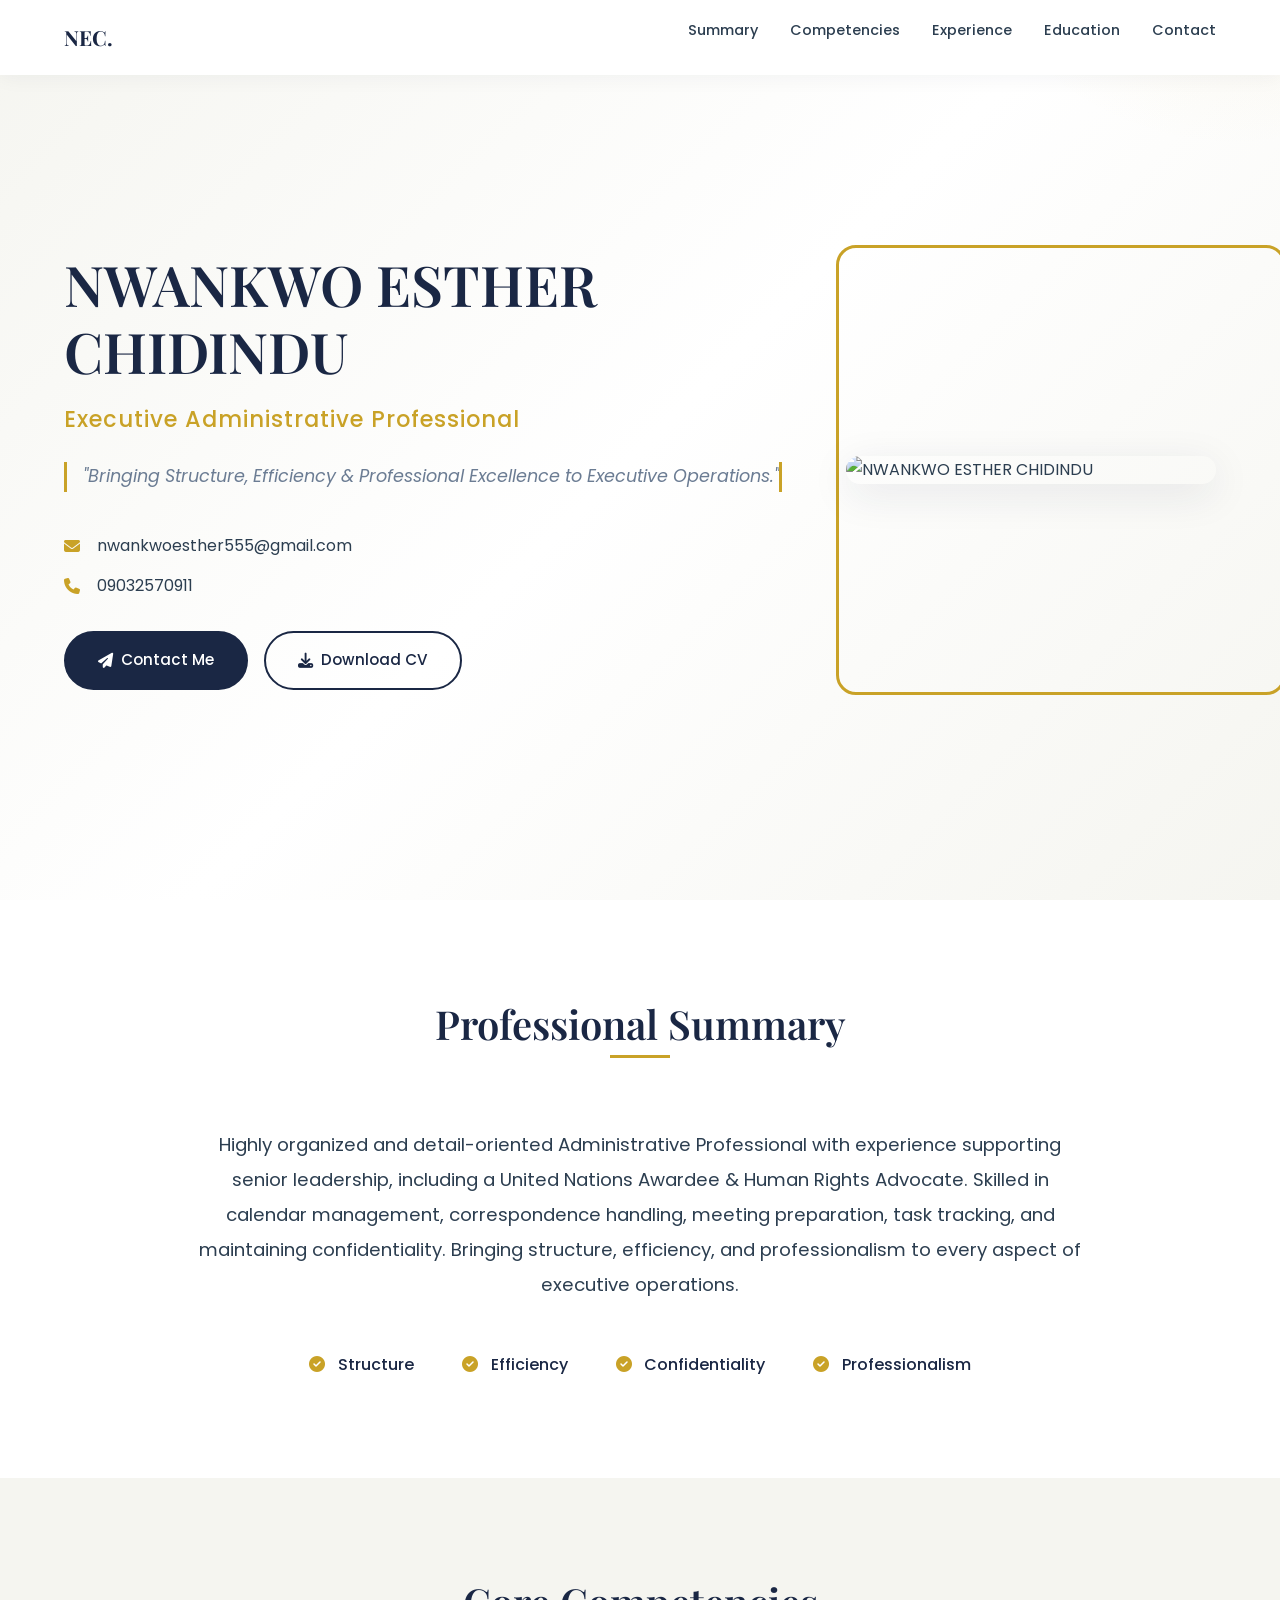
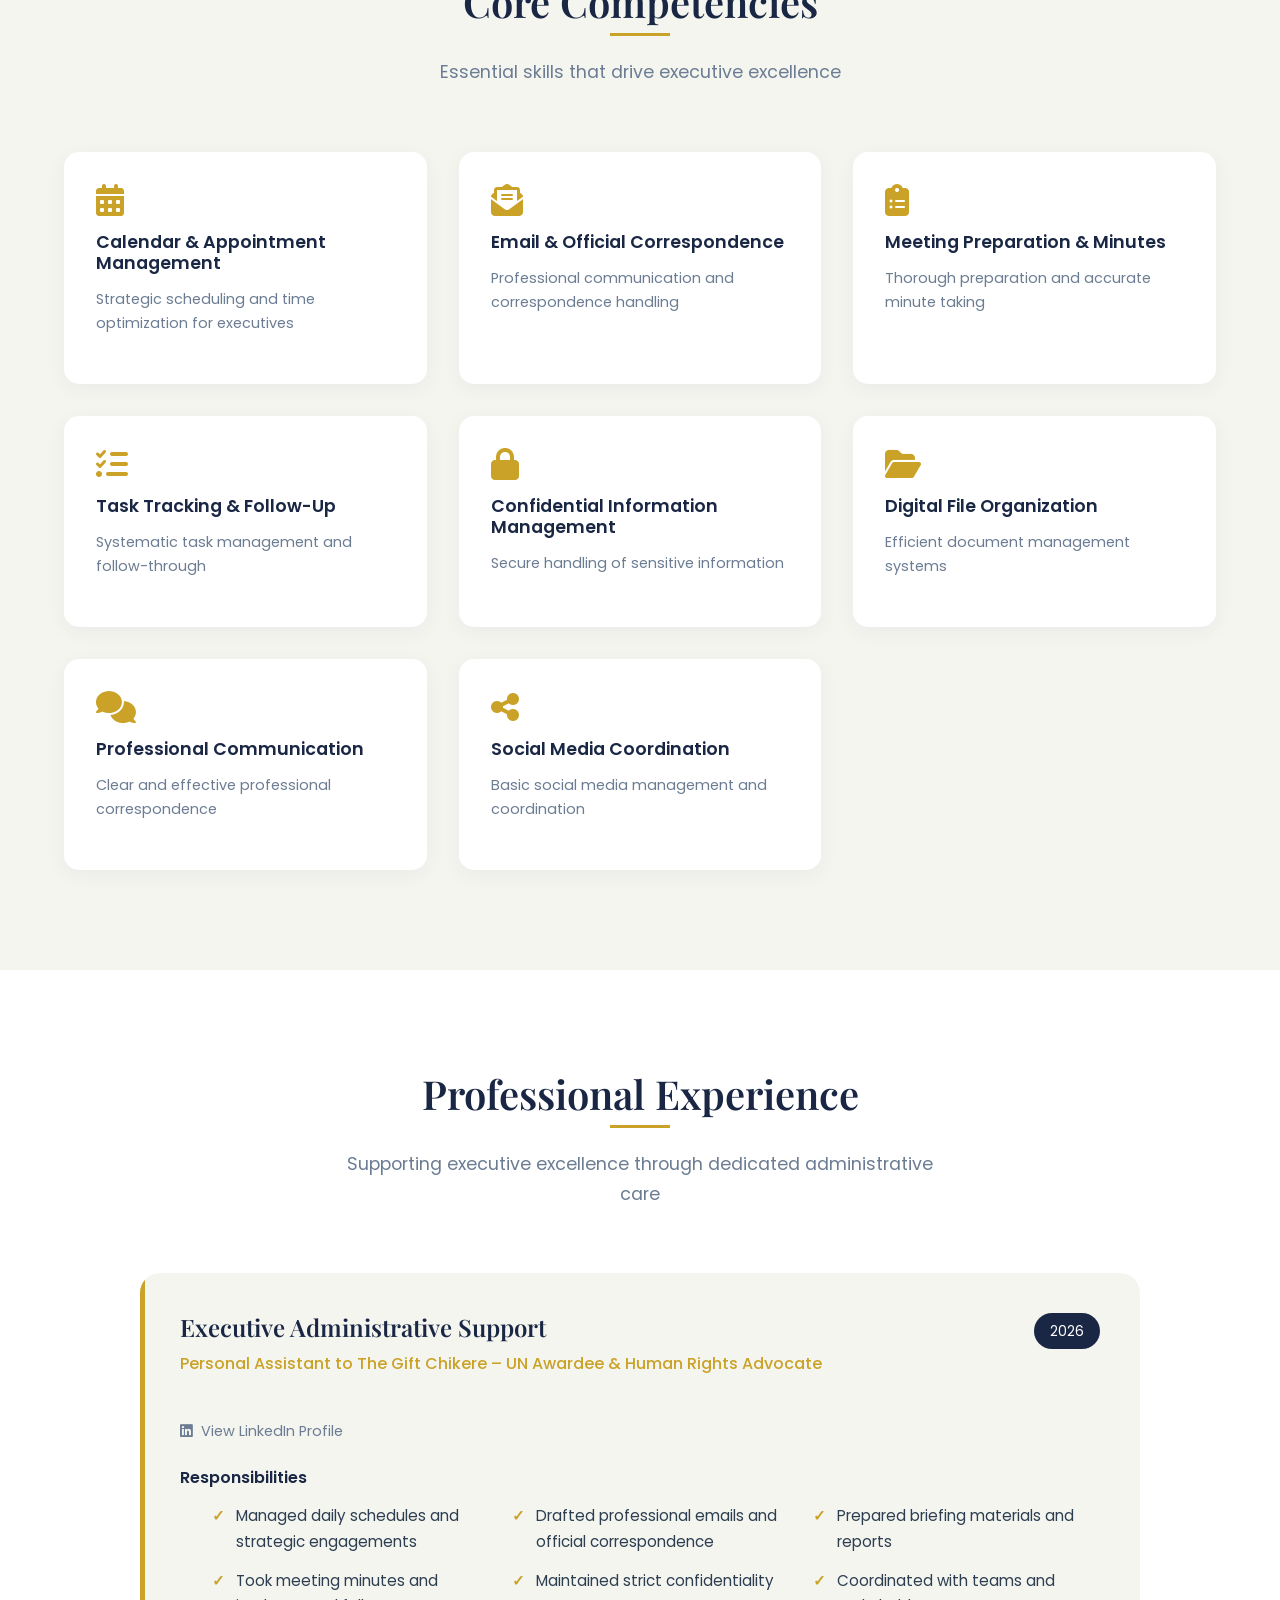
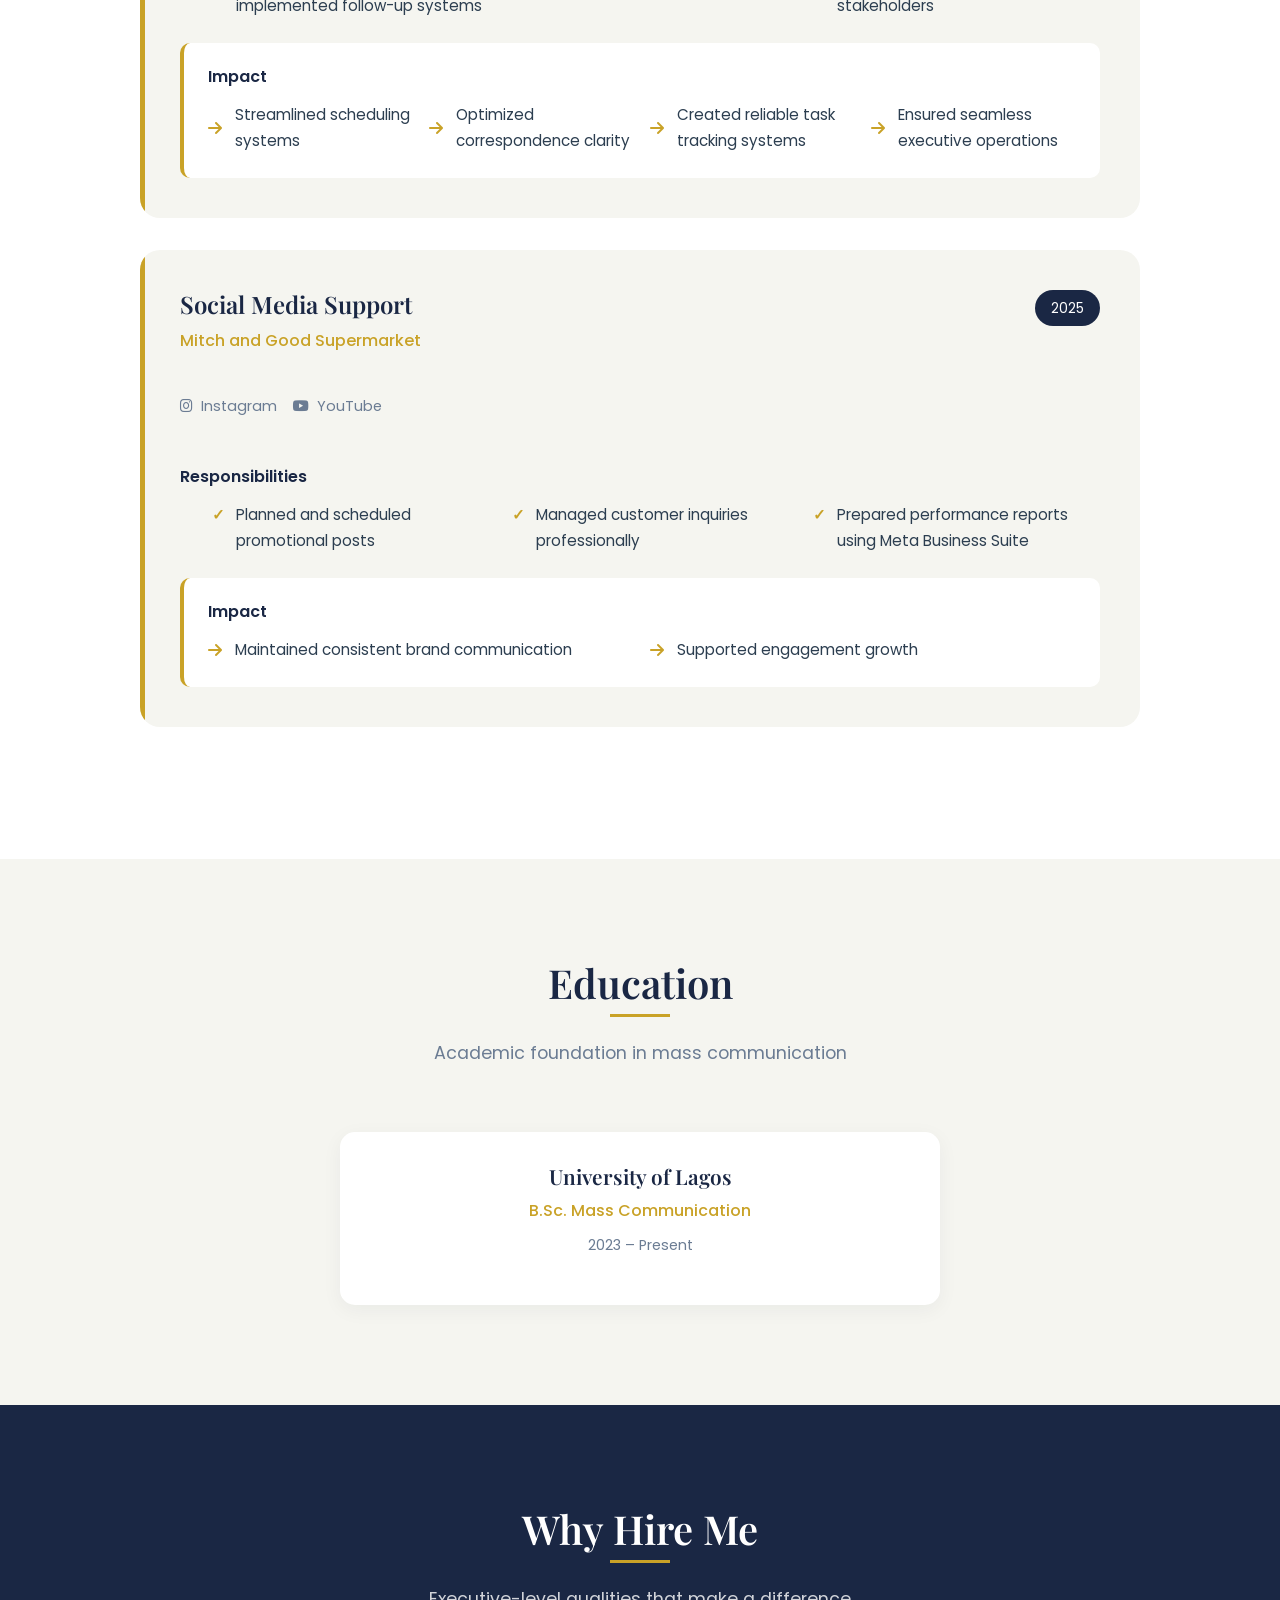
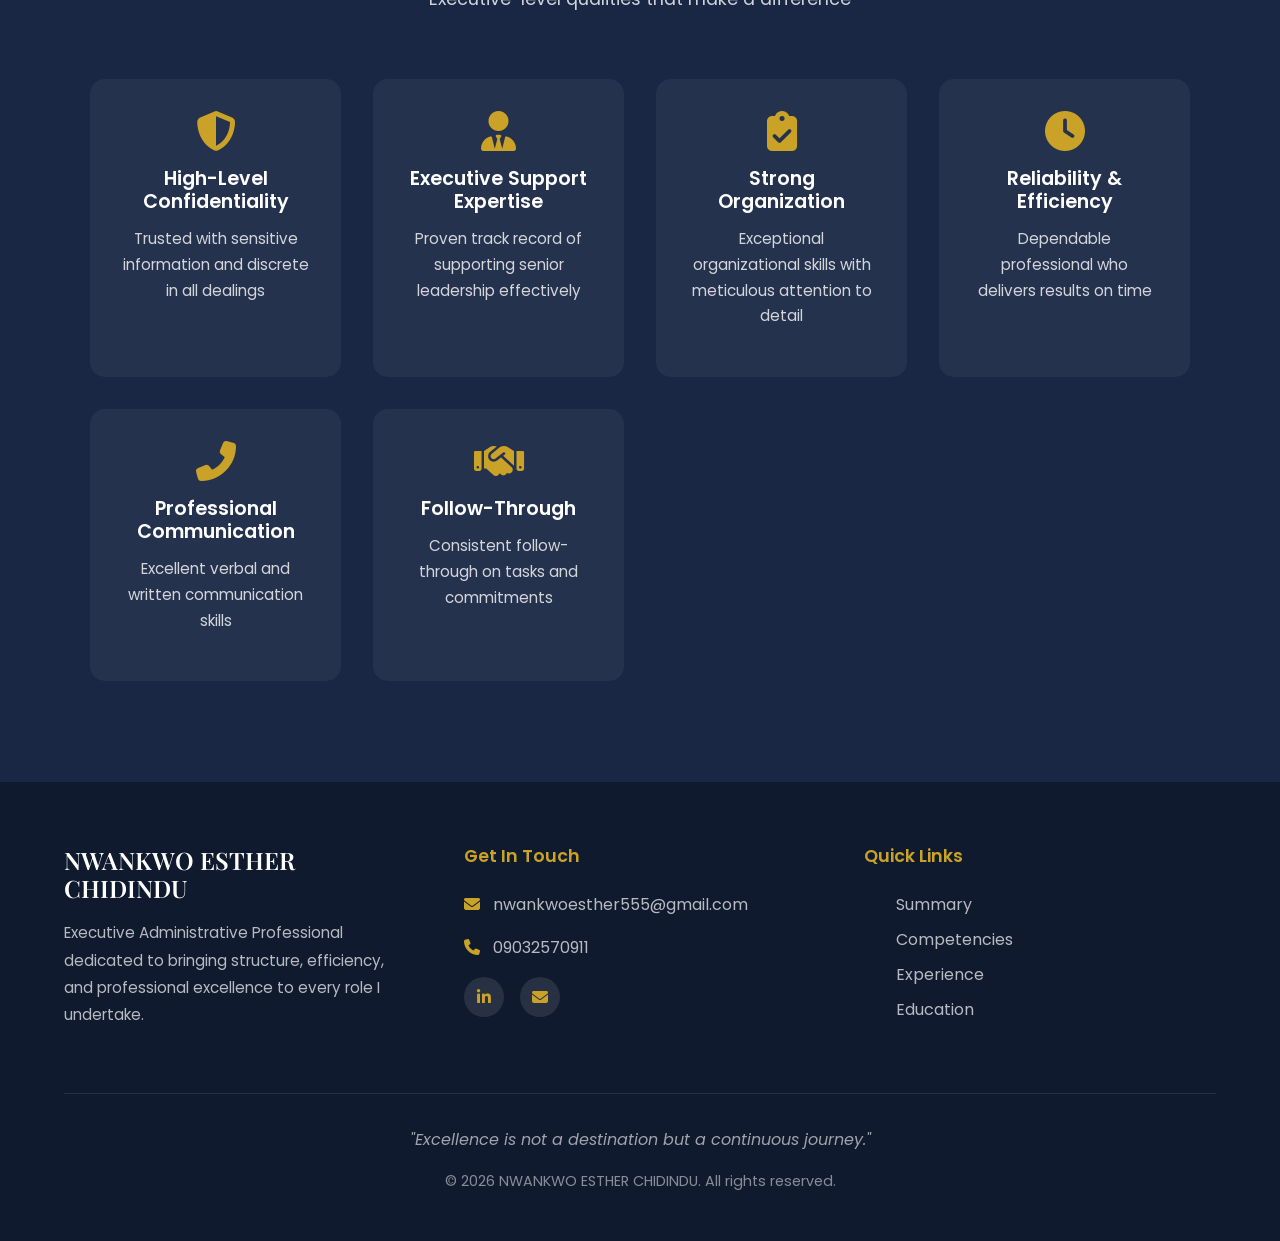
==== public/index.html @ dc01bab3 "`Deleted index.html file`" ====
<!DOCTYPE html>
<html lang="en">
<head>
    <meta charset="UTF-8">
    <meta name="viewport" content="width=device-width, initial-scale=1.0">
    <title>NWANKWO ESTHER CHIDINDU | Executive Administrative Professional</title>
    <link rel="preconnect" href="https://fonts.googleapis.com">
    <link rel="preconnect" href="https://fonts.gstatic.com" crossorigin>
    <link href="https://fonts.googleapis.com/css2?family=Playfair+Display:wght@400;500;600;700&family=Poppins:wght@300;400;500;600&display=swap" rel="stylesheet">
    <link rel="stylesheet" href="https://cdnjs.cloudflare.com/ajax/libs/font-awesome/6.4.0/css/all.min.css">
    <!-- Bootstrap 5 CSS -->
    <link href="https://cdn.jsdelivr.net/npm/bootstrap@5.3.2/dist/css/bootstrap.min.css" rel="stylesheet">
    <!-- AOS Animation Library -->
    <link href="https://unpkg.com/aos@2.3.1/dist/aos.css" rel="stylesheet">
    <style>
        :root {
            --white: #ffffff;
            --soft-beige: #f5f5f0;
            --navy-blue: #1a2744;
            --muted-gold: #c9a227;
            --gold-light: #e8d48a;
            --text-dark: #2c3e50;
            --text-light: #6b7c93;
            --shadow: 0 10px 40px rgba(26, 39, 68, 0.1);
        }

        * {
            margin: 0;
            padding: 0;
            box-sizing: border-box;
        }

        html {
            scroll-behavior: smooth;
        }

        body {
            font-family: 'Poppins', sans-serif;
            color: var(--text-dark);
            background-color: var(--white);
            line-height: 1.7;
            overflow-x: hidden;
        }

        h1, h2, h3, h4 {
            font-family: 'Playfair Display', serif;
            font-weight: 600;
        }

        /* Navigation */
        nav {
            position: fixed;
            top: 0;
            left: 0;
            right: 0;
            background: rgba(255, 255, 255, 0.95);
            -webkit-backdrop-filter: blur(10px);
            backdrop-filter: blur(10px);
            padding: 1rem 5%;
            display: flex;
            justify-content: space-between;
            align-items: center;
            z-index: 1000;
            box-shadow: 0 2px 20px rgba(26, 39, 68, 0.05);
        }

        .logo {
            font-family: 'Playfair Display', serif;
            font-size: 1.3rem;
            font-weight: 700;
            color: var(--navy-blue);
            text-decoration: none;
        }

        .nav-links {
            display: flex;
            gap: 2rem;
            list-style: none;
        }

        .nav-links a {
            text-decoration: none;
            color: var(--text-dark);
            font-size: 0.9rem;
            font-weight: 500;
            transition: color 0.3s ease;
            position: relative;
        }

        .nav-links a::after {
            content: '';
            position: absolute;
            bottom: -5px;
            left: 0;
            width: 0;
            height: 2px;
            background: var(--muted-gold);
            transition: width 0.3s ease;
        }

        .nav-links a:hover {
            color: var(--navy-blue);
        }

        .nav-links a:hover::after {
            width: 100%;
        }

        /* Hero Section */
        .hero {
            min-height: 100vh;
            display: flex;
            align-items: center;
            padding: 120px 5% 80px;
            background: linear-gradient(135deg, var(--soft-beige) 0%, var(--white) 50%, var(--soft-beige) 100%);
            position: relative;
            overflow: hidden;
        }

        .hero::before {
            content: '';
            position: absolute;
            top: -50%;
            right: -20%;
            width: 600px;
            height: 600px;
            background: radial-gradient(circle, rgba(201, 162, 39, 0.1) 0%, transparent 70%);
            border-radius: 50%;
        }

        .hero-content {
            display: grid;
            grid-template-columns: 1fr 1fr;
            gap: 4rem;
            align-items: center;
            max-width: 1400px;
            margin: 0 auto;
            width: 100%;
        }

        .hero-text {
            opacity: 0;
            animation: fadeInUp 1s ease forwards;
            animation-delay: 0.3s;
        }

        .hero-text h1 {
            font-size: 3.5rem;
            color: var(--navy-blue);
            line-height: 1.2;
            margin-bottom: 1rem;
        }

        .hero-text .title {
            font-size: 1.4rem;
            color: var(--muted-gold);
            font-weight: 500;
            margin-bottom: 1.5rem;
            letter-spacing: 1px;
        }

        .hero-text .tagline {
            font-size: 1.1rem;
            color: var(--text-light);
            margin-bottom: 2rem;
            font-style: italic;
            border-left: 3px solid var(--muted-gold);
            padding-left: 1rem;
        }

        .contact-info {
            margin-bottom: 2rem;
        }

        .contact-info p {
            display: flex;
            align-items: center;
            gap: 0.8rem;
            margin-bottom: 0.8rem;
            color: var(--text-dark);
        }

        .contact-info i {
            color: var(--muted-gold);
            width: 20px;
        }

        .cta-buttons {
            display: flex;
            gap: 1rem;
            flex-wrap: wrap;
        }

        .btn {
            padding: 1rem 2rem;
            border-radius: 50px;
            font-size: 0.95rem;
            font-weight: 500;
            text-decoration: none;
            transition: all 0.3s ease;
            cursor: pointer;
            display: inline-flex;
            align-items: center;
            gap: 0.5rem;
        }

        .btn-primary {
            background: var(--navy-blue);
            color: var(--white);
            border: 2px solid var(--navy-blue);
        }

        .btn-primary:hover {
            background: transparent;
            color: var(--navy-blue);
            transform: translateY(-2px);
        }

        .btn-secondary {
            background: transparent;
            color: var(--navy-blue);
            border: 2px solid var(--navy-blue);
        }

        .btn-secondary:hover {
            background: var(--navy-blue);
            color: var(--white);
            transform: translateY(-2px);
        }

        .hero-image {
            display: flex;
            justify-content: center;
            align-items: center;
            opacity: 0;
            animation: fadeInUp 1s ease forwards;
            animation-delay: 0.6s;
        }

        .hero-image img {
            width: 100%;
            max-width: 450px;
            height: auto;
            border-radius: 20px;
            box-shadow: var(--shadow);
            object-fit: cover;
        }

        .hero-image::before {
            content: '';
            position: absolute;
            width: 450px;
            height: 450px;
            border: 3px solid var(--muted-gold);
            border-radius: 20px;
            top: 50%;
            transform: translateY(-50%) translateX(30px);
            z-index: -1;
        }

        /* Section Styles */
        section {
            padding: 100px 5%;
        }

        .section-header {
            text-align: center;
            margin-bottom: 4rem;
        }

        .section-header h2 {
            font-size: 2.5rem;
            color: var(--navy-blue);
            margin-bottom: 1rem;
            position: relative;
            display: inline-block;
        }

        .section-header h2::after {
            content: '';
            position: absolute;
            bottom: -10px;
            left: 50%;
            transform: translateX(-50%);
            width: 60px;
            height: 3px;
            background: var(--muted-gold);
        }

        .section-header p {
            color: var(--text-light);
            font-size: 1.1rem;
            max-width: 600px;
            margin: 1rem auto 0;
        }

        /* Professional Summary */
        .summary {
            background: var(--white);
        }

        .summary-content {
            max-width: 900px;
            margin: 0 auto;
            text-align: center;
        }

        .summary-content p {
            font-size: 1.15rem;
            color: var(--text-dark);
            line-height: 1.9;
        }

        .summary-values {
            display: flex;
            justify-content: center;
            gap: 3rem;
            margin-top: 3rem;
            flex-wrap: wrap;
        }

        .value-item {
            display: flex;
            align-items: center;
            gap: 0.8rem;
            color: var(--navy-blue);
            font-weight: 500;
        }

        .value-item i {
            color: var(--muted-gold);
        }

        /* Core Competencies */
        .competencies {
            background: var(--soft-beige);
        }

        .competencies-grid {
            display: grid;
            grid-template-columns: repeat(auto-fit, minmax(280px, 1fr));
            gap: 2rem;
            max-width: 1200px;
            margin: 0 auto;
        }

        .competency-card {
            background: var(--white);
            padding: 2rem;
            border-radius: 15px;
            box-shadow: 0 5px 20px rgba(26, 39, 68, 0.05);
            transition: all 0.3s ease;
            opacity: 0;
            animation: fadeInUp 0.6s ease forwards;
        }

        .competency-card:nth-child(1) { animation-delay: 0.1s; }
        .competency-card:nth-child(2) { animation-delay: 0.2s; }
        .competency-card:nth-child(3) { animation-delay: 0.3s; }
        .competency-card:nth-child(4) { animation-delay: 0.4s; }
        .competency-card:nth-child(5) { animation-delay: 0.5s; }
        .competency-card:nth-child(6) { animation-delay: 0.6s; }
        .competency-card:nth-child(7) { animation-delay: 0.7s; }
        .competency-card:nth-child(8) { animation-delay: 0.8s; }

        .competency-card:hover {
            transform: translateY(-5px);
            box-shadow: var(--shadow);
        }

        .competency-card i {
            font-size: 2rem;
            color: var(--muted-gold);
            margin-bottom: 1rem;
        }

        .competency-card h3 {
            font-size: 1.1rem;
            color: var(--navy-blue);
            margin-bottom: 0.8rem;
            font-family: 'Poppins', sans-serif;
            font-weight: 600;
        }

        .competency-card p {
            color: var(--text-light);
            font-size: 0.9rem;
        }

        /* Experience Section */
        .experience {
            background: var(--white);
        }

        .experience-container {
            max-width: 1000px;
            margin: 0 auto;
        }

        .experience-item {
            background: var(--soft-beige);
            border-radius: 20px;
            padding: 2.5rem;
            margin-bottom: 2rem;
            position: relative;
            overflow: hidden;
        }

        .experience-item::before {
            content: '';
            position: absolute;
            left: 0;
            top: 0;
            height: 100%;
            width: 5px;
            background: var(--muted-gold);
        }

        .experience-header {
            display: flex;
            justify-content: space-between;
            align-items: flex-start;
            margin-bottom: 1.5rem;
            flex-wrap: wrap;
            gap: 1rem;
        }

        .experience-header h3 {
            font-size: 1.5rem;
            color: var(--navy-blue);
        }

        .experience-header .company {
            color: var(--muted-gold);
            font-weight: 500;
        }

        .experience-header .period {
            background: var(--navy-blue);
            color: var(--white);
            padding: 0.4rem 1rem;
            border-radius: 20px;
            font-size: 0.85rem;
        }

        .experience-link {
            color: var(--text-light);
            text-decoration: none;
            font-size: 0.9rem;
            display: inline-flex;
            align-items: center;
            gap: 0.5rem;
            margin-bottom: 1.5rem;
            transition: color 0.3s ease;
        }

        .experience-link:hover {
            color: var(--muted-gold);
        }

        .experience-responsibilities {
            margin-bottom: 1.5rem;
        }

        .experience-responsibilities h4 {
            font-size: 1rem;
            color: var(--navy-blue);
            margin-bottom: 1rem;
            font-family: 'Poppins', sans-serif;
            font-weight: 600;
        }

        .experience-responsibilities ul {
            list-style: none;
            display: grid;
            grid-template-columns: repeat(auto-fit, minmax(250px, 1fr));
            gap: 0.8rem;
        }

        .experience-responsibilities li {
            position: relative;
            padding-left: 1.5rem;
            color: var(--text-dark);
            font-size: 0.95rem;
        }

        .experience-responsibilities li::before {
            content: '✓';
            position: absolute;
            left: 0;
            color: var(--muted-gold);
            font-weight: bold;
        }

        .impact-section {
            background: var(--white);
            padding: 1.5rem;
            border-radius: 10px;
            border-left: 4px solid var(--muted-gold);
        }

        .impact-section h4 {
            font-size: 1rem;
            color: var(--navy-blue);
            margin-bottom: 1rem;
            font-family: 'Poppins', sans-serif;
            font-weight: 600;
        }

        .impact-grid {
            display: grid;
            grid-template-columns: repeat(auto-fit, minmax(200px, 1fr));
            gap: 1rem;
        }

        .impact-item {
            display: flex;
            align-items: center;
            gap: 0.8rem;
        }

        .impact-item i {
            color: var(--muted-gold);
        }

        .impact-item span {
            color: var(--text-dark);
            font-size: 0.95rem;
        }

        /* Education Section */
        .education {
            background: var(--soft-beige);
        }

        .education-content {
            max-width: 600px;
            margin: 0 auto;
        }

        .education-item {
            background: var(--white);
            padding: 2rem;
            border-radius: 15px;
            text-align: center;
            box-shadow: 0 5px 20px rgba(26, 39, 68, 0.05);
        }

        .education-item h3 {
            font-size: 1.3rem;
            color: var(--navy-blue);
            margin-bottom: 0.5rem;
        }

        .education-item .degree {
            color: var(--muted-gold);
            font-weight: 500;
            margin-bottom: 0.5rem;
        }

        .education-item .year {
            color: var(--text-light);
            font-size: 0.9rem;
        }

        /* Why Hire Me Section */
        .why-hire-me {
            background: var(--navy-blue);
            color: var(--white);
        }

        .why-hire-me .section-header h2 {
            color: var(--white);
        }

        .why-hire-me .section-header h2::after {
            background: var(--muted-gold);
        }

        .why-hire-me .section-header p {
            color: rgba(255, 255, 255, 0.8);
        }

        .reasons-grid {
            display: grid;
            grid-template-columns: repeat(auto-fit, minmax(250px, 1fr));
            gap: 2rem;
            max-width: 1100px;
            margin: 0 auto;
        }

        .reason-card {
            text-align: center;
            padding: 2rem;
            background: rgba(255, 255, 255, 0.05);
            border-radius: 15px;
            transition: all 0.3s ease;
        }

        .reason-card:hover {
            background: rgba(255, 255, 255, 0.1);
            transform: translateY(-5px);
        }

        .reason-card i {
            font-size: 2.5rem;
            color: var(--muted-gold);
            margin-bottom: 1rem;
        }

        .reason-card h3 {
            font-size: 1.2rem;
            margin-bottom: 0.8rem;
            font-family: 'Poppins', sans-serif;
            font-weight: 600;
        }

        .reason-card p {
            color: rgba(255, 255, 255, 0.8);
            font-size: 0.95rem;
        }

        /* Footer */
        footer {
            background: #0f1a2e;
            color: var(--white);
            padding: 4rem 5% 2rem;
        }

        .footer-content {
            max-width: 1200px;
            margin: 0 auto;
            display: grid;
            grid-template-columns: repeat(auto-fit, minmax(250px, 1fr));
            gap: 3rem;
            margin-bottom: 3rem;
        }

        .footer-about h3 {
            font-size: 1.5rem;
            margin-bottom: 1rem;
            color: var(--white);
        }

        .footer-about p {
            color: rgba(255, 255, 255, 0.7);
            font-size: 0.95rem;
            line-height: 1.8;
        }

        .footer-contact h4,
        .footer-links h4 {
            font-size: 1.1rem;
            margin-bottom: 1.5rem;
            color: var(--muted-gold);
            font-family: 'Poppins', sans-serif;
            font-weight: 600;
        }

        .footer-contact p {
            display: flex;
            align-items: center;
            gap: 0.8rem;
            margin-bottom: 1rem;
            color: rgba(255, 255, 255, 0.7);
        }

        .footer-contact i {
            color: var(--muted-gold);
        }

        .footer-contact a {
            color: rgba(255, 255, 255, 0.7);
            text-decoration: none;
            transition: color 0.3s ease;
        }

        .footer-contact a:hover {
            color: var(--muted-gold);
        }

        .social-links {
            display: flex;
            gap: 1rem;
            margin-top: 1rem;
        }

        .social-links a {
            width: 40px;
            height: 40px;
            background: rgba(255, 255, 255, 0.1);
            border-radius: 50%;
            display: flex;
            align-items: center;
            justify-content: center;
            color: var(--white);
            text-decoration: none;
            transition: all 0.3s ease;
        }

        .social-links a:hover {
            background: var(--muted-gold);
            transform: translateY(-3px);
        }

        .footer-bottom {
            text-align: center;
            padding-top: 2rem;
            border-top: 1px solid rgba(255, 255, 255, 0.1);
        }

        .footer-bottom .quote {
            font-style: italic;
            color: rgba(255, 255, 255, 0.6);
            margin-bottom: 1rem;
        }

        .footer-bottom .copyright {
            color: rgba(255, 255, 255, 0.5);
            font-size: 0.9rem;
        }

        /* Animations */
        @keyframes fadeInUp {
            from {
                opacity: 0;
                transform: translateY(30px);
            }
            to {
                opacity: 1;
                transform: translateY(0);
            }
        }

        /* Typing Animation */
        @keyframes typing {
            from { width: 0; }
            to { width: 100%; }
        }

        @keyframes blink-caret {
            from, to { border-color: transparent; }
            50% { border-color: var(--muted-gold); }
        }

        .typing-text {
            overflow: hidden;
            white-space: nowrap;
            border-right: 3px solid var(--muted-gold);
            animation: typing 3s steps(40, end), blink-caret 0.75s step-end infinite;
            display: inline-block;
            max-width: fit-content;
        }

        /* Floating Animation for Profile Image */
        @keyframes float {
            0%, 100% { transform: translateY(0px) rotate(0deg); }
            50% { transform: translateY(-20px) rotate(2deg); }
        }

        .floating-image {
            animation: float 4s ease-in-out infinite;
        }

        /* Pulse Animation for CTA Button */
        @keyframes pulse {
            0%, 100% { box-shadow: 0 0 0 0 rgba(201, 162, 39, 0.4); }
            50% { box-shadow: 0 0 0 15px rgba(201, 162, 39, 0); }
        }

        .btn-primary.pulse {
            animation: pulse 2s infinite;
        }

        /* Bounce Animation for icons */
        @keyframes bounce {
            0%, 100% { transform: translateY(0); }
            50% { transform: translateY(-10px); }
        }

        .bounce-hover:hover i {
            animation: bounce 0.6s ease-in-out;
        }

        /* Scale Animation */
        @keyframes scaleIn {
            from { transform: scale(0.8); opacity: 0; }
            to { transform: scale(1); opacity: 1; }
        }

        .scale-in {
            animation: scaleIn 0.5s ease-out forwards;
        }

        /* Rotate Animation */
        @keyframes rotateIn {
            from { transform: rotate(-180deg); opacity: 0; }
            to { transform: rotate(0deg); opacity: 1; }
        }

        /* Gradient Animation */
        @keyframes gradientShift {
            0% { background-position: 0% 50%; }
            50% { background-position: 100% 50%; }
            100% { background-position: 0% 50%; }
        }

        .animated-gradient {
            background-size: 200% 200%;
            animation: gradientShift 5s ease infinite;
        }

        /* Section Reveal Animation */
        .section-reveal {
            opacity: 0;
            transform: translateY(50px);
            transition: all 0.8s cubic-bezier(0.5, 0, 0, 1);
        }

        .section-reveal.visible {
            opacity: 1;
            transform: translateY(0);
        }

        /* Enhanced Card Hover */
        .enhanced-card {
            transition: all 0.4s cubic-bezier(0.175, 0.885, 0.32, 1.275);
        }

        .enhanced-card:hover {
            transform: translateY(-10px) scale(1.02);
            box-shadow: 0 25px 50px rgba(26, 39, 68, 0.15);
        }

        /* Button Hover Enhancements */
        .btn {
            position: relative;
            overflow: hidden;
            z-index: 1;
        }

        .btn::before {
            content: '';
            position: absolute;
            top: 0;
            left: -100%;
            width: 100%;
            height: 100%;
            background: linear-gradient(90deg, transparent, rgba(255,255,255,0.2), transparent);
            transition: left 0.5s ease;
            z-index: -1;
        }

        .btn:hover::before {
            left: 100%;
        }

        .btn:hover {
            transform: translateY(-3px) scale(1.02);
        }

        .fade-in {
            opacity: 0;
            transform: translateY(30px);
            transition: all 0.6s ease;
        }

        .fade-in.visible {
            opacity: 1;
            transform: translateY(0);
        }

        /* Shimmer Effect */
        @keyframes shimmer {
            0% { background-position: -1000px 0; }
            100% { background-position: 1000px 0; }
        }

        .shimmer {
            background: linear-gradient(90deg, transparent 0%, rgba(255,255,255,0.3) 50%, transparent 100%);
            background-size: 1000px 100%;
            animation: shimmer 3s infinite;
        }

        /* Wave Animation */
        @keyframes wave {
            0%, 100% { transform: rotate(0deg); }
            25% { transform: rotate(-10deg); }
            75% { transform: rotate(10deg); }
        }

        .wave-hover:hover {
            animation: wave 0.5s ease-in-out;
        }

        /* Mobile Responsive */
        @media (max-width: 968px) {
            .hero-content {
                grid-template-columns: 1fr;
                text-align: center;
            }

            .hero-text h1 {
                font-size: 2.5rem;
            }

            .hero-image {
                order: -1;
            }

            .hero-image img {
                max-width: 300px;
            }

            .hero-image::before {
                display: none;
            }

            .contact-info {
                display: flex;
                flex-direction: column;
                align-items: center;
            }

            .cta-buttons {
                justify-content: center;
            }

            .nav-links {
                display: none;
            }
        }

        @media (max-width: 576px) {
            .hero-text h1 {
                font-size: 2rem;
            }

            .section-header h2 {
                font-size: 2rem;
            }

            section {
                padding: 60px 5%;
            }

            .experience-item {
                padding: 1.5rem;
            }

            .summary-values {
                flex-direction: column;
                align-items: center;
            }
        }
    </style>
</head>
<body>
    <!-- Navigation -->
    <nav>
        <a href="#" class="logo">NEC.</a>
        <ul class="nav-links">
            <li><a href="#summary">Summary</a></li>
            <li><a href="#competencies">Competencies</a></li>
            <li><a href="#experience">Experience</a></li>
            <li><a href="#education">Education</a></li>
            <li><a href="#contact">Contact</a></li>
        </ul>
    </nav>

    <!-- Hero Section -->
    <section class="hero">
        <div class="hero-content">
            <div class="hero-text">
                <h1 data-aos="fade-right" data-aos-duration="1000">NWANKWO ESTHER CHIDINDU</h1>
                <p class="title" data-aos="fade-left" data-aos-duration="1000" data-aos-delay="200">Executive Administrative Professional</p>
                <p class="tagline typing-text" data-aos="fade-up" data-aos-duration="1000" data-aos-delay="400">"Bringing Structure, Efficiency & Professional Excellence to Executive Operations."</p>
                
                <div class="contact-info" data-aos="fade-up" data-aos-duration="1000" data-aos-delay="600">
                    <p class="bounce-hover"><i class="fas fa-envelope"></i> nwankwoesther555@gmail.com</p>
                    <p class="bounce-hover"><i class="fas fa-phone"></i> 09032570911</p>
                </div>
                
                <div class="cta-buttons" data-aos="fade-up" data-aos-duration="1000" data-aos-delay="800">
                    <a href="#contact" class="btn btn-primary pulse"><i class="fas fa-paper-plane"></i> Contact Me</a>
                    <a href="https://eu.docworkspace.com/d/cbRadsurEbH7iWxe_ebg5enohy3gxuj4tev?sa=S3&st=0" target="_blank" class="btn btn-secondary"><i class="fas fa-download"></i> Download CV</a>
                </div>
            </div>
            
            <div class="hero-image floating-image" data-aos="zoom-in" data-aos-duration="1200" data-aos-delay="300">
                <img src="public/asset/headshot.jpeg" alt="NWANKWO ESTHER CHIDINDU">
            </div>
        </div>
    </section>

    <!-- Professional Summary -->
    <section class="summary section-reveal" id="summary">
        <div class="section-header" data-aos="fade-up">
            <h2>Professional Summary</h2>
        </div>
        <div class="summary-content">
            <p data-aos="fade-up" data-aos-delay="200">Highly organized and detail-oriented Administrative Professional with experience supporting senior leadership, including a United Nations Awardee & Human Rights Advocate. Skilled in calendar management, correspondence handling, meeting preparation, task tracking, and maintaining confidentiality. Bringing structure, efficiency, and professionalism to every aspect of executive operations.</p>
            
            <div class="summary-values" data-aos="fade-up" data-aos-delay="400">
                <div class="value-item bounce-hover">
                    <i class="fas fa-check-circle"></i>
                    <span>Structure</span>
                </div>
                <div class="value-item bounce-hover">
                    <i class="fas fa-check-circle"></i>
                    <span>Efficiency</span>
                </div>
                <div class="value-item bounce-hover">
                    <i class="fas fa-check-circle"></i>
                    <span>Confidentiality</span>
                </div>
                <div class="value-item bounce-hover">
                    <i class="fas fa-check-circle"></i>
                    <span>Professionalism</span>
                </div>
            </div>
        </div>
    </section>

    <!-- Core Competencies -->
    <section class="competencies section-reveal" id="competencies">
        <div class="section-header" data-aos="fade-up">
            <h2>Core Competencies</h2>
            <p>Essential skills that drive executive excellence</p>
        </div>
        
        <div class="competencies-grid">
            <div class="competency-card enhanced-card" data-aos="fade-up" data-aos-delay="100">
                <i class="fas fa-calendar-alt bounce-hover"></i>
                <h3>Calendar & Appointment Management</h3>
                <p>Strategic scheduling and time optimization for executives</p>
            </div>
            
            <div class="competency-card enhanced-card" data-aos="fade-up" data-aos-delay="200">
                <i class="fas fa-envelope-open-text bounce-hover"></i>
                <h3>Email & Official Correspondence</h3>
                <p>Professional communication and correspondence handling</p>
            </div>
            
            <div class="competency-card enhanced-card" data-aos="fade-up" data-aos-delay="300">
                <i class="fas fa-clipboard-list bounce-hover"></i>
                <h3>Meeting Preparation & Minutes</h3>
                <p>Thorough preparation and accurate minute taking</p>
            </div>
            
            <div class="competency-card enhanced-card" data-aos="fade-up" data-aos-delay="400">
                <i class="fas fa-tasks bounce-hover"></i>
                <h3>Task Tracking & Follow-Up</h3>
                <p>Systematic task management and follow-through</p>
            </div>
            
            <div class="competency-card enhanced-card" data-aos="fade-up" data-aos-delay="500">
                <i class="fas fa-lock bounce-hover"></i>
                <h3>Confidential Information Management</h3>
                <p>Secure handling of sensitive information</p>
            </div>
            
            <div class="competency-card enhanced-card" data-aos="fade-up" data-aos-delay="600">
                <i class="fas fa-folder-open bounce-hover"></i>
                <h3>Digital File Organization</h3>
                <p>Efficient document management systems</p>
            </div>
            
            <div class="competency-card enhanced-card" data-aos="fade-up" data-aos-delay="700">
                <i class="fas fa-comments bounce-hover"></i>
                <h3>Professional Communication</h3>
                <p>Clear and effective professional correspondence</p>
            </div>
            
            <div class="competency-card enhanced-card" data-aos="fade-up" data-aos-delay="800">
                <i class="fas fa-share-alt bounce-hover"></i>
                <h3>Social Media Coordination</h3>
                <p>Basic social media management and coordination</p>
            </div>
        </div>
    </section>

    <!-- Professional Experience -->
    <section class="experience section-reveal" id="experience">
        <div class="section-header" data-aos="fade-up">
            <h2>Professional Experience</h2>
            <p>Supporting executive excellence through dedicated administrative care</p>
        </div>
        
        <div class="experience-container">
            <!-- Executive Administrative Support -->
            <div class="experience-item fade-in enhanced-card" data-aos="fade-left" data-aos-duration="800">
                <div class="experience-header">
                    <div>
                        <h3>Executive Administrative Support</h3>
                        <p class="company">Personal Assistant to The Gift Chikere – UN Awardee & Human Rights Advocate</p>
                    </div>
                    <span class="period">2026</span>
                </div>
                
                <a href="https://www.linkedin.com/in/thegiftchikere" target="_blank" rel="noopener noreferrer" class="experience-link wave-hover">
                    <i class="fab fa-linkedin"></i> View LinkedIn Profile
                </a>
                
                <div class="experience-responsibilities">
                    <h4>Responsibilities</h4>
                    <ul>
                        <li>Managed daily schedules and strategic engagements</li>
                        <li>Drafted professional emails and official correspondence</li>
                        <li>Prepared briefing materials and reports</li>
                        <li>Took meeting minutes and implemented follow-up systems</li>
                        <li>Maintained strict confidentiality</li>
                        <li>Coordinated with teams and stakeholders</li>
                    </ul>
                </div>
                
                <div class="impact-section" data-aos="fade-up" data-aos-delay="200">
                    <h4>Impact</h4>
                    <div class="impact-grid">
                        <div class="impact-item bounce-hover">
                            <i class="fas fa-arrow-right"></i>
                            <span>Streamlined scheduling systems</span>
                        </div>
                        <div class="impact-item bounce-hover">
                            <i class="fas fa-arrow-right"></i>
                            <span>Optimized correspondence clarity</span>
                        </div>
                        <div class="impact-item bounce-hover">
                            <i class="fas fa-arrow-right"></i>
                            <span>Created reliable task tracking systems</span>
                        </div>
                        <div class="impact-item bounce-hover">
                            <i class="fas fa-arrow-right"></i>
                            <span>Ensured seamless executive operations</span>
                        </div>
                    </div>
                </div>
            </div>
            
            <!-- Social Media Support -->
            <div class="experience-item fade-in enhanced-card" data-aos="fade-right" data-aos-duration="800" data-aos-delay="200">
                <div class="experience-header">
                    <div>
                        <h3>Social Media Support</h3>
                        <p class="company">Mitch and Good Supermarket</p>
                    </div>
                    <span class="period">2025</span>
                </div>
                
                <div style="display: flex; gap: 1rem; margin-bottom: 1.5rem; flex-wrap: wrap;">
                    <a href="https://www.instagram.com/mitchandgoodsupermarket" target="_blank" rel="noopener noreferrer" class="experience-link wave-hover">
                        <i class="fab fa-instagram"></i> Instagram
                    </a>
                    <a href="https://youtube.com/@mitchandgoodsupermarketikoyi" target="_blank" rel="noopener noreferrer" class="experience-link wave-hover">
                        <i class="fab fa-youtube"></i> YouTube
                    </a>
                </div>
                
                <div class="experience-responsibilities">
                    <h4>Responsibilities</h4>
                    <ul>
                        <li>Planned and scheduled promotional posts</li>
                        <li>Managed customer inquiries professionally</li>
                        <li>Prepared performance reports using Meta Business Suite</li>
                    </ul>
                </div>
                
                <div class="impact-section" data-aos="fade-up" data-aos-delay="200">
                    <h4>Impact</h4>
                    <div class="impact-grid">
                        <div class="impact-item bounce-hover">
                            <i class="fas fa-arrow-right"></i>
                            <span>Maintained consistent brand communication</span>
                        </div>
                        <div class="impact-item bounce-hover">
                            <i class="fas fa-arrow-right"></i>
                            <span>Supported engagement growth</span>
                        </div>
                    </div>
                </div>
            </div>
        </div>
    </section>

    <!-- Education -->
    <section class="education section-reveal" id="education">
        <div class="section-header" data-aos="fade-up">
            <h2>Education</h2>
            <p>Academic foundation in mass communication</p>
        </div>
        
        <div class="education-content">
            <div class="education-item fade-in enhanced-card" data-aos="zoom-in" data-aos-delay="200">
                <h3>University of Lagos</h3>
                <p class="degree">B.Sc. Mass Communication</p>
                <p class="year">2023 – Present</p>
            </div>
        </div>
    </section>

    <!-- Why Hire Me -->
    <section class="why-hire-me section-reveal" id="why-hire-me">
        <div class="section-header" data-aos="fade-up">
            <h2>Why Hire Me</h2>
            <p>Executive-level qualities that make a difference</p>
        </div>
        
        <div class="reasons-grid">
            <div class="reason-card enhanced-card" data-aos="flip-left" data-aos-delay="100">
                <i class="fas fa-shield-alt bounce-hover"></i>
                <h3>High-Level Confidentiality</h3>
                <p>Trusted with sensitive information and discrete in all dealings</p>
            </div>
            
            <div class="reason-card enhanced-card" data-aos="flip-left" data-aos-delay="200">
                <i class="fas fa-user-tie bounce-hover"></i>
                <h3>Executive Support Expertise</h3>
                <p>Proven track record of supporting senior leadership effectively</p>
            </div>
            
            <div class="reason-card enhanced-card" data-aos="flip-left" data-aos-delay="300">
                <i class="fas fa-clipboard-check bounce-hover"></i>
                <h3>Strong Organization</h3>
                <p>Exceptional organizational skills with meticulous attention to detail</p>
            </div>
            
            <div class="reason-card enhanced-card" data-aos="flip-left" data-aos-delay="400">
                <i class="fas fa-clock bounce-hover"></i>
                <h3>Reliability & Efficiency</h3>
                <p>Dependable professional who delivers results on time</p>
            </div>
            
            <div class="reason-card enhanced-card" data-aos="flip-left" data-aos-delay="500">
                <i class="fas fa-phone-alt bounce-hover"></i>
                <h3>Professional Communication</h3>
                <p>Excellent verbal and written communication skills</p>
            </div>
            
            <div class="reason-card enhanced-card" data-aos="flip-left" data-aos-delay="600">
                <i class="fas fa-handshake bounce-hover"></i>
                <h3>Follow-Through</h3>
                <p>Consistent follow-through on tasks and commitments</p>
            </div>
        </div>
    </section>

    <!-- Footer -->
    <footer id="contact">
        <div class="footer-content">
            <div class="footer-about">
                <h3>NWANKWO ESTHER CHIDINDU</h3>
                <p>Executive Administrative Professional dedicated to bringing structure, efficiency, and professional excellence to every role I undertake.</p>
            </div>
            
            <div class="footer-contact">
                <h4>Get In Touch</h4>
                <p><i class="fas fa-envelope"></i> nwankwoesther555@gmail.com</p>
                <p><i class="fas fa-phone"></i> 09032570911</p>
                <div class="social-links">
                    <a href="#" title="LinkedIn"><i class="fab fa-linkedin-in"></i></a>
                    <a href="mailto:nwankwoesther555@gmail.com" title="Email"><i class="fas fa-envelope"></i></a>
                </div>
            </div>
            
            <div class="footer-links">
                <h4>Quick Links</h4>
                <ul style="list-style: none;">
                    <li><a href="#summary" style="color: rgba(255,255,255,0.7); text-decoration: none; display: block; margin-bottom: 0.5rem;">Summary</a></li>
                    <li><a href="#competencies" style="color: rgba(255,255,255,0.7); text-decoration: none; display: block; margin-bottom: 0.5rem;">Competencies</a></li>
                    <li><a href="#experience" style="color: rgba(255,255,255,0.7); text-decoration: none; display: block; margin-bottom: 0.5rem;">Experience</a></li>
                    <li><a href="#education" style="color: rgba(255,255,255,0.7); text-decoration: none; display: block; margin-bottom: 0.5rem;">Education</a></li>
                </ul>
            </div>
        </div>
        
        <div class="footer-bottom">
            <p class="quote">"Excellence is not a destination but a continuous journey."</p>
            <p class="copyright">&copy; 2026 NWANKWO ESTHER CHIDINDU. All rights reserved.</p>
        </div>
    </footer>

    <!-- Bootstrap 5 JS -->
    <script src="https://cdn.jsdelivr.net/npm/bootstrap@5.3.2/dist/js/bootstrap.bundle.min.js"></script>
    <!-- AOS Animation JS -->
    <script src="https://unpkg.com/aos@2.3.1/dist/aos.js"></script>
    <script>
        // Initialize AOS Animation with enhanced settings
        AOS.init({
            duration: 800,
            easing: 'ease-in-out',
            once: true,
            offset: 100,
            delay: 100,
            mirror: true,
            anchorPlacement: 'top-bottom'
        });

        // Re-initialize AOS on scroll for better animation triggering
        window.addEventListener('scroll', () => {
            AOS.refresh();
        });

        // Smooth scroll for navigation links
        document.querySelectorAll('a[href^="#"]').forEach(anchor => {
            anchor.addEventListener('click', function (e) {
                e.preventDefault();
                const target = document.querySelector(this.getAttribute('href'));
                if (target) {
                    target.scrollIntoView({
                        behavior: 'smooth',
                        block: 'start'
                    });
                }
            });
        });

        // Section Reveal Animation Observer
        const sectionObserverOptions = {
            threshold: 0.1,
            rootMargin: '0px 0px -100px 0px'
        };

        const sectionObserver = new IntersectionObserver((entries) => {
            entries.forEach(entry => {
                if (entry.isIntersecting) {
                    entry.target.classList.add('visible');
                    AOS.refresh();
                }
            });
        }, sectionObserverOptions);

        document.querySelectorAll('.section-reveal').forEach(section => {
            sectionObserver.observe(section);
        });

        // Fade in animation on scroll
        const observerOptions = {
            threshold: 0.1,
            rootMargin: '0px 0px -50px 0px'
        };

        const observer = new IntersectionObserver((entries) => {
            entries.forEach(entry => {
                if (entry.isIntersecting) {
                    entry.target.classList.add('visible');
                }
            });
        }, observerOptions);

        document.querySelectorAll('.fade-in').forEach(el => {
            observer.observe(el);
        });

        // Navbar background change on scroll with smooth transition
        window.addEventListener('scroll', () => {
            const nav = document.querySelector('nav');
            if (window.scrollY > 50) {
                nav.style.background = 'rgba(255, 255, 255, 0.98)';
                nav.style.boxShadow = '0 2px 20px rgba(26, 39, 68, 0.1)';
            } else {
                nav.style.background = 'rgba(255, 255, 255, 0.95)';
                nav.style.boxShadow = '0 2px 20px rgba(26, 39, 68, 0.05)';
            }
        });

        // Enhanced button hover animations
        const buttons = document.querySelectorAll('.btn');
        buttons.forEach(btn => {
            btn.addEventListener('mouseenter', function() {
                this.style.transform = 'translateY(-3px) scale(1.02)';
            });
            btn.addEventListener('mouseleave', function() {
                this.style.transform = 'translateY(0) scale(1)';
            });
        });

        // Card hover effects with smooth transitions
        const cards = document.querySelectorAll('.competency-card, .reason-card, .education-item');
        cards.forEach(card => {
            card.addEventListener('mouseenter', function() {
                this.style.transition = 'all 0.4s cubic-bezier(0.175, 0.885, 0.32, 1.275)';
            });
        });

        // Parallax effect on hero section
        window.addEventListener('scroll', () => {
            const hero = document.querySelector('.hero');
            const scrolled = window.pageYOffset;
            if (hero) {
                hero.style.backgroundPositionY = scrolled * 0.5 + 'px';
            }
        });

        // Add staggered animation to competency cards on load
        document.addEventListener('DOMContentLoaded', () => {
            const competencyCards = document.querySelectorAll('.competency-card');
            competencyCards.forEach((card, index) => {
                card.style.animationDelay = `${index * 0.1}s`;
            });

            const reasonCards = document.querySelectorAll('.reason-card');
            reasonCards.forEach((card, index) => {
                card.style.animationDelay = `${index * 0.1}s`;
            });
        });

        // Icon scale animation for value items
        const valueItems = document.querySelectorAll('.value-item');
        valueItems.forEach(item => {
            item.addEventListener('mouseenter', function() {
                const icon = this.querySelector('i');
                if (icon) {
                    icon.style.transform = 'scale(1.2)';
                    setTimeout(() => {
                        icon.style.transform = 'scale(1)';
                    }, 300);
                }
            });
        });

        // Add loading animation
        window.addEventListener('load', () => {
            document.body.style.opacity = '0';
            document.body.style.transition = 'opacity 0.5s ease';
            setTimeout(() => {
                document.body.style.opacity = '1';
            }, 100);
        });
    </script>
</body>
</html>
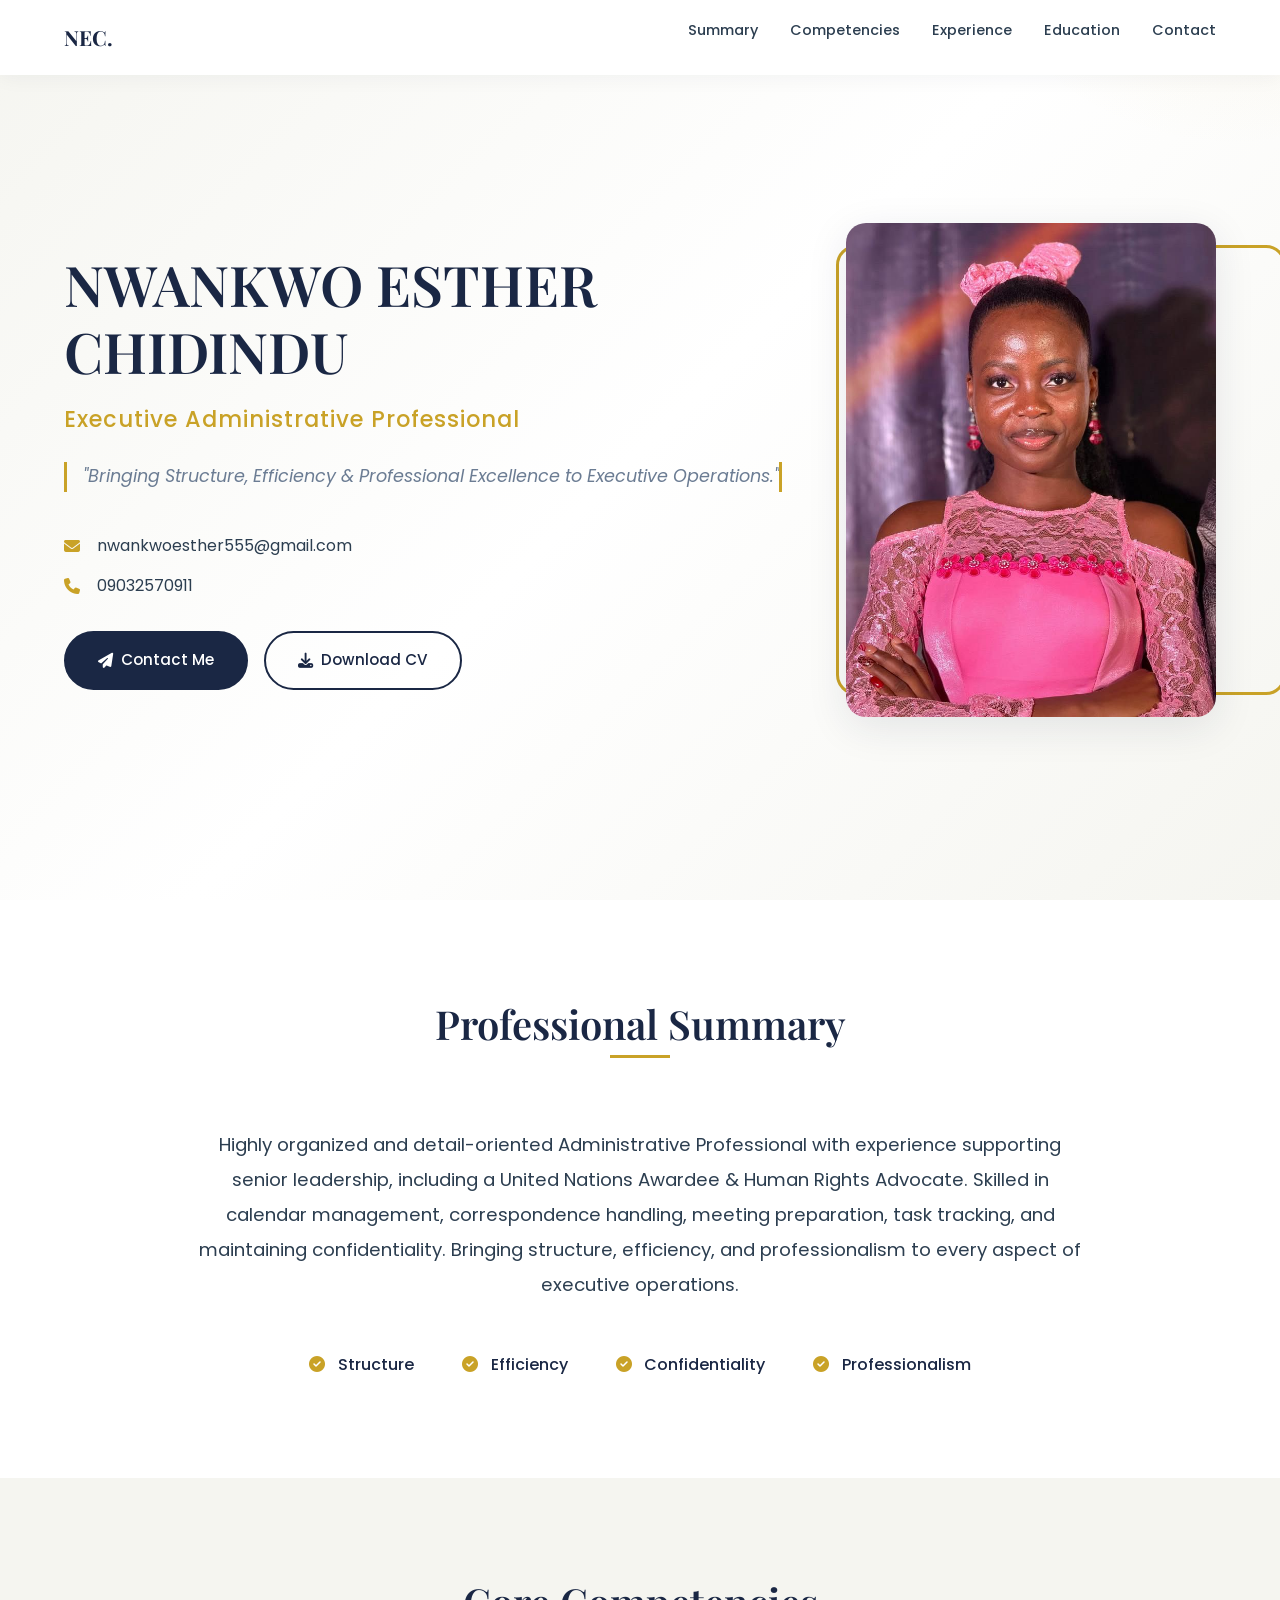
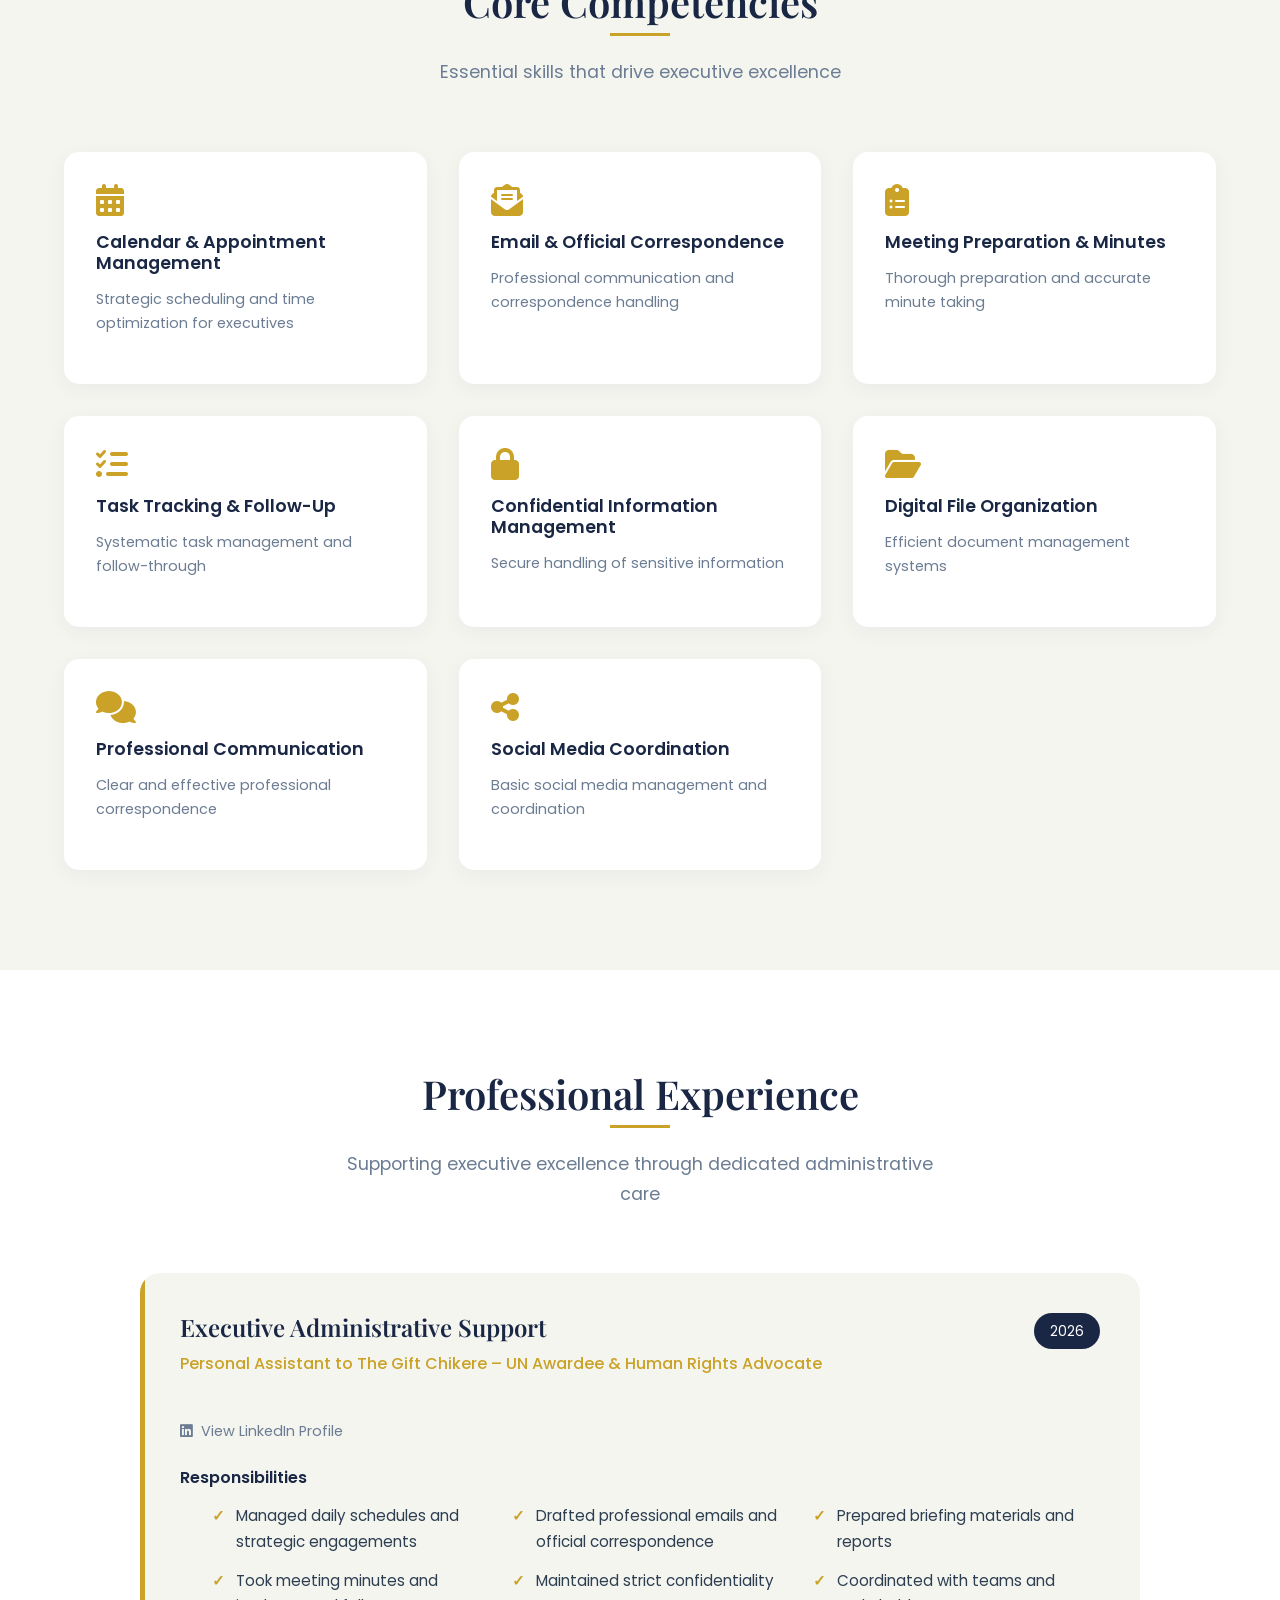
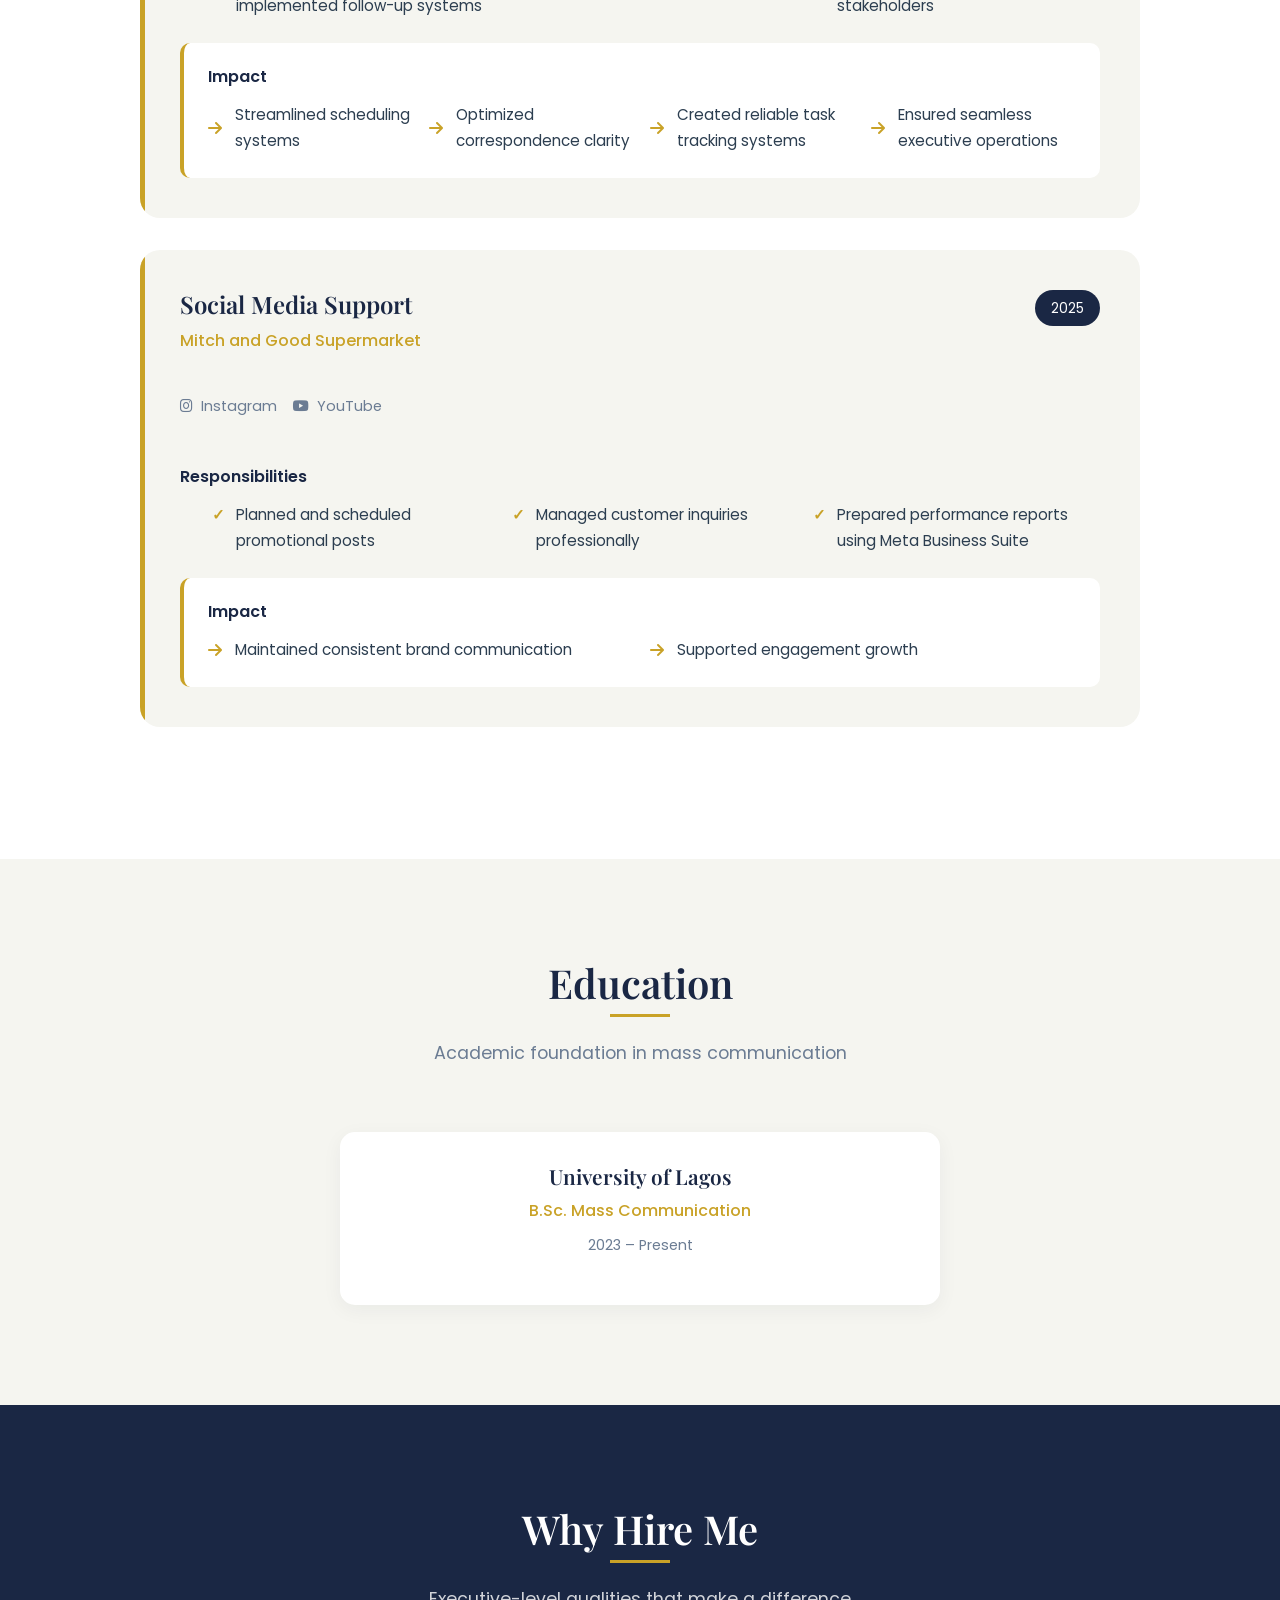
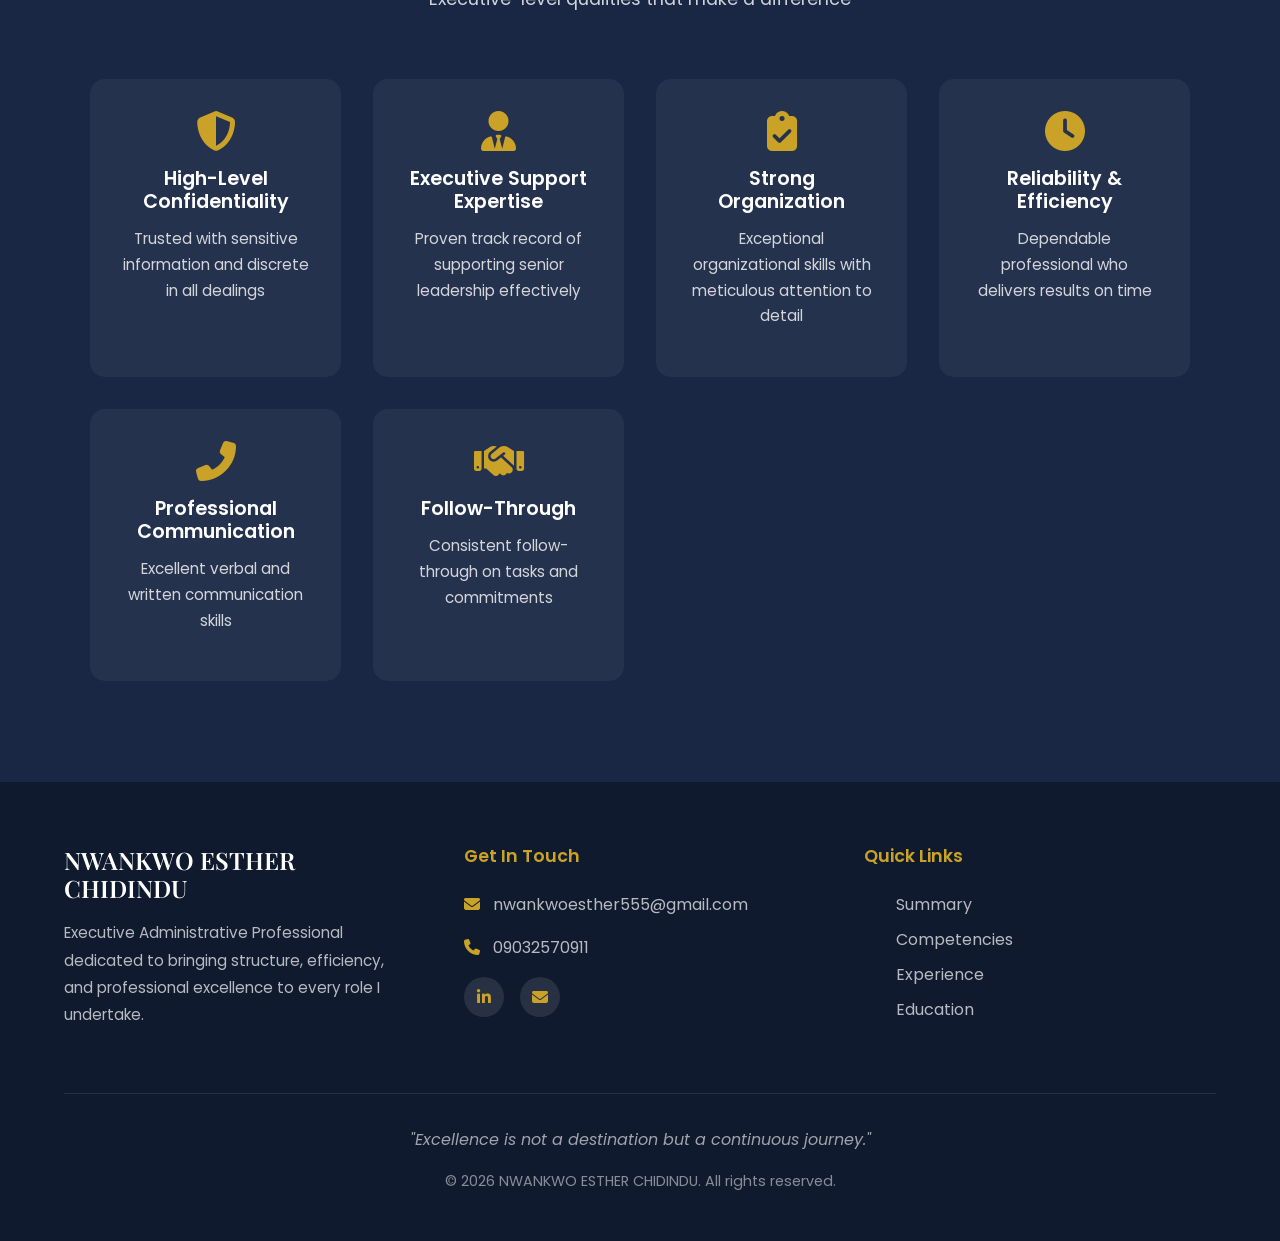
==== commit 40b9a221: "`Update index.html: change image source path`" ====
--- a/public/index.html
+++ b/public/index.html
@@ -988,7 +988,7 @@
             </div>
             
             <div class="hero-image floating-image" data-aos="zoom-in" data-aos-duration="1200" data-aos-delay="300">
-                <img src="public/asset/headshot.jpeg" alt="NWANKWO ESTHER CHIDINDU">
+<img src="asset/headshot.jpeg" alt="NWANKWO ESTHER CHIDINDU">
             </div>
         </div>
     </section>
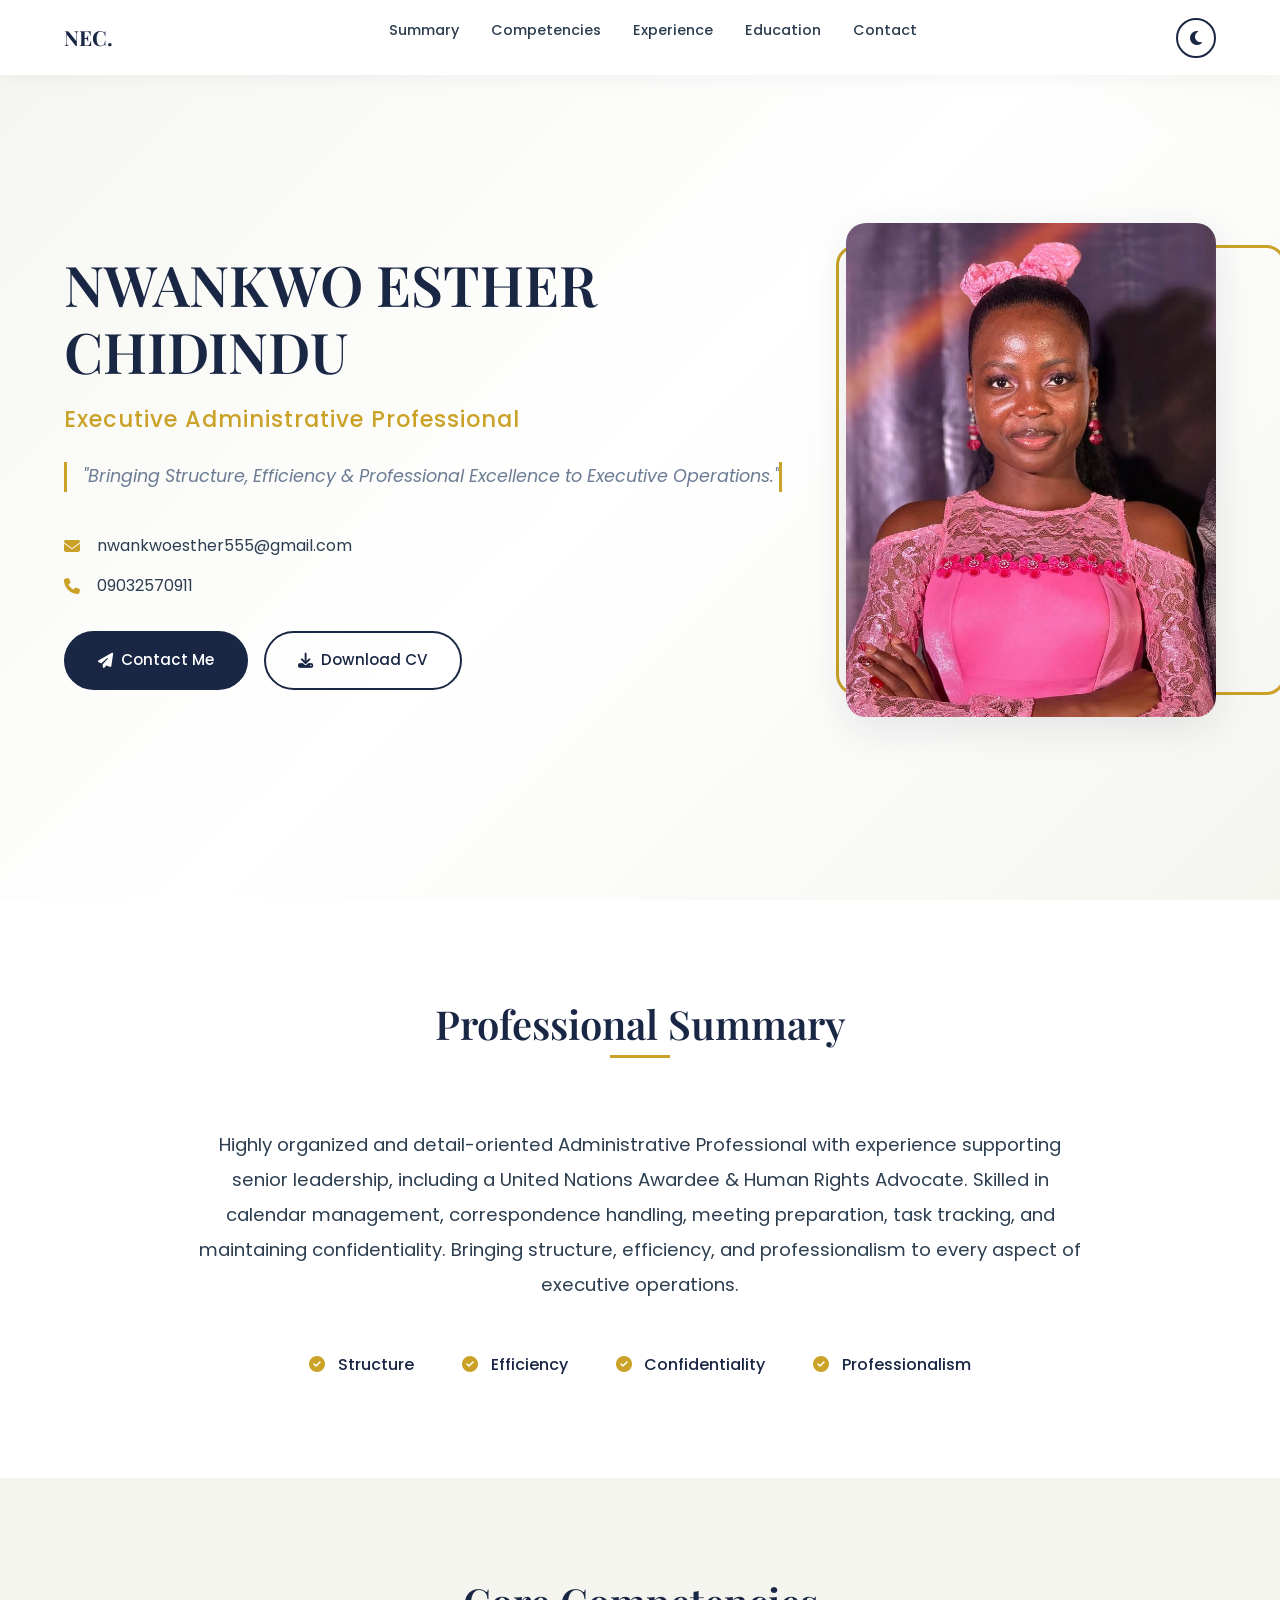
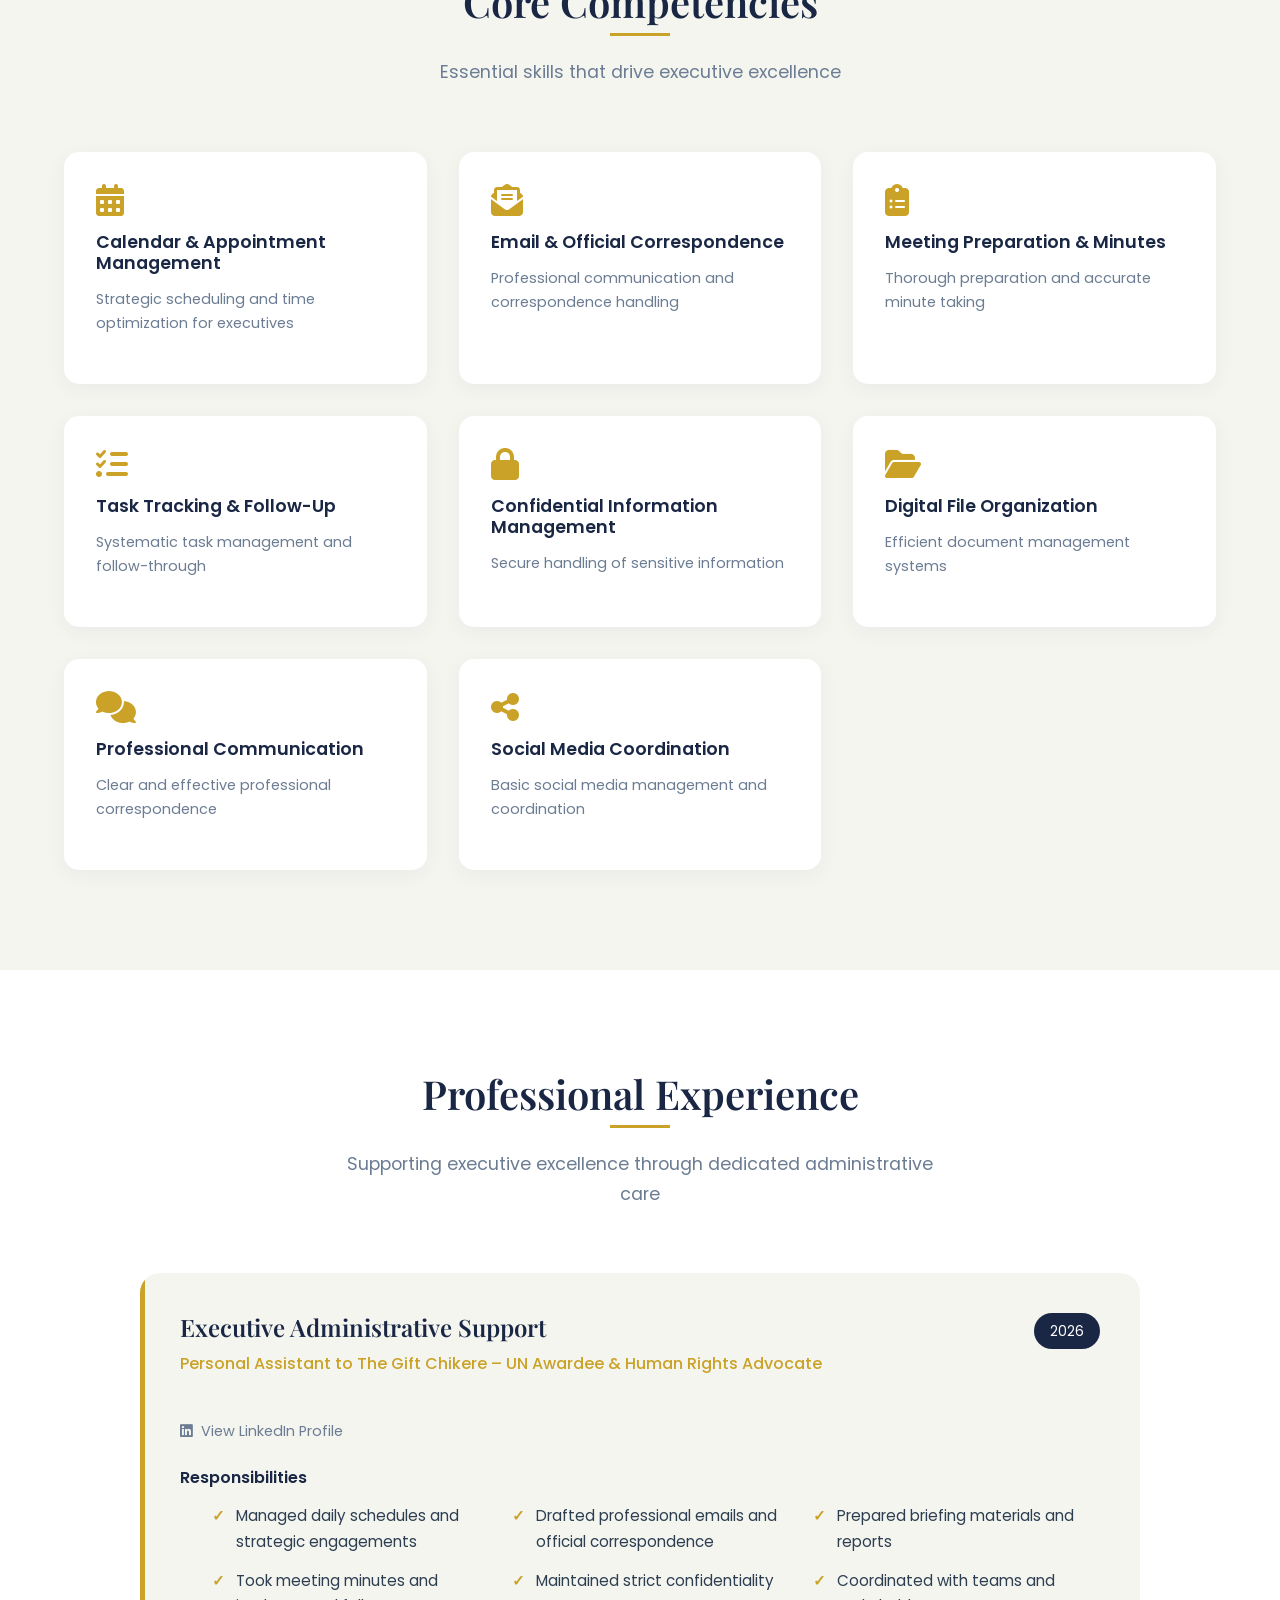
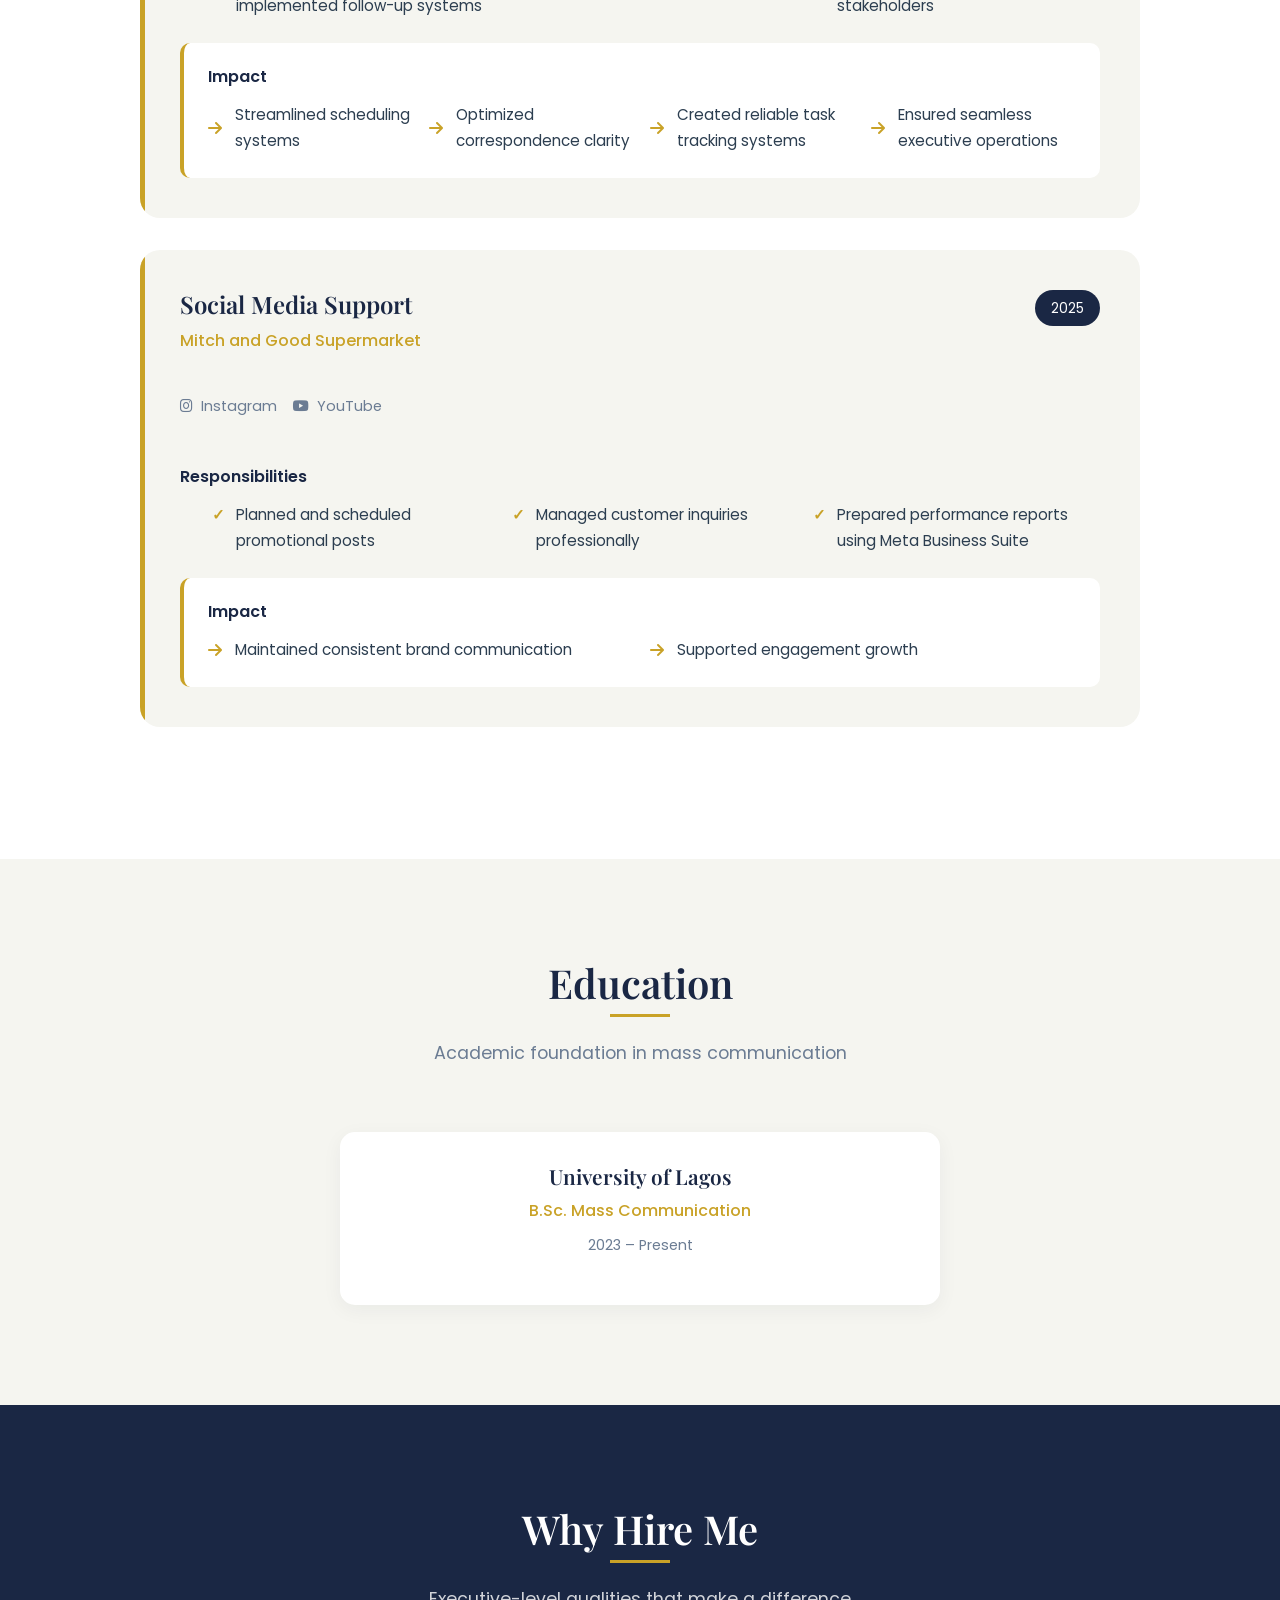
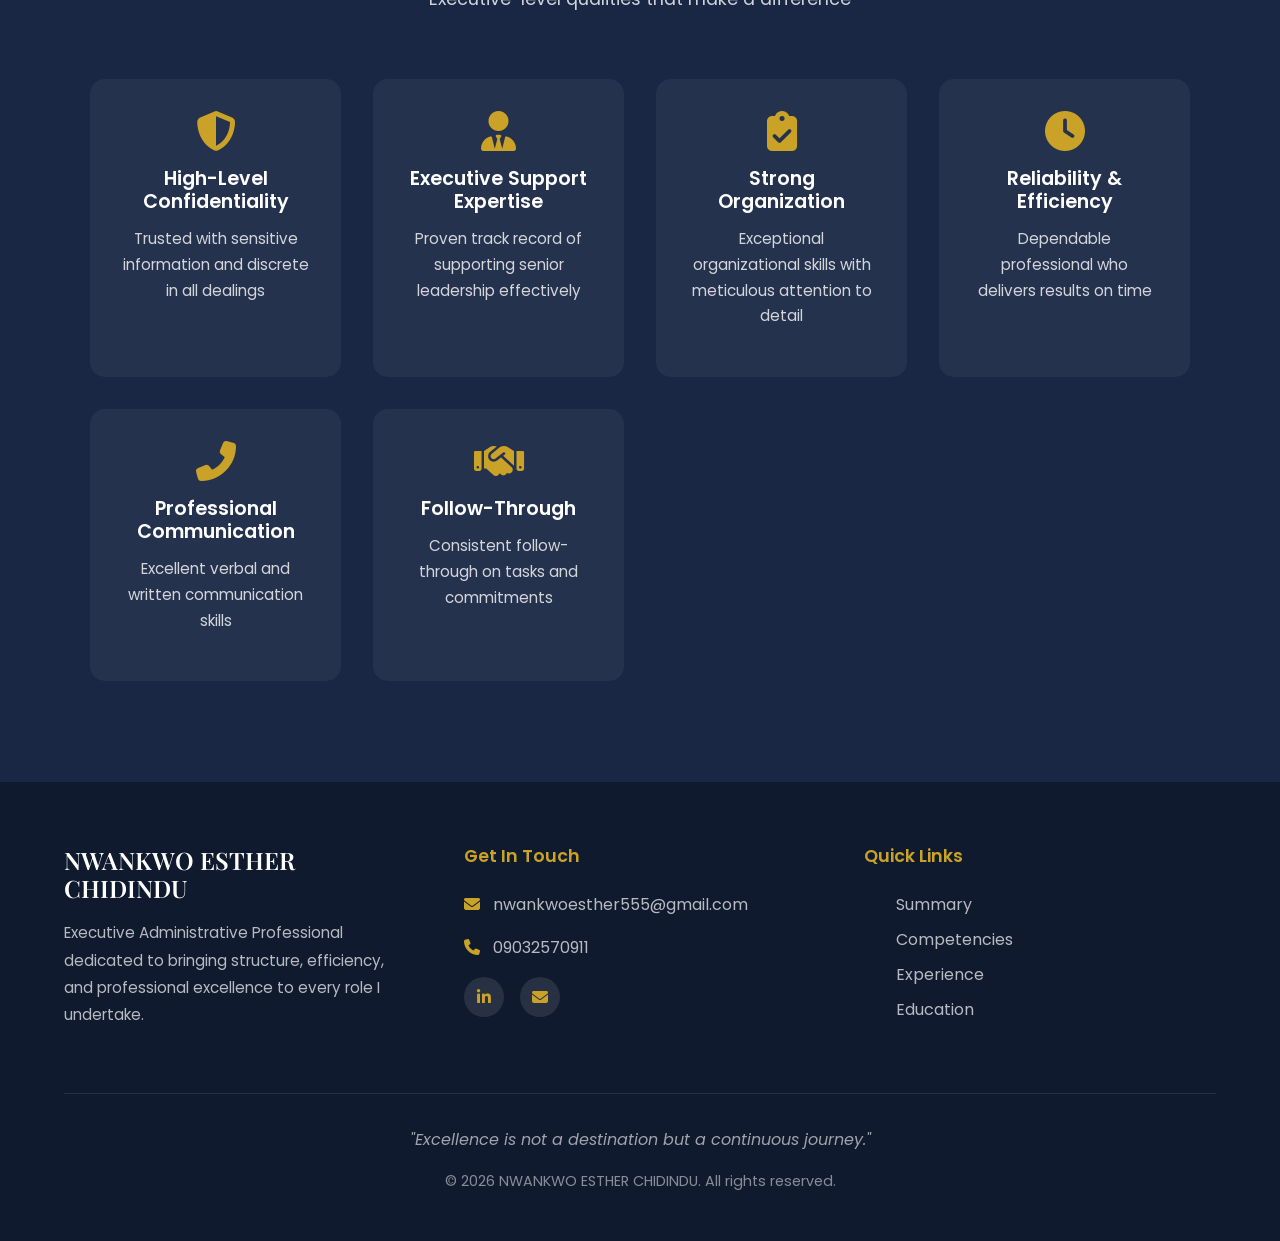
==== commit b952df1c: "`Added dark mode functionality with theme toggle button and dynamic navbar background`" ====
--- a/public/index.html
+++ b/public/index.html
@@ -22,6 +22,25 @@
             --text-dark: #2c3e50;
             --text-light: #6b7c93;
             --shadow: 0 10px 40px rgba(26, 39, 68, 0.1);
+            --nav-bg: rgba(255, 255, 255, 0.95);
+            --card-bg: #ffffff;
+            --card-shadow: 0 5px 20px rgba(26, 39, 68, 0.05);
+            --border-color: rgba(26, 39, 68, 0.1);
+        }
+
+        [data-theme="dark"] {
+            --white: #1a1a2e;
+            --soft-beige: #16213e;
+            --navy-blue: #0f3460;
+            --muted-gold: #e8b923;
+            --gold-light: #c9a227;
+            --text-dark: #eaeaea;
+            --text-light: #a0a0a0;
+            --shadow: 0 10px 40px rgba(0, 0, 0, 0.3);
+            --nav-bg: rgba(26, 26, 46, 0.95);
+            --card-bg: #1a1a2e;
+            --card-shadow: 0 5px 20px rgba(0, 0, 0, 0.2);
+            --border-color: rgba(255, 255, 255, 0.1);
         }
 
         * {
@@ -893,6 +912,49 @@
             animation: wave 0.5s ease-in-out;
         }
 
+        /* Back to Top Button */
+        .back-to-top {
+            position: fixed;
+            bottom: 30px;
+            right: 30px;
+            width: 50px;
+            height: 50px;
+            background: var(--navy-blue);
+            color: var(--white);
+            border: 2px solid var(--navy-blue);
+            border-radius: 50%;
+            cursor: pointer;
+            display: flex;
+            align-items: center;
+            justify-content: center;
+            font-size: 1.2rem;
+            opacity: 0;
+            visibility: hidden;
+            transition: all 0.3s ease;
+            z-index: 999;
+            box-shadow: 0 5px 20px rgba(26, 39, 68, 0.3);
+        }
+
+        .back-to-top.visible {
+            opacity: 1;
+            visibility: visible;
+        }
+
+        .back-to-top:hover {
+            background: var(--muted-gold);
+            border-color: var(--muted-gold);
+            transform: translateY(-5px);
+            box-shadow: 0 8px 25px rgba(201, 162, 39, 0.4);
+        }
+
+        .back-to-top i {
+            transition: transform 0.3s ease;
+        }
+
+        .back-to-top:hover i {
+            transform: translateY(-3px);
+        }
+
         /* Mobile Responsive */
         @media (max-width: 968px) {
             .hero-content {
@@ -952,6 +1014,60 @@
                 flex-direction: column;
                 align-items: center;
             }
+        }
+
+        /* Theme Toggle Button */
+        .theme-toggle {
+            background: transparent;
+            border: 2px solid var(--navy-blue);
+            border-radius: 50%;
+            width: 40px;
+            height: 40px;
+            cursor: pointer;
+            display: flex;
+            align-items: center;
+            justify-content: center;
+            color: var(--navy-blue);
+            font-size: 1rem;
+            transition: all 0.3s ease;
+            margin-left: 1rem;
+        }
+
+        .theme-toggle:hover {
+            background: var(--navy-blue);
+            color: var(--white);
+            transform: rotate(15deg);
+        }
+
+        .theme-toggle i {
+            transition: transform 0.3s ease;
+        }
+
+        .theme-toggle:hover i {
+            transform: scale(1.1);
+        }
+
+        /* Dark mode specific overrides */
+        [data-theme="dark"] nav {
+            background: var(--nav-bg);
+        }
+
+        [data-theme="dark"] .competency-card {
+            background: var(--card-bg);
+            box-shadow: var(--card-shadow);
+        }
+
+        [data-theme="dark"] .education-item {
+            background: var(--card-bg);
+            box-shadow: var(--card-shadow);
+        }
+
+        [data-theme="dark"] .impact-section {
+            background: var(--card-bg);
+        }
+
+        [data-theme="dark"] .hero-image::before {
+            border-color: var(--muted-gold);
         }
     </style>
 </head>
@@ -966,6 +1082,9 @@
             <li><a href="#education">Education</a></li>
             <li><a href="#contact">Contact</a></li>
         </ul>
+        <button class="theme-toggle" id="themeToggle" aria-label="Toggle dark mode">
+            <i class="fas fa-moon"></i>
+        </button>
     </nav>
 
     <!-- Hero Section -->
@@ -1303,8 +1422,13 @@
         // Smooth scroll for navigation links
         document.querySelectorAll('a[href^="#"]').forEach(anchor => {
             anchor.addEventListener('click', function (e) {
+                const href = this.getAttribute('href');
+                // Skip if href is just "#" (like the logo link)
+                if (href === '#') {
+                    return;
+                }
                 e.preventDefault();
-                const target = document.querySelector(this.getAttribute('href'));
+                const target = document.querySelector(href);
                 if (target) {
                     target.scrollIntoView({
                         behavior: 'smooth',
@@ -1426,6 +1550,89 @@
                 document.body.style.opacity = '1';
             }, 100);
         });
+
+        // Back to Top Button functionality
+        const backToTopButton = document.querySelector('.back-to-top');
+        
+        // Only run if button exists
+        if (backToTopButton) {
+            // Show/hide button based on scroll position
+            window.addEventListener('scroll', () => {
+                if (window.scrollY > 300) {
+                    backToTopButton.classList.add('visible');
+                } else {
+                    backToTopButton.classList.remove('visible');
+                }
+            });
+
+            // Scroll to top when button is clicked
+            backToTopButton.addEventListener('click', () => {
+                window.scrollTo({
+                    top: 0,
+                    behavior: 'smooth'
+                });
+            });
+        }
+
+        // Theme Toggle Functionality
+        const themeToggle = document.getElementById('themeToggle');
+        const themeIcon = themeToggle.querySelector('i');
+        
+        // Check for saved theme preference or use system preference
+        const savedTheme = localStorage.getItem('theme');
+        const prefersDarkScheme = window.matchMedia('(prefers-color-scheme: dark)').matches;
+        
+        // Apply theme on page load
+        if (savedTheme === 'dark' || (!savedTheme && prefersDarkScheme)) {
+            document.documentElement.setAttribute('data-theme', 'dark');
+            themeIcon.classList.remove('fa-moon');
+            themeIcon.classList.add('fa-sun');
+        }
+        
+        // Toggle theme on button click
+        themeToggle.addEventListener('click', () => {
+            const currentTheme = document.documentElement.getAttribute('data-theme');
+            const icon = themeToggle.querySelector('i');
+            
+            if (currentTheme === 'dark') {
+                document.documentElement.setAttribute('data-theme', 'light');
+                localStorage.setItem('theme', 'light');
+                icon.classList.remove('fa-sun');
+                icon.classList.add('fa-moon');
+            } else {
+                document.documentElement.setAttribute('data-theme', 'dark');
+                localStorage.setItem('theme', 'dark');
+                icon.classList.remove('fa-moon');
+                icon.classList.add('fa-sun');
+            }
+        });
+
+        // Update navbar background for dark mode
+        window.addEventListener('scroll', () => {
+            const nav = document.querySelector('nav');
+            const isDarkMode = document.documentElement.getAttribute('data-theme') === 'dark';
+            
+            if (window.scrollY > 50) {
+                if (isDarkMode) {
+                    nav.style.background = 'rgba(26, 26, 46, 0.98)';
+                } else {
+                    nav.style.background = 'rgba(255, 255, 255, 0.98)';
+                }
+                nav.style.boxShadow = '0 2px 20px rgba(26, 39, 68, 0.1)';
+            } else {
+                if (isDarkMode) {
+                    nav.style.background = 'rgba(26, 26, 46, 0.95)';
+                } else {
+                    nav.style.background = 'rgba(255, 255, 255, 0.95)';
+                }
+                nav.style.boxShadow = '0 2px 20px rgba(26, 39, 68, 0.05)';
+            }
+        });
     </script>
+    
+    <!-- Back to Top Button -->
+    <button class="back-to-top" aria-label="Back to top">
+        <i class="fas fa-arrow-up"></i>
+    </button>
 </body>
 </html>
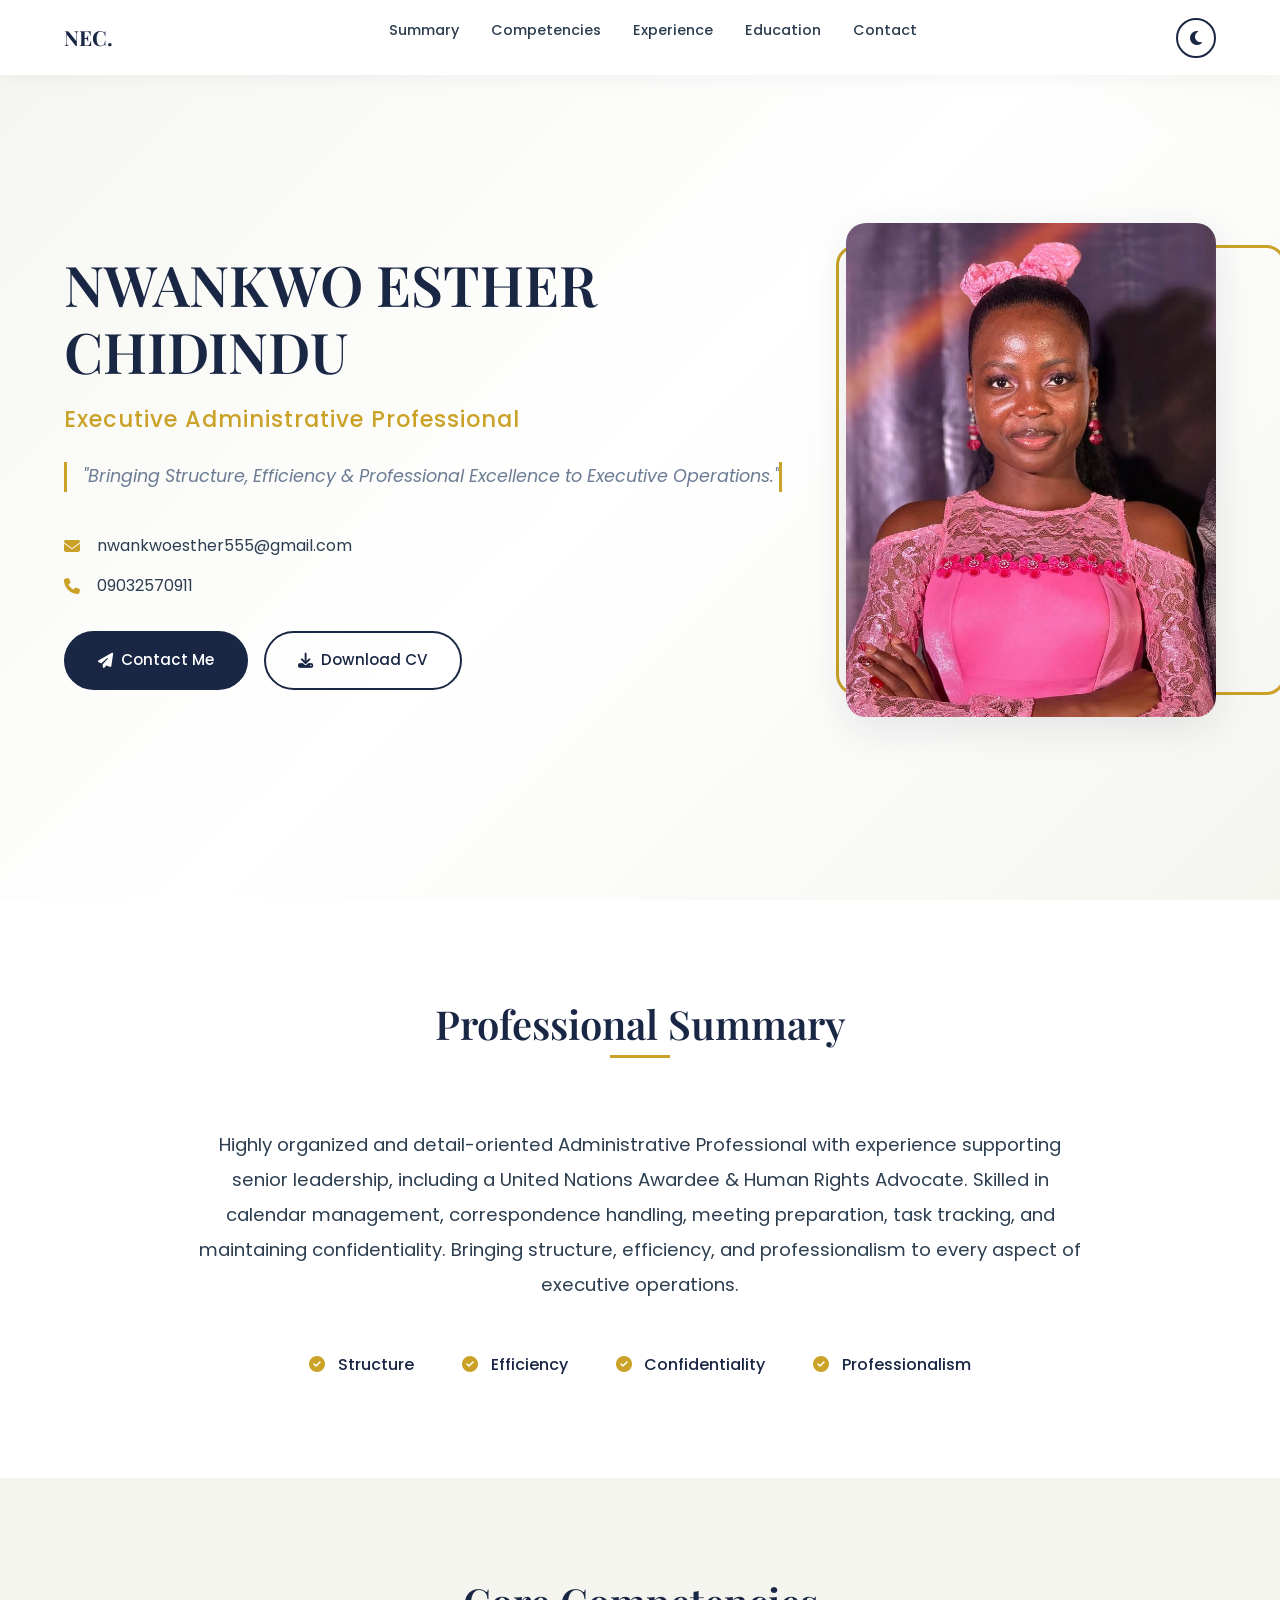
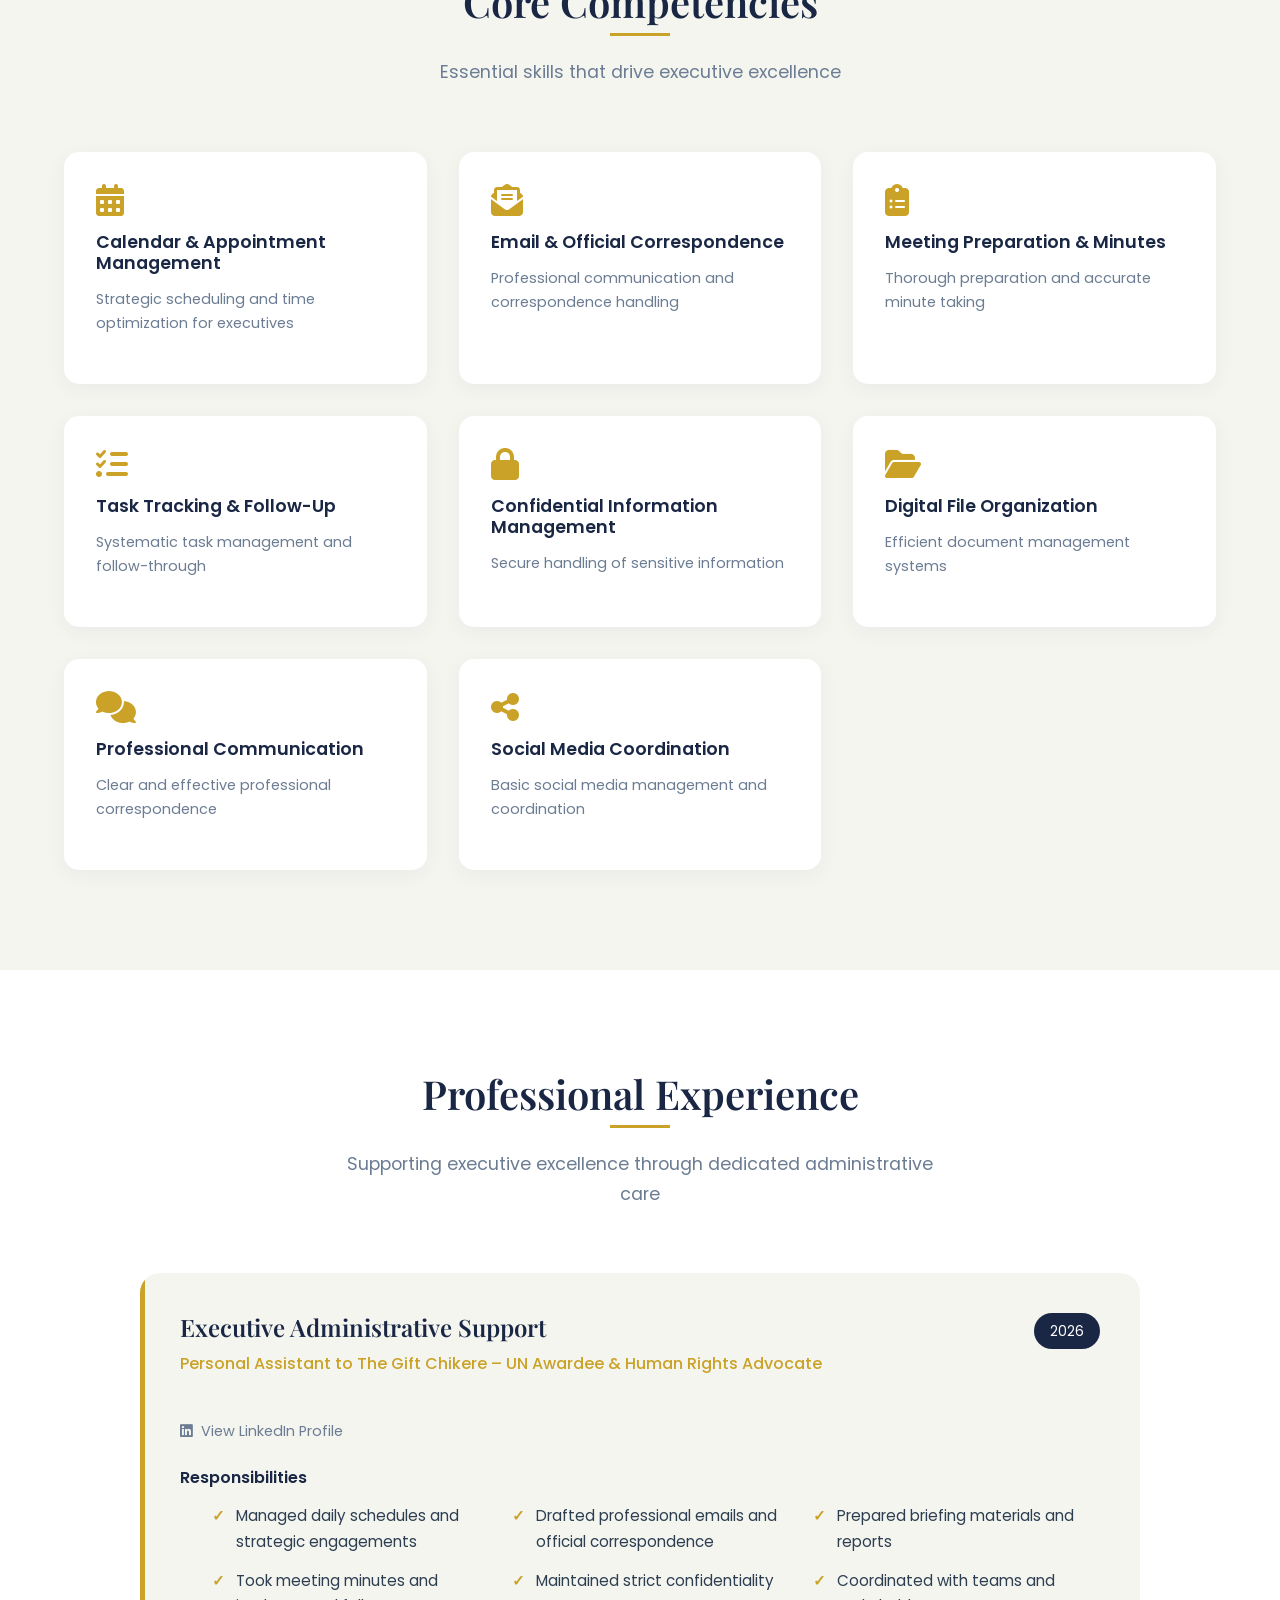
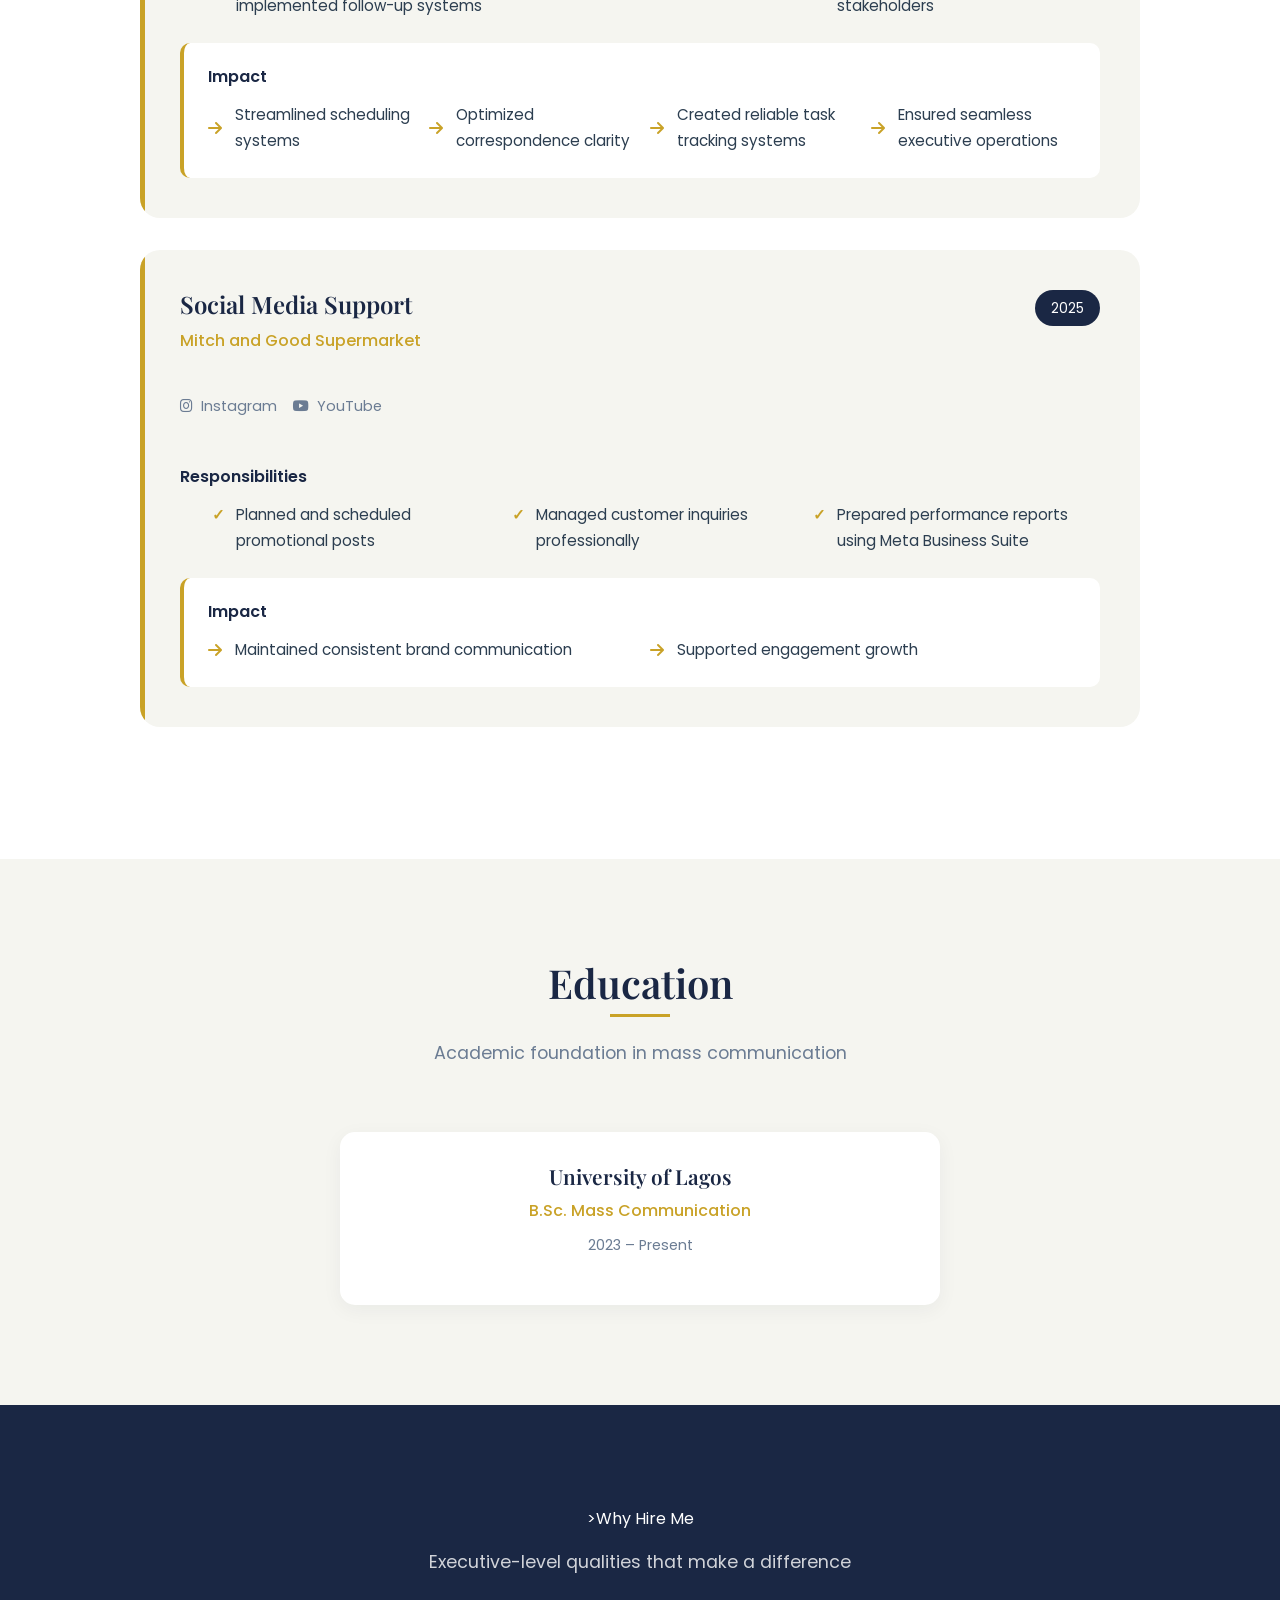
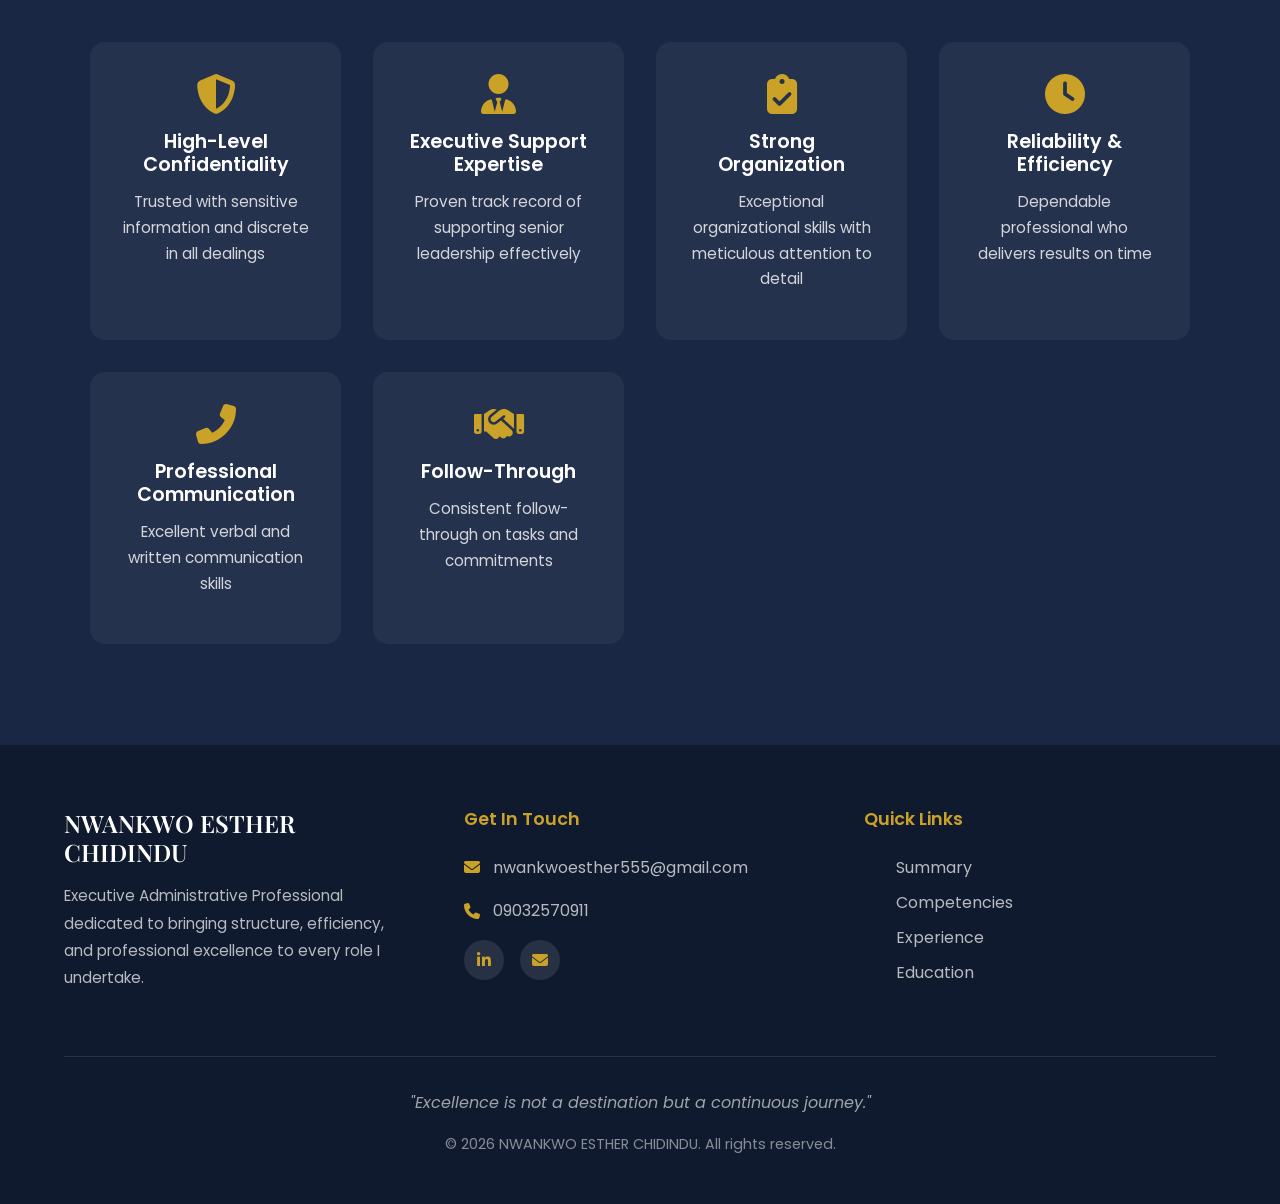
==== commit af687168: "`Removed custom CSS styles and replaced with custom CSS file index.css`" ====
--- a/public/index.html
+++ b/public/index.html
@@ -12,1064 +12,8 @@
     <link href="https://cdn.jsdelivr.net/npm/bootstrap@5.3.2/dist/css/bootstrap.min.css" rel="stylesheet">
     <!-- AOS Animation Library -->
     <link href="https://unpkg.com/aos@2.3.1/dist/aos.css" rel="stylesheet">
-    <style>
-        :root {
-            --white: #ffffff;
-            --soft-beige: #f5f5f0;
-            --navy-blue: #1a2744;
-            --muted-gold: #c9a227;
-            --gold-light: #e8d48a;
-            --text-dark: #2c3e50;
-            --text-light: #6b7c93;
-            --shadow: 0 10px 40px rgba(26, 39, 68, 0.1);
-            --nav-bg: rgba(255, 255, 255, 0.95);
-            --card-bg: #ffffff;
-            --card-shadow: 0 5px 20px rgba(26, 39, 68, 0.05);
-            --border-color: rgba(26, 39, 68, 0.1);
-        }
-
-        [data-theme="dark"] {
-            --white: #1a1a2e;
-            --soft-beige: #16213e;
-            --navy-blue: #0f3460;
-            --muted-gold: #e8b923;
-            --gold-light: #c9a227;
-            --text-dark: #eaeaea;
-            --text-light: #a0a0a0;
-            --shadow: 0 10px 40px rgba(0, 0, 0, 0.3);
-            --nav-bg: rgba(26, 26, 46, 0.95);
-            --card-bg: #1a1a2e;
-            --card-shadow: 0 5px 20px rgba(0, 0, 0, 0.2);
-            --border-color: rgba(255, 255, 255, 0.1);
-        }
-
-        * {
-            margin: 0;
-            padding: 0;
-            box-sizing: border-box;
-        }
-
-        html {
-            scroll-behavior: smooth;
-        }
-
-        body {
-            font-family: 'Poppins', sans-serif;
-            color: var(--text-dark);
-            background-color: var(--white);
-            line-height: 1.7;
-            overflow-x: hidden;
-        }
-
-        h1, h2, h3, h4 {
-            font-family: 'Playfair Display', serif;
-            font-weight: 600;
-        }
-
-        /* Navigation */
-        nav {
-            position: fixed;
-            top: 0;
-            left: 0;
-            right: 0;
-            background: rgba(255, 255, 255, 0.95);
-            -webkit-backdrop-filter: blur(10px);
-            backdrop-filter: blur(10px);
-            padding: 1rem 5%;
-            display: flex;
-            justify-content: space-between;
-            align-items: center;
-            z-index: 1000;
-            box-shadow: 0 2px 20px rgba(26, 39, 68, 0.05);
-        }
-
-        .logo {
-            font-family: 'Playfair Display', serif;
-            font-size: 1.3rem;
-            font-weight: 700;
-            color: var(--navy-blue);
-            text-decoration: none;
-        }
-
-        .nav-links {
-            display: flex;
-            gap: 2rem;
-            list-style: none;
-        }
-
-        .nav-links a {
-            text-decoration: none;
-            color: var(--text-dark);
-            font-size: 0.9rem;
-            font-weight: 500;
-            transition: color 0.3s ease;
-            position: relative;
-        }
-
-        .nav-links a::after {
-            content: '';
-            position: absolute;
-            bottom: -5px;
-            left: 0;
-            width: 0;
-            height: 2px;
-            background: var(--muted-gold);
-            transition: width 0.3s ease;
-        }
-
-        .nav-links a:hover {
-            color: var(--navy-blue);
-        }
-
-        .nav-links a:hover::after {
-            width: 100%;
-        }
-
-        /* Hero Section */
-        .hero {
-            min-height: 100vh;
-            display: flex;
-            align-items: center;
-            padding: 120px 5% 80px;
-            background: linear-gradient(135deg, var(--soft-beige) 0%, var(--white) 50%, var(--soft-beige) 100%);
-            position: relative;
-            overflow: hidden;
-        }
-
-        .hero::before {
-            content: '';
-            position: absolute;
-            top: -50%;
-            right: -20%;
-            width: 600px;
-            height: 600px;
-            background: radial-gradient(circle, rgba(201, 162, 39, 0.1) 0%, transparent 70%);
-            border-radius: 50%;
-        }
-
-        .hero-content {
-            display: grid;
-            grid-template-columns: 1fr 1fr;
-            gap: 4rem;
-            align-items: center;
-            max-width: 1400px;
-            margin: 0 auto;
-            width: 100%;
-        }
-
-        .hero-text {
-            opacity: 0;
-            animation: fadeInUp 1s ease forwards;
-            animation-delay: 0.3s;
-        }
-
-        .hero-text h1 {
-            font-size: 3.5rem;
-            color: var(--navy-blue);
-            line-height: 1.2;
-            margin-bottom: 1rem;
-        }
-
-        .hero-text .title {
-            font-size: 1.4rem;
-            color: var(--muted-gold);
-            font-weight: 500;
-            margin-bottom: 1.5rem;
-            letter-spacing: 1px;
-        }
-
-        .hero-text .tagline {
-            font-size: 1.1rem;
-            color: var(--text-light);
-            margin-bottom: 2rem;
-            font-style: italic;
-            border-left: 3px solid var(--muted-gold);
-            padding-left: 1rem;
-        }
-
-        .contact-info {
-            margin-bottom: 2rem;
-        }
-
-        .contact-info p {
-            display: flex;
-            align-items: center;
-            gap: 0.8rem;
-            margin-bottom: 0.8rem;
-            color: var(--text-dark);
-        }
-
-        .contact-info i {
-            color: var(--muted-gold);
-            width: 20px;
-        }
-
-        .cta-buttons {
-            display: flex;
-            gap: 1rem;
-            flex-wrap: wrap;
-        }
-
-        .btn {
-            padding: 1rem 2rem;
-            border-radius: 50px;
-            font-size: 0.95rem;
-            font-weight: 500;
-            text-decoration: none;
-            transition: all 0.3s ease;
-            cursor: pointer;
-            display: inline-flex;
-            align-items: center;
-            gap: 0.5rem;
-        }
-
-        .btn-primary {
-            background: var(--navy-blue);
-            color: var(--white);
-            border: 2px solid var(--navy-blue);
-        }
-
-        .btn-primary:hover {
-            background: transparent;
-            color: var(--navy-blue);
-            transform: translateY(-2px);
-        }
-
-        .btn-secondary {
-            background: transparent;
-            color: var(--navy-blue);
-            border: 2px solid var(--navy-blue);
-        }
-
-        .btn-secondary:hover {
-            background: var(--navy-blue);
-            color: var(--white);
-            transform: translateY(-2px);
-        }
-
-        .hero-image {
-            display: flex;
-            justify-content: center;
-            align-items: center;
-            opacity: 0;
-            animation: fadeInUp 1s ease forwards;
-            animation-delay: 0.6s;
-        }
-
-        .hero-image img {
-            width: 100%;
-            max-width: 450px;
-            height: auto;
-            border-radius: 20px;
-            box-shadow: var(--shadow);
-            object-fit: cover;
-        }
-
-        .hero-image::before {
-            content: '';
-            position: absolute;
-            width: 450px;
-            height: 450px;
-            border: 3px solid var(--muted-gold);
-            border-radius: 20px;
-            top: 50%;
-            transform: translateY(-50%) translateX(30px);
-            z-index: -1;
-        }
-
-        /* Section Styles */
-        section {
-            padding: 100px 5%;
-        }
-
-        .section-header {
-            text-align: center;
-            margin-bottom: 4rem;
-        }
-
-        .section-header h2 {
-            font-size: 2.5rem;
-            color: var(--navy-blue);
-            margin-bottom: 1rem;
-            position: relative;
-            display: inline-block;
-        }
-
-        .section-header h2::after {
-            content: '';
-            position: absolute;
-            bottom: -10px;
-            left: 50%;
-            transform: translateX(-50%);
-            width: 60px;
-            height: 3px;
-            background: var(--muted-gold);
-        }
-
-        .section-header p {
-            color: var(--text-light);
-            font-size: 1.1rem;
-            max-width: 600px;
-            margin: 1rem auto 0;
-        }
-
-        /* Professional Summary */
-        .summary {
-            background: var(--white);
-        }
-
-        .summary-content {
-            max-width: 900px;
-            margin: 0 auto;
-            text-align: center;
-        }
-
-        .summary-content p {
-            font-size: 1.15rem;
-            color: var(--text-dark);
-            line-height: 1.9;
-        }
-
-        .summary-values {
-            display: flex;
-            justify-content: center;
-            gap: 3rem;
-            margin-top: 3rem;
-            flex-wrap: wrap;
-        }
-
-        .value-item {
-            display: flex;
-            align-items: center;
-            gap: 0.8rem;
-            color: var(--navy-blue);
-            font-weight: 500;
-        }
-
-        .value-item i {
-            color: var(--muted-gold);
-        }
-
-        /* Core Competencies */
-        .competencies {
-            background: var(--soft-beige);
-        }
-
-        .competencies-grid {
-            display: grid;
-            grid-template-columns: repeat(auto-fit, minmax(280px, 1fr));
-            gap: 2rem;
-            max-width: 1200px;
-            margin: 0 auto;
-        }
-
-        .competency-card {
-            background: var(--white);
-            padding: 2rem;
-            border-radius: 15px;
-            box-shadow: 0 5px 20px rgba(26, 39, 68, 0.05);
-            transition: all 0.3s ease;
-            opacity: 0;
-            animation: fadeInUp 0.6s ease forwards;
-        }
-
-        .competency-card:nth-child(1) { animation-delay: 0.1s; }
-        .competency-card:nth-child(2) { animation-delay: 0.2s; }
-        .competency-card:nth-child(3) { animation-delay: 0.3s; }
-        .competency-card:nth-child(4) { animation-delay: 0.4s; }
-        .competency-card:nth-child(5) { animation-delay: 0.5s; }
-        .competency-card:nth-child(6) { animation-delay: 0.6s; }
-        .competency-card:nth-child(7) { animation-delay: 0.7s; }
-        .competency-card:nth-child(8) { animation-delay: 0.8s; }
-
-        .competency-card:hover {
-            transform: translateY(-5px);
-            box-shadow: var(--shadow);
-        }
-
-        .competency-card i {
-            font-size: 2rem;
-            color: var(--muted-gold);
-            margin-bottom: 1rem;
-        }
-
-        .competency-card h3 {
-            font-size: 1.1rem;
-            color: var(--navy-blue);
-            margin-bottom: 0.8rem;
-            font-family: 'Poppins', sans-serif;
-            font-weight: 600;
-        }
-
-        .competency-card p {
-            color: var(--text-light);
-            font-size: 0.9rem;
-        }
-
-        /* Experience Section */
-        .experience {
-            background: var(--white);
-        }
-
-        .experience-container {
-            max-width: 1000px;
-            margin: 0 auto;
-        }
-
-        .experience-item {
-            background: var(--soft-beige);
-            border-radius: 20px;
-            padding: 2.5rem;
-            margin-bottom: 2rem;
-            position: relative;
-            overflow: hidden;
-        }
-
-        .experience-item::before {
-            content: '';
-            position: absolute;
-            left: 0;
-            top: 0;
-            height: 100%;
-            width: 5px;
-            background: var(--muted-gold);
-        }
-
-        .experience-header {
-            display: flex;
-            justify-content: space-between;
-            align-items: flex-start;
-            margin-bottom: 1.5rem;
-            flex-wrap: wrap;
-            gap: 1rem;
-        }
-
-        .experience-header h3 {
-            font-size: 1.5rem;
-            color: var(--navy-blue);
-        }
-
-        .experience-header .company {
-            color: var(--muted-gold);
-            font-weight: 500;
-        }
-
-        .experience-header .period {
-            background: var(--navy-blue);
-            color: var(--white);
-            padding: 0.4rem 1rem;
-            border-radius: 20px;
-            font-size: 0.85rem;
-        }
-
-        .experience-link {
-            color: var(--text-light);
-            text-decoration: none;
-            font-size: 0.9rem;
-            display: inline-flex;
-            align-items: center;
-            gap: 0.5rem;
-            margin-bottom: 1.5rem;
-            transition: color 0.3s ease;
-        }
-
-        .experience-link:hover {
-            color: var(--muted-gold);
-        }
-
-        .experience-responsibilities {
-            margin-bottom: 1.5rem;
-        }
-
-        .experience-responsibilities h4 {
-            font-size: 1rem;
-            color: var(--navy-blue);
-            margin-bottom: 1rem;
-            font-family: 'Poppins', sans-serif;
-            font-weight: 600;
-        }
-
-        .experience-responsibilities ul {
-            list-style: none;
-            display: grid;
-            grid-template-columns: repeat(auto-fit, minmax(250px, 1fr));
-            gap: 0.8rem;
-        }
-
-        .experience-responsibilities li {
-            position: relative;
-            padding-left: 1.5rem;
-            color: var(--text-dark);
-            font-size: 0.95rem;
-        }
-
-        .experience-responsibilities li::before {
-            content: '✓';
-            position: absolute;
-            left: 0;
-            color: var(--muted-gold);
-            font-weight: bold;
-        }
-
-        .impact-section {
-            background: var(--white);
-            padding: 1.5rem;
-            border-radius: 10px;
-            border-left: 4px solid var(--muted-gold);
-        }
-
-        .impact-section h4 {
-            font-size: 1rem;
-            color: var(--navy-blue);
-            margin-bottom: 1rem;
-            font-family: 'Poppins', sans-serif;
-            font-weight: 600;
-        }
-
-        .impact-grid {
-            display: grid;
-            grid-template-columns: repeat(auto-fit, minmax(200px, 1fr));
-            gap: 1rem;
-        }
-
-        .impact-item {
-            display: flex;
-            align-items: center;
-            gap: 0.8rem;
-        }
-
-        .impact-item i {
-            color: var(--muted-gold);
-        }
-
-        .impact-item span {
-            color: var(--text-dark);
-            font-size: 0.95rem;
-        }
-
-        /* Education Section */
-        .education {
-            background: var(--soft-beige);
-        }
-
-        .education-content {
-            max-width: 600px;
-            margin: 0 auto;
-        }
-
-        .education-item {
-            background: var(--white);
-            padding: 2rem;
-            border-radius: 15px;
-            text-align: center;
-            box-shadow: 0 5px 20px rgba(26, 39, 68, 0.05);
-        }
-
-        .education-item h3 {
-            font-size: 1.3rem;
-            color: var(--navy-blue);
-            margin-bottom: 0.5rem;
-        }
-
-        .education-item .degree {
-            color: var(--muted-gold);
-            font-weight: 500;
-            margin-bottom: 0.5rem;
-        }
-
-        .education-item .year {
-            color: var(--text-light);
-            font-size: 0.9rem;
-        }
-
-        /* Why Hire Me Section */
-        .why-hire-me {
-            background: var(--navy-blue);
-            color: var(--white);
-        }
-
-        .why-hire-me .section-header h2 {
-            color: var(--white);
-        }
-
-        .why-hire-me .section-header h2::after {
-            background: var(--muted-gold);
-        }
-
-        .why-hire-me .section-header p {
-            color: rgba(255, 255, 255, 0.8);
-        }
-
-        .reasons-grid {
-            display: grid;
-            grid-template-columns: repeat(auto-fit, minmax(250px, 1fr));
-            gap: 2rem;
-            max-width: 1100px;
-            margin: 0 auto;
-        }
-
-        .reason-card {
-            text-align: center;
-            padding: 2rem;
-            background: rgba(255, 255, 255, 0.05);
-            border-radius: 15px;
-            transition: all 0.3s ease;
-        }
-
-        .reason-card:hover {
-            background: rgba(255, 255, 255, 0.1);
-            transform: translateY(-5px);
-        }
-
-        .reason-card i {
-            font-size: 2.5rem;
-            color: var(--muted-gold);
-            margin-bottom: 1rem;
-        }
-
-        .reason-card h3 {
-            font-size: 1.2rem;
-            margin-bottom: 0.8rem;
-            font-family: 'Poppins', sans-serif;
-            font-weight: 600;
-        }
-
-        .reason-card p {
-            color: rgba(255, 255, 255, 0.8);
-            font-size: 0.95rem;
-        }
-
-        /* Footer */
-        footer {
-            background: #0f1a2e;
-            color: var(--white);
-            padding: 4rem 5% 2rem;
-        }
-
-        .footer-content {
-            max-width: 1200px;
-            margin: 0 auto;
-            display: grid;
-            grid-template-columns: repeat(auto-fit, minmax(250px, 1fr));
-            gap: 3rem;
-            margin-bottom: 3rem;
-        }
-
-        .footer-about h3 {
-            font-size: 1.5rem;
-            margin-bottom: 1rem;
-            color: var(--white);
-        }
-
-        .footer-about p {
-            color: rgba(255, 255, 255, 0.7);
-            font-size: 0.95rem;
-            line-height: 1.8;
-        }
-
-        .footer-contact h4,
-        .footer-links h4 {
-            font-size: 1.1rem;
-            margin-bottom: 1.5rem;
-            color: var(--muted-gold);
-            font-family: 'Poppins', sans-serif;
-            font-weight: 600;
-        }
-
-        .footer-contact p {
-            display: flex;
-            align-items: center;
-            gap: 0.8rem;
-            margin-bottom: 1rem;
-            color: rgba(255, 255, 255, 0.7);
-        }
-
-        .footer-contact i {
-            color: var(--muted-gold);
-        }
-
-        .footer-contact a {
-            color: rgba(255, 255, 255, 0.7);
-            text-decoration: none;
-            transition: color 0.3s ease;
-        }
-
-        .footer-contact a:hover {
-            color: var(--muted-gold);
-        }
-
-        .social-links {
-            display: flex;
-            gap: 1rem;
-            margin-top: 1rem;
-        }
-
-        .social-links a {
-            width: 40px;
-            height: 40px;
-            background: rgba(255, 255, 255, 0.1);
-            border-radius: 50%;
-            display: flex;
-            align-items: center;
-            justify-content: center;
-            color: var(--white);
-            text-decoration: none;
-            transition: all 0.3s ease;
-        }
-
-        .social-links a:hover {
-            background: var(--muted-gold);
-            transform: translateY(-3px);
-        }
-
-        .footer-bottom {
-            text-align: center;
-            padding-top: 2rem;
-            border-top: 1px solid rgba(255, 255, 255, 0.1);
-        }
-
-        .footer-bottom .quote {
-            font-style: italic;
-            color: rgba(255, 255, 255, 0.6);
-            margin-bottom: 1rem;
-        }
-
-        .footer-bottom .copyright {
-            color: rgba(255, 255, 255, 0.5);
-            font-size: 0.9rem;
-        }
-
-        /* Animations */
-        @keyframes fadeInUp {
-            from {
-                opacity: 0;
-                transform: translateY(30px);
-            }
-            to {
-                opacity: 1;
-                transform: translateY(0);
-            }
-        }
-
-        /* Typing Animation */
-        @keyframes typing {
-            from { width: 0; }
-            to { width: 100%; }
-        }
-
-        @keyframes blink-caret {
-            from, to { border-color: transparent; }
-            50% { border-color: var(--muted-gold); }
-        }
-
-        .typing-text {
-            overflow: hidden;
-            white-space: nowrap;
-            border-right: 3px solid var(--muted-gold);
-            animation: typing 3s steps(40, end), blink-caret 0.75s step-end infinite;
-            display: inline-block;
-            max-width: fit-content;
-        }
-
-        /* Floating Animation for Profile Image */
-        @keyframes float {
-            0%, 100% { transform: translateY(0px) rotate(0deg); }
-            50% { transform: translateY(-20px) rotate(2deg); }
-        }
-
-        .floating-image {
-            animation: float 4s ease-in-out infinite;
-        }
-
-        /* Pulse Animation for CTA Button */
-        @keyframes pulse {
-            0%, 100% { box-shadow: 0 0 0 0 rgba(201, 162, 39, 0.4); }
-            50% { box-shadow: 0 0 0 15px rgba(201, 162, 39, 0); }
-        }
-
-        .btn-primary.pulse {
-            animation: pulse 2s infinite;
-        }
-
-        /* Bounce Animation for icons */
-        @keyframes bounce {
-            0%, 100% { transform: translateY(0); }
-            50% { transform: translateY(-10px); }
-        }
-
-        .bounce-hover:hover i {
-            animation: bounce 0.6s ease-in-out;
-        }
-
-        /* Scale Animation */
-        @keyframes scaleIn {
-            from { transform: scale(0.8); opacity: 0; }
-            to { transform: scale(1); opacity: 1; }
-        }
-
-        .scale-in {
-            animation: scaleIn 0.5s ease-out forwards;
-        }
-
-        /* Rotate Animation */
-        @keyframes rotateIn {
-            from { transform: rotate(-180deg); opacity: 0; }
-            to { transform: rotate(0deg); opacity: 1; }
-        }
-
-        /* Gradient Animation */
-        @keyframes gradientShift {
-            0% { background-position: 0% 50%; }
-            50% { background-position: 100% 50%; }
-            100% { background-position: 0% 50%; }
-        }
-
-        .animated-gradient {
-            background-size: 200% 200%;
-            animation: gradientShift 5s ease infinite;
-        }
-
-        /* Section Reveal Animation */
-        .section-reveal {
-            opacity: 0;
-            transform: translateY(50px);
-            transition: all 0.8s cubic-bezier(0.5, 0, 0, 1);
-        }
-
-        .section-reveal.visible {
-            opacity: 1;
-            transform: translateY(0);
-        }
-
-        /* Enhanced Card Hover */
-        .enhanced-card {
-            transition: all 0.4s cubic-bezier(0.175, 0.885, 0.32, 1.275);
-        }
-
-        .enhanced-card:hover {
-            transform: translateY(-10px) scale(1.02);
-            box-shadow: 0 25px 50px rgba(26, 39, 68, 0.15);
-        }
-
-        /* Button Hover Enhancements */
-        .btn {
-            position: relative;
-            overflow: hidden;
-            z-index: 1;
-        }
-
-        .btn::before {
-            content: '';
-            position: absolute;
-            top: 0;
-            left: -100%;
-            width: 100%;
-            height: 100%;
-            background: linear-gradient(90deg, transparent, rgba(255,255,255,0.2), transparent);
-            transition: left 0.5s ease;
-            z-index: -1;
-        }
-
-        .btn:hover::before {
-            left: 100%;
-        }
-
-        .btn:hover {
-            transform: translateY(-3px) scale(1.02);
-        }
-
-        .fade-in {
-            opacity: 0;
-            transform: translateY(30px);
-            transition: all 0.6s ease;
-        }
-
-        .fade-in.visible {
-            opacity: 1;
-            transform: translateY(0);
-        }
-
-        /* Shimmer Effect */
-        @keyframes shimmer {
-            0% { background-position: -1000px 0; }
-            100% { background-position: 1000px 0; }
-        }
-
-        .shimmer {
-            background: linear-gradient(90deg, transparent 0%, rgba(255,255,255,0.3) 50%, transparent 100%);
-            background-size: 1000px 100%;
-            animation: shimmer 3s infinite;
-        }
-
-        /* Wave Animation */
-        @keyframes wave {
-            0%, 100% { transform: rotate(0deg); }
-            25% { transform: rotate(-10deg); }
-            75% { transform: rotate(10deg); }
-        }
-
-        .wave-hover:hover {
-            animation: wave 0.5s ease-in-out;
-        }
-
-        /* Back to Top Button */
-        .back-to-top {
-            position: fixed;
-            bottom: 30px;
-            right: 30px;
-            width: 50px;
-            height: 50px;
-            background: var(--navy-blue);
-            color: var(--white);
-            border: 2px solid var(--navy-blue);
-            border-radius: 50%;
-            cursor: pointer;
-            display: flex;
-            align-items: center;
-            justify-content: center;
-            font-size: 1.2rem;
-            opacity: 0;
-            visibility: hidden;
-            transition: all 0.3s ease;
-            z-index: 999;
-            box-shadow: 0 5px 20px rgba(26, 39, 68, 0.3);
-        }
-
-        .back-to-top.visible {
-            opacity: 1;
-            visibility: visible;
-        }
-
-        .back-to-top:hover {
-            background: var(--muted-gold);
-            border-color: var(--muted-gold);
-            transform: translateY(-5px);
-            box-shadow: 0 8px 25px rgba(201, 162, 39, 0.4);
-        }
-
-        .back-to-top i {
-            transition: transform 0.3s ease;
-        }
-
-        .back-to-top:hover i {
-            transform: translateY(-3px);
-        }
-
-        /* Mobile Responsive */
-        @media (max-width: 968px) {
-            .hero-content {
-                grid-template-columns: 1fr;
-                text-align: center;
-            }
-
-            .hero-text h1 {
-                font-size: 2.5rem;
-            }
-
-            .hero-image {
-                order: -1;
-            }
-
-            .hero-image img {
-                max-width: 300px;
-            }
-
-            .hero-image::before {
-                display: none;
-            }
-
-            .contact-info {
-                display: flex;
-                flex-direction: column;
-                align-items: center;
-            }
-
-            .cta-buttons {
-                justify-content: center;
-            }
-
-            .nav-links {
-                display: none;
-            }
-        }
-
-        @media (max-width: 576px) {
-            .hero-text h1 {
-                font-size: 2rem;
-            }
-
-            .section-header h2 {
-                font-size: 2rem;
-            }
-
-            section {
-                padding: 60px 5%;
-            }
-
-            .experience-item {
-                padding: 1.5rem;
-            }
-
-            .summary-values {
-                flex-direction: column;
-                align-items: center;
-            }
-        }
-
-        /* Theme Toggle Button */
-        .theme-toggle {
-            background: transparent;
-            border: 2px solid var(--navy-blue);
-            border-radius: 50%;
-            width: 40px;
-            height: 40px;
-            cursor: pointer;
-            display: flex;
-            align-items: center;
-            justify-content: center;
-            color: var(--navy-blue);
-            font-size: 1rem;
-            transition: all 0.3s ease;
-            margin-left: 1rem;
-        }
-
-        .theme-toggle:hover {
-            background: var(--navy-blue);
-            color: var(--white);
-            transform: rotate(15deg);
-        }
-
-        .theme-toggle i {
-            transition: transform 0.3s ease;
-        }
-
-        .theme-toggle:hover i {
-            transform: scale(1.1);
-        }
-
-        /* Dark mode specific overrides */
-        [data-theme="dark"] nav {
-            background: var(--nav-bg);
-        }
-
-        [data-theme="dark"] .competency-card {
-            background: var(--card-bg);
-            box-shadow: var(--card-shadow);
-        }
-
-        [data-theme="dark"] .education-item {
-            background: var(--card-bg);
-            box-shadow: var(--card-shadow);
-        }
-
-        [data-theme="dark"] .impact-section {
-            background: var(--card-bg);
-        }
-
-        [data-theme="dark"] .hero-image::before {
-            border-color: var(--muted-gold);
-        }
-    </style>
+    <!-- Custom CSS -->
+    <link rel="stylesheet" href="index.css">
 </head>
 <body>
     <!-- Navigation -->
@@ -1107,7 +51,7 @@
             </div>
             
             <div class="hero-image floating-image" data-aos="zoom-in" data-aos-duration="1200" data-aos-delay="300">
-<img src="asset/headshot.jpeg" alt="NWANKWO ESTHER CHIDINDU">
+                <img src="asset/headshot.jpeg" alt="NWANKWO ESTHER CHIDINDU">
             </div>
         </div>
     </section>
@@ -1319,8 +263,8 @@
 
     <!-- Why Hire Me -->
     <section class="why-hire-me section-reveal" id="why-hire-me">
-        <div class="section-header" data-aos="fade-up">
-            <h2>Why Hire Me</h2>
+        <div class="section-header" data-aos            <h2="fade-up">
+>Why Hire Me</h2>
             <p>Executive-level qualities that make a difference</p>
         </div>
         
@@ -1402,233 +346,8 @@
     <script src="https://cdn.jsdelivr.net/npm/bootstrap@5.3.2/dist/js/bootstrap.bundle.min.js"></script>
     <!-- AOS Animation JS -->
     <script src="https://unpkg.com/aos@2.3.1/dist/aos.js"></script>
-    <script>
-        // Initialize AOS Animation with enhanced settings
-        AOS.init({
-            duration: 800,
-            easing: 'ease-in-out',
-            once: true,
-            offset: 100,
-            delay: 100,
-            mirror: true,
-            anchorPlacement: 'top-bottom'
-        });
-
-        // Re-initialize AOS on scroll for better animation triggering
-        window.addEventListener('scroll', () => {
-            AOS.refresh();
-        });
-
-        // Smooth scroll for navigation links
-        document.querySelectorAll('a[href^="#"]').forEach(anchor => {
-            anchor.addEventListener('click', function (e) {
-                const href = this.getAttribute('href');
-                // Skip if href is just "#" (like the logo link)
-                if (href === '#') {
-                    return;
-                }
-                e.preventDefault();
-                const target = document.querySelector(href);
-                if (target) {
-                    target.scrollIntoView({
-                        behavior: 'smooth',
-                        block: 'start'
-                    });
-                }
-            });
-        });
-
-        // Section Reveal Animation Observer
-        const sectionObserverOptions = {
-            threshold: 0.1,
-            rootMargin: '0px 0px -100px 0px'
-        };
-
-        const sectionObserver = new IntersectionObserver((entries) => {
-            entries.forEach(entry => {
-                if (entry.isIntersecting) {
-                    entry.target.classList.add('visible');
-                    AOS.refresh();
-                }
-            });
-        }, sectionObserverOptions);
-
-        document.querySelectorAll('.section-reveal').forEach(section => {
-            sectionObserver.observe(section);
-        });
-
-        // Fade in animation on scroll
-        const observerOptions = {
-            threshold: 0.1,
-            rootMargin: '0px 0px -50px 0px'
-        };
-
-        const observer = new IntersectionObserver((entries) => {
-            entries.forEach(entry => {
-                if (entry.isIntersecting) {
-                    entry.target.classList.add('visible');
-                }
-            });
-        }, observerOptions);
-
-        document.querySelectorAll('.fade-in').forEach(el => {
-            observer.observe(el);
-        });
-
-        // Navbar background change on scroll with smooth transition
-        window.addEventListener('scroll', () => {
-            const nav = document.querySelector('nav');
-            if (window.scrollY > 50) {
-                nav.style.background = 'rgba(255, 255, 255, 0.98)';
-                nav.style.boxShadow = '0 2px 20px rgba(26, 39, 68, 0.1)';
-            } else {
-                nav.style.background = 'rgba(255, 255, 255, 0.95)';
-                nav.style.boxShadow = '0 2px 20px rgba(26, 39, 68, 0.05)';
-            }
-        });
-
-        // Enhanced button hover animations
-        const buttons = document.querySelectorAll('.btn');
-        buttons.forEach(btn => {
-            btn.addEventListener('mouseenter', function() {
-                this.style.transform = 'translateY(-3px) scale(1.02)';
-            });
-            btn.addEventListener('mouseleave', function() {
-                this.style.transform = 'translateY(0) scale(1)';
-            });
-        });
-
-        // Card hover effects with smooth transitions
-        const cards = document.querySelectorAll('.competency-card, .reason-card, .education-item');
-        cards.forEach(card => {
-            card.addEventListener('mouseenter', function() {
-                this.style.transition = 'all 0.4s cubic-bezier(0.175, 0.885, 0.32, 1.275)';
-            });
-        });
-
-        // Parallax effect on hero section
-        window.addEventListener('scroll', () => {
-            const hero = document.querySelector('.hero');
-            const scrolled = window.pageYOffset;
-            if (hero) {
-                hero.style.backgroundPositionY = scrolled * 0.5 + 'px';
-            }
-        });
-
-        // Add staggered animation to competency cards on load
-        document.addEventListener('DOMContentLoaded', () => {
-            const competencyCards = document.querySelectorAll('.competency-card');
-            competencyCards.forEach((card, index) => {
-                card.style.animationDelay = `${index * 0.1}s`;
-            });
-
-            const reasonCards = document.querySelectorAll('.reason-card');
-            reasonCards.forEach((card, index) => {
-                card.style.animationDelay = `${index * 0.1}s`;
-            });
-        });
-
-        // Icon scale animation for value items
-        const valueItems = document.querySelectorAll('.value-item');
-        valueItems.forEach(item => {
-            item.addEventListener('mouseenter', function() {
-                const icon = this.querySelector('i');
-                if (icon) {
-                    icon.style.transform = 'scale(1.2)';
-                    setTimeout(() => {
-                        icon.style.transform = 'scale(1)';
-                    }, 300);
-                }
-            });
-        });
-
-        // Add loading animation
-        window.addEventListener('load', () => {
-            document.body.style.opacity = '0';
-            document.body.style.transition = 'opacity 0.5s ease';
-            setTimeout(() => {
-                document.body.style.opacity = '1';
-            }, 100);
-        });
-
-        // Back to Top Button functionality
-        const backToTopButton = document.querySelector('.back-to-top');
-        
-        // Only run if button exists
-        if (backToTopButton) {
-            // Show/hide button based on scroll position
-            window.addEventListener('scroll', () => {
-                if (window.scrollY > 300) {
-                    backToTopButton.classList.add('visible');
-                } else {
-                    backToTopButton.classList.remove('visible');
-                }
-            });
-
-            // Scroll to top when button is clicked
-            backToTopButton.addEventListener('click', () => {
-                window.scrollTo({
-                    top: 0,
-                    behavior: 'smooth'
-                });
-            });
-        }
-
-        // Theme Toggle Functionality
-        const themeToggle = document.getElementById('themeToggle');
-        const themeIcon = themeToggle.querySelector('i');
-        
-        // Check for saved theme preference or use system preference
-        const savedTheme = localStorage.getItem('theme');
-        const prefersDarkScheme = window.matchMedia('(prefers-color-scheme: dark)').matches;
-        
-        // Apply theme on page load
-        if (savedTheme === 'dark' || (!savedTheme && prefersDarkScheme)) {
-            document.documentElement.setAttribute('data-theme', 'dark');
-            themeIcon.classList.remove('fa-moon');
-            themeIcon.classList.add('fa-sun');
-        }
-        
-        // Toggle theme on button click
-        themeToggle.addEventListener('click', () => {
-            const currentTheme = document.documentElement.getAttribute('data-theme');
-            const icon = themeToggle.querySelector('i');
-            
-            if (currentTheme === 'dark') {
-                document.documentElement.setAttribute('data-theme', 'light');
-                localStorage.setItem('theme', 'light');
-                icon.classList.remove('fa-sun');
-                icon.classList.add('fa-moon');
-            } else {
-                document.documentElement.setAttribute('data-theme', 'dark');
-                localStorage.setItem('theme', 'dark');
-                icon.classList.remove('fa-moon');
-                icon.classList.add('fa-sun');
-            }
-        });
-
-        // Update navbar background for dark mode
-        window.addEventListener('scroll', () => {
-            const nav = document.querySelector('nav');
-            const isDarkMode = document.documentElement.getAttribute('data-theme') === 'dark';
-            
-            if (window.scrollY > 50) {
-                if (isDarkMode) {
-                    nav.style.background = 'rgba(26, 26, 46, 0.98)';
-                } else {
-                    nav.style.background = 'rgba(255, 255, 255, 0.98)';
-                }
-                nav.style.boxShadow = '0 2px 20px rgba(26, 39, 68, 0.1)';
-            } else {
-                if (isDarkMode) {
-                    nav.style.background = 'rgba(26, 26, 46, 0.95)';
-                } else {
-                    nav.style.background = 'rgba(255, 255, 255, 0.95)';
-                }
-                nav.style.boxShadow = '0 2px 20px rgba(26, 39, 68, 0.05)';
-            }
-        });
-    </script>
+    <!-- Custom JS -->
+    <script src="index.js"></script>
     
     <!-- Back to Top Button -->
     <button class="back-to-top" aria-label="Back to top">
@@ -1636,3 +355,4 @@
     </button>
 </body>
 </html>
+
--- a/public/index.css
+++ b/public/index.css
@@ -0,0 +1,1057 @@
+        :root {
+            --white: #ffffff;
+            --soft-beige: #f5f5f0;
+            --navy-blue: #1a2744;
+            --muted-gold: #c9a227;
+            --gold-light: #e8d48a;
+            --text-dark: #2c3e50;
+            --text-light: #6b7c93;
+            --shadow: 0 10px 40px rgba(26, 39, 68, 0.1);
+            --nav-bg: rgba(255, 255, 255, 0.95);
+            --card-bg: #ffffff;
+            --card-shadow: 0 5px 20px rgba(26, 39, 68, 0.05);
+            --border-color: rgba(26, 39, 68, 0.1);
+        }
+
+        [data-theme="dark"] {
+            --white: #1a1a2e;
+            --soft-beige: #16213e;
+            --navy-blue: #0f3460;
+            --muted-gold: #e8b923;
+            --gold-light: #c9a227;
+            --text-dark: #eaeaea;
+            --text-light: #a0a0a0;
+            --shadow: 0 10px 40px rgba(0,0, 0 0, .3);
+            --nav-bg: rgba(26, 26, 46, 0.95);
+            --card-bg: #1a1a2e;
+            --card-shadow: 0 5px 20px rgba(0, 0, 0, 0.2);
+            --border-color: rgba(255, 255, 255, 0.1);
+        }
+
+        * {
+            margin: 0;
+            padding: 0;
+            box-sizing: border-box;
+        }
+
+        html {
+            scroll-behavior: smooth;
+        }
+
+        body {
+            font-family: 'Poppins', sans-serif;
+            color: var(--text-dark);
+            background-color: var(--white);
+            line-height: 1.7;
+            overflow-x: hidden;
+        }
+
+        h1, h2, h3, h4 {
+            font-family: 'Playfair Display', serif;
+            font-weight: 600;
+        }
+
+        /* Navigation */
+        nav {
+            position: fixed;
+            top: 0;
+            left: 0;
+            right: 0;
+            background: rgba(255, 255, 255, 0.95);
+            -webkit-backdrop-filter: blur(10px);
+            backdrop-filter: blur(10px);
+            padding: 1rem 5%;
+            display: flex;
+            justify-content: space-between;
+            align-items: center;
+            z-index: 1000;
+            box-shadow: 0 2px 20px rgba(26, 39, 68, 0.05);
+        }
+
+        .logo {
+            font-family: 'Playfair Display', serif;
+            font-size: 1.3rem;
+            font-weight: 700;
+            color: var(--navy-blue);
+            text-decoration: none;
+        }
+
+        .nav-links {
+            display: flex;
+            gap: 2rem;
+            list-style: none;
+        }
+
+        .nav-links a {
+            text-decoration: none;
+            color: var(--text-dark);
+            font-size: 0.9rem;
+            font-weight: 500;
+            transition: color 0.3s ease;
+            position: relative;
+        }
+
+        .nav-links a::after {
+            content: '';
+            position: absolute;
+            bottom: -5px;
+            left: 0;
+            width: 0;
+            height: 2px;
+            background: var(--muted-gold);
+            transition: width 0.3s ease;
+        }
+
+        .nav-links a:hover {
+            color: var(--navy-blue);
+        }
+
+        .nav-links a:hover::after {
+            width: 100%;
+        }
+
+        /* Hero Section */
+        .hero {
+            min-height: 100vh;
+            display: flex;
+            align-items: center;
+            padding: 120px 5% 80px;
+            background: linear-gradient(135deg, var(--soft-beige) 0%, var(--white) 50%, var(--soft-beige) 100%);
+            position: relative;
+            overflow: hidden;
+        }
+
+        .hero::before {
+            content: '';
+            position: absolute;
+            top: -50%;
+            right: -20%;
+            width: 600px;
+            height: 600px;
+            background: radial-gradient(circle, rgba(201, 162, 39, 0.1) 0%, transparent 70%);
+            border-radius: 50%;
+        }
+
+        .hero-content {
+            display: grid;
+            grid-template-columns: 1fr 1fr;
+            gap: 4rem;
+            align-items: center;
+            max-width: 1400px;
+            margin: 0 auto;
+            width: 100%;
+        }
+
+        .hero-text {
+            opacity: 0;
+            animation: fadeInUp 1s ease forwards;
+            animation-delay: 0.3s;
+        }
+
+        .hero-text h1 {
+            font-size: 3.5rem;
+            color: var(--navy-blue);
+            line-height: 1.2;
+            margin-bottom: 1rem;
+        }
+
+        .hero-text .title {
+            font-size: 1.4rem;
+            color: var(--muted-gold);
+            font-weight: 500;
+            margin-bottom: 1.5rem;
+            letter-spacing: 1px;
+        }
+
+        .hero-text .tagline {
+            font-size: 1.1rem;
+            color: var(--text-light);
+            margin-bottom: 2rem;
+            font-style: italic;
+            border-left: 3px solid var(--muted-gold);
+            padding-left: 1rem;
+        }
+
+        .contact-info {
+            margin-bottom: 2rem;
+        }
+
+        .contact-info p {
+            display: flex;
+            align-items: center;
+            gap: 0.8rem;
+            margin-bottom: 0.8rem;
+            color: var(--text-dark);
+        }
+
+        .contact-info i {
+            color: var(--muted-gold);
+            width: 20px;
+        }
+
+        .cta-buttons {
+            display: flex;
+            gap: 1rem;
+            flex-wrap: wrap;
+        }
+
+        .btn {
+            padding: 1rem 2rem;
+            border-radius: 50px;
+            font-size: 0.95rem;
+            font-weight: 500;
+            text-decoration: none;
+            transition: all 0.3s ease;
+            cursor: pointer;
+            display: inline-flex;
+            align-items: center;
+            gap: 0.5rem;
+        }
+
+        .btn-primary {
+            background: var(--navy-blue);
+            color: var(--white);
+            border: 2px solid var(--navy-blue);
+        }
+
+        .btn-primary:hover {
+            background: transparent;
+            color: var(--navy-blue);
+            transform: translateY(-2px);
+        }
+
+        .btn-secondary {
+            background: transparent;
+            color: var(--navy-blue);
+            border: 2px solid var(--navy-blue);
+        }
+
+        .btn-secondary:hover {
+            background: var(--navy-blue);
+            color: var(--white);
+            transform: translateY(-2px);
+        }
+
+        .hero-image {
+            display: flex;
+            justify-content: center;
+            align-items: center;
+            opacity: 0;
+            animation: fadeInUp 1s ease forwards;
+            animation-delay: 0.6s;
+        }
+
+        .hero-image img {
+            width: 100%;
+            max-width: 450px;
+            height: auto;
+            border-radius: 20px;
+            box-shadow: var(--shadow);
+            object-fit: cover;
+        }
+
+        .hero-image::before {
+            content: '';
+            position: absolute;
+            width: 450px;
+            height: 450px;
+            border: 3px solid var(--muted-gold);
+            border-radius: 20px;
+            top: 50%;
+            transform: translateY(-50%) translateX(30px);
+            z-index: -1;
+        }
+
+        /* Section Styles */
+        section {
+            padding: 100px 5%;
+        }
+
+        .section-header {
+            text-align: center;
+            margin-bottom: 4rem;
+        }
+
+        .section-header h2 {
+            font-size: 2.5rem;
+            color: var(--navy-blue);
+            margin-bottom: 1rem;
+            position: relative;
+            display: inline-block;
+        }
+
+        .section-header h2::after {
+            content: '';
+            position: absolute;
+            bottom: -10px;
+            left: 50%;
+            transform: translateX(-50%);
+            width: 60px;
+            height: 3px;
+            background: var(--muted-gold);
+        }
+
+        .section-header p {
+            color: var(--text-light);
+            font-size: 1.1rem;
+            max-width: 600px;
+            margin: 1rem auto 0;
+        }
+
+        /* Professional Summary */
+        .summary {
+            background: var(--white);
+        }
+
+        .summary-content {
+            max-width: 900px;
+            margin: 0 auto;
+            text-align: center;
+        }
+
+        .summary-content p {
+            font-size: 1.15rem;
+            color: var(--text-dark);
+            line-height: 1.9;
+        }
+
+        .summary-values {
+            display: flex;
+            justify-content: center;
+            gap: 3rem;
+            margin-top: 3rem;
+            flex-wrap: wrap;
+        }
+
+        .value-item {
+            display: flex;
+            align-items: center;
+            gap: 0.8rem;
+            color: var(--navy-blue);
+            font-weight: 500;
+        }
+
+        .value-item i {
+            color: var(--muted-gold);
+        }
+
+        /* Core Competencies */
+        .competencies {
+            background: var(--soft-beige);
+        }
+
+        .competencies-grid {
+            display: grid;
+            grid-template-columns: repeat(auto-fit, minmax(280px, 1fr));
+            gap: 2rem;
+            max-width: 1200px;
+            margin: 0 auto;
+        }
+
+        .competency-card {
+            background: var(--white);
+            padding: 2rem;
+            border-radius: 15px;
+            box-shadow: 0 5px 20px rgba(26, 39, 68, 0.05);
+            transition: all 0.3s ease;
+            opacity: 0;
+            animation: fadeInUp 0.6s ease forwards;
+        }
+
+        .competency-card:nth-child(1) { animation-delay: 0.1s; }
+        .competency-card:nth-child(2) { animation-delay: 0.2s; }
+        .competency-card:nth-child(3) { animation-delay: 0.3s; }
+        .competency-card:nth-child(4) { animation-delay: 0.4s; }
+        .competency-card:nth-child(5) { animation-delay: 0.5s; }
+        .competency-card:nth-child(6) { animation-delay: 0.6s; }
+        .competency-card:nth-child(7) { animation-delay: 0.7s; }
+        .competency-card:nth-child(8) { animation-delay: 0.8s; }
+
+        .competency-card:hover {
+            transform: translateY(-5px);
+            box-shadow: var(--shadow);
+        }
+
+        .competency-card i {
+            font-size: 2rem;
+            color: var(--muted-gold);
+            margin-bottom: 1rem;
+        }
+
+        .competency-card h3 {
+            font-size: 1.1rem;
+            color: var(--navy-blue);
+            margin-bottom: 0.8rem;
+            font-family: 'Poppins', sans-serif;
+            font-weight: 600;
+        }
+
+        .competency-card p {
+            color: var(--text-light);
+            font-size: 0.9rem;
+        }
+
+        /* Experience Section */
+        .experience {
+            background: var(--white);
+        }
+
+        .experience-container {
+            max-width: 1000px;
+            margin: 0 auto;
+        }
+
+        .experience-item {
+            background: var(--soft-beige);
+            border-radius: 20px;
+            padding: 2.5rem;
+            margin-bottom: 2rem;
+            position: relative;
+            overflow: hidden;
+        }
+
+        .experience-item::before {
+            content: '';
+            position: absolute;
+            left: 0;
+            top: 0;
+            height: 100%;
+            width: 5px;
+            background: var(--muted-gold);
+        }
+
+        .experience-header {
+            display: flex;
+            justify-content: space-between;
+            align-items: flex-start;
+            margin-bottom: 1.5rem;
+            flex-wrap: wrap;
+            gap: 1rem;
+        }
+
+        .experience-header h3 {
+            font-size: 1.5rem;
+            color: var(--navy-blue);
+        }
+
+        .experience-header .company {
+            color: var(--muted-gold);
+            font-weight: 500;
+        }
+
+        .experience-header .period {
+            background: var(--navy-blue);
+            color: var(--white);
+            padding: 0.4rem 1rem;
+            border-radius: 20px;
+            font-size: 0.85rem;
+        }
+
+        .experience-link {
+            color: var(--text-light);
+            text-decoration: none;
+            font-size: 0.9rem;
+            display: inline-flex;
+            align-items: center;
+            gap: 0.5rem;
+            margin-bottom: 1.5rem;
+            transition: color 0.3s ease;
+        }
+
+        .experience-link:hover {
+            color: var(--muted-gold);
+        }
+
+        .experience-responsibilities {
+            margin-bottom: 1.5rem;
+        }
+
+        .experience-responsibilities h4 {
+            font-size: 1rem;
+            color: var(--navy-blue);
+            margin-bottom: 1rem;
+            font-family: 'Poppins', sans-serif;
+            font-weight: 600;
+        }
+
+        .experience-responsibilities ul {
+            list-style: none;
+            display: grid;
+            grid-template-columns: repeat(auto-fit, minmax(250px, 1fr));
+            gap: 0.8rem;
+        }
+
+        .experience-responsibilities li {
+            position: relative;
+            padding-left: 1.5rem;
+            color: var(--text-dark);
+            font-size: 0.95rem;
+        }
+
+        .experience-responsibilities li::before {
+            content: '✓';
+            position: absolute;
+            left: 0;
+            color: var(--muted-gold);
+            font-weight: bold;
+        }
+
+        .impact-section {
+            background: var(--white);
+            padding: 1.5rem;
+            border-radius: 10px;
+            border-left: 4px solid var(--muted-gold);
+        }
+
+        .impact-section h4 {
+            font-size: 1rem;
+            color: var(--navy-blue);
+            margin-bottom: 1rem;
+            font-family: 'Poppins', sans-serif;
+            font-weight: 600;
+        }
+
+        .impact-grid {
+            display: grid;
+            grid-template-columns: repeat(auto-fit, minmax(200px, 1fr));
+            gap: 1rem;
+        }
+
+        .impact-item {
+            display: flex;
+            align-items: center;
+            gap: 0.8rem;
+        }
+
+        .impact-item i {
+            color: var(--muted-gold);
+        }
+
+        .impact-item span {
+            color: var(--text-dark);
+            font-size: 0.95rem;
+        }
+
+        /* Education Section */
+        .education {
+            background: var(--soft-beige);
+        }
+
+        .education-content {
+            max-width: 600px;
+            margin: 0 auto;
+        }
+
+        .education-item {
+            background: var(--white);
+            padding: 2rem;
+            border-radius: 15px;
+            text-align: center;
+            box-shadow: 0 5px 20px rgba(26, 39, 68, 0.05);
+        }
+
+        .education-item h3 {
+            font-size: 1.3rem;
+            color: var(--navy-blue);
+            margin-bottom: 0.5rem;
+        }
+
+        .education-item .degree {
+            color: var(--muted-gold);
+            font-weight: 500;
+            margin-bottom: 0.5rem;
+        }
+
+        .education-item .year {
+            color: var(--text-light);
+            font-size: 0.9rem;
+        }
+
+        /* Why Hire Me Section */
+        .why-hire-me {
+            background: var(--navy-blue);
+            color: var(--white);
+        }
+
+        .why-hire-me .section-header h2 {
+            color: var(--white);
+        }
+
+        .why-hire-me .section-header h2::after {
+            background: var(--muted-gold);
+        }
+
+        .why-hire-me .section-header p {
+            color: rgba(255, 255, 255, 0.8);
+        }
+
+        .reasons-grid {
+            display: grid;
+            grid-template-columns: repeat(auto-fit, minmax(250px, 1fr));
+            gap: 2rem;
+            max-width: 1100px;
+            margin: 0 auto;
+        }
+
+        .reason-card {
+            text-align: center;
+            padding: 2rem;
+            background: rgba(255, 255, 255, 0.05);
+            border-radius: 15px;
+            transition: all 0.3s ease;
+        }
+
+        .reason-card:hover {
+            background: rgba(255, 255, 255, 0.1);
+            transform: translateY(-5px);
+        }
+
+        .reason-card i {
+            font-size: 2.5rem;
+            color: var(--muted-gold);
+            margin-bottom: 1rem;
+        }
+
+        .reason-card h3 {
+            font-size: 1.2rem;
+            margin-bottom: 0.8rem;
+            font-family: 'Poppins', sans-serif;
+            font-weight: 600;
+        }
+
+        .reason-card p {
+            color: rgba(255, 255, 255, 0.8);
+            font-size: 0.95rem;
+        }
+
+        /* Footer */
+        footer {
+            background: #0f1a2e;
+            color: var(--white);
+            padding: 4rem 5% 2rem;
+        }
+
+        .footer-content {
+            max-width: 1200px;
+            margin: 0 auto;
+            display: grid;
+            grid-template-columns: repeat(auto-fit, minmax(250px, 1fr));
+            gap: 3rem;
+            margin-bottom: 3rem;
+        }
+
+        .footer-about h3 {
+            font-size: 1.5rem;
+            margin-bottom: 1rem;
+            color: var(--white);
+        }
+
+        .footer-about p {
+            color: rgba(255, 255, 255, 0.7);
+            font-size: 0.95rem;
+            line-height: 1.8;
+        }
+
+        .footer-contact h4,
+        .footer-links h4 {
+            font-size: 1.1rem;
+            margin-bottom: 1.5rem;
+            color: var(--muted-gold);
+            font-family: 'Poppins', sans-serif;
+            font-weight: 600;
+        }
+
+        .footer-contact p {
+            display: flex;
+            align-items: center;
+            gap: 0.8rem;
+            margin-bottom: 1rem;
+            color: rgba(255, 255, 255, 0.7);
+        }
+
+        .footer-contact i {
+            color: var(--muted-gold);
+        }
+
+        .footer-contact a {
+            color: rgba(255, 255, 255, 0.7);
+            text-decoration: none;
+            transition: color 0.3s ease;
+        }
+
+        .footer-contact a:hover {
+            color: var(--muted-gold);
+        }
+
+        .social-links {
+            display: flex;
+            gap: 1rem;
+            margin-top: 1rem;
+        }
+
+        .social-links a {
+            width: 40px;
+            height: 40px;
+            background: rgba(255, 255, 255, 0.1);
+            border-radius: 50%;
+            display: flex;
+            align-items: center;
+            justify-content: center;
+            color: var(--white);
+            text-decoration: none;
+            transition: all 0.3s ease;
+        }
+
+        .social-links a:hover {
+            background: var(--muted-gold);
+            transform: translateY(-3px);
+        }
+
+        .footer-bottom {
+            text-align: center;
+            padding-top: 2rem;
+            border-top: 1px solid rgba(255, 255, 255, 0.1);
+        }
+
+        .footer-bottom .quote {
+            font-style: italic;
+            color: rgba(255, 255, 255, 0.6);
+            margin-bottom: 1rem;
+        }
+
+        .footer-bottom .copyright {
+            color: rgba(255, 255, 255, 0.5);
+            font-size: 0.9rem;
+        }
+
+        /* Animations */
+        @keyframes fadeInUp {
+            from {
+                opacity: 0;
+                transform: translateY(30px);
+            }
+            to {
+                opacity: 1;
+                transform: translateY(0);
+            }
+        }
+
+        /* Typing Animation */
+        @keyframes typing {
+            from { width: 0; }
+            to { width: 100%; }
+        }
+
+        @keyframes blink-caret {
+            from, to { border-color: transparent; }
+            50% { border-color: var(--muted-gold); }
+        }
+
+        .typing-text {
+            overflow: hidden;
+            white-space: nowrap;
+            border-right: 3px solid var(--muted-gold);
+            animation: typing 3s steps(40, end), blink-caret 0.75s step-end infinite;
+            display: inline-block;
+            max-width: fit-content;
+        }
+
+        /* Floating Animation for Profile Image */
+        @keyframes float {
+            0%, 100% { transform: translateY(0px) rotate(0deg); }
+            50% { transform: translateY(-20px) rotate(2deg); }
+        }
+
+        .floating-image {
+            animation: float 4s ease-in-out infinite;
+        }
+
+        /* Pulse Animation for CTA Button */
+        @keyframes pulse {
+            0%, 100% { box-shadow: 0 0 0 0 rgba(201, 162, 39, 0.4); }
+            50% { box-shadow: 0 0 0 15px rgba(201, 162, 39, 0); }
+        }
+
+        .btn-primary.pulse {
+            animation: pulse 2s infinite;
+        }
+
+        /* Bounce Animation for icons */
+        @keyframes bounce {
+            0%, 100% { transform: translateY(0); }
+            50% { transform: translateY(-10px); }
+        }
+
+        .bounce-hover:hover i {
+            animation: bounce 0.6s ease-in-out;
+        }
+
+        /* Scale Animation */
+        @keyframes scaleIn {
+            from { transform: scale(0.8); opacity: 0; }
+            to { transform: scale(1); opacity: 1; }
+        }
+
+        .scale-in {
+            animation: scaleIn 0.5s ease-out forwards;
+        }
+
+        /* Rotate Animation */
+        @keyframes rotateIn {
+            from { transform: rotate(-180deg); opacity: 0; }
+            to { transform: rotate(0deg); opacity: 1; }
+        }
+
+        /* Gradient Animation */
+        @keyframes gradientShift {
+            0% { background-position: 0% 50%; }
+            50% { background-position: 100% 50%; }
+            100% { background-position: 0% 50%; }
+        }
+
+        .animated-gradient {
+            background-size: 200% 200%;
+            animation: gradientShift 5s ease infinite;
+        }
+
+        /* Section Reveal Animation */
+        .section-reveal {
+            opacity: 0;
+            transform: translateY(50px);
+            transition: all 0.8s cubic-bezier(0.5, 0, 0, 1);
+        }
+
+        .section-reveal.visible {
+            opacity: 1;
+            transform: translateY(0);
+        }
+
+        /* Enhanced Card Hover */
+        .enhanced-card {
+            transition: all 0.4s cubic-bezier(0.175, 0.885, 0.32, 1.275);
+        }
+
+        .enhanced-card:hover {
+            transform: translateY(-10px) scale(1.02);
+            box-shadow: 0 25px 50px rgba(26, 39, 68, 0.15);
+        }
+
+        /* Button Hover Enhancements */
+        .btn {
+            position: relative;
+            overflow: hidden;
+            z-index: 1;
+        }
+
+        .btn::before {
+            content: '';
+            position: absolute;
+            top: 0;
+            left: -100%;
+            width: 100%;
+            height: 100%;
+            background: linear-gradient(90deg, transparent, rgba(255,255,255,0.2), transparent);
+            transition: left 0.5s ease;
+            z-index: -1;
+        }
+
+        .btn:hover::before {
+            left: 100%;
+        }
+
+        .btn:hover {
+            transform: translateY(-3px) scale(1.02);
+        }
+
+        .fade-in {
+            opacity: 0;
+            transform: translateY(30px);
+            transition: all 0.6s ease;
+        }
+
+        .fade-in.visible {
+            opacity: 1;
+            transform: translateY(0);
+        }
+
+        /* Shimmer Effect */
+        @keyframes shimmer {
+            0% { background-position: -1000px 0; }
+            100% { background-position: 1000px 0; }
+        }
+
+        .shimmer {
+            background: linear-gradient(90deg, transparent 0%, rgba(255,255,255,0.3) 50%, transparent 100%);
+            background-size: 1000px 100%;
+            animation: shimmer 3s infinite;
+        }
+
+        /* Wave Animation */
+        @keyframes wave {
+            0%, 100% { transform: rotate(0deg); }
+            25% { transform: rotate(-10deg); }
+            75% { transform: rotate(10deg); }
+        }
+
+        .wave-hover:hover {
+            animation: wave 0.5s ease-in-out;
+        }
+
+        /* Back to Top Button */
+        .back-to-top {
+            position: fixed;
+            bottom: 30px;
+            right: 30px;
+            width: 50px;
+            height: 50px;
+            background: var(--navy-blue);
+            color: var(--white);
+            border: 2px solid var(--navy-blue);
+            border-radius: 50%;
+            cursor: pointer;
+            display: flex;
+            align-items: center;
+            justify-content: center;
+            font-size: 1.2rem;
+            opacity: 0;
+            visibility: hidden;
+            transition: all 0.3s ease;
+            z-index: 999;
+            box-shadow: 0 5px 20px rgba(26, 39, 68, 0.3);
+        }
+
+        .back-to-top.visible {
+            opacity: 1;
+            visibility: visible;
+        }
+
+        .back-to-top:hover {
+            background: var(--muted-gold);
+            border-color: var(--muted-gold);
+            transform: translateY(-5px);
+            box-shadow: 0 8px 25px rgba(201, 162, 39, 0.4);
+        }
+
+        .back-to-top i {
+            transition: transform 0.3s ease;
+        }
+
+        .back-to-top:hover i {
+            transform: translateY(-3px);
+        }
+
+        /* Mobile Responsive */
+        @media (max-width: 968px) {
+            .hero-content {
+                grid-template-columns: 1fr;
+                text-align: center;
+            }
+
+            .hero-text h1 {
+                font-size: 2.5rem;
+            }
+
+            .hero-image {
+                order: -1;
+            }
+
+            .hero-image img {
+                max-width: 300px;
+            }
+
+            .hero-image::before {
+                display: none;
+            }
+
+            .contact-info {
+                display: flex;
+                flex-direction: column;
+                align-items: center;
+            }
+
+            .cta-buttons {
+                justify-content: center;
+            }
+
+            .nav-links {
+                display: none;
+            }
+        }
+
+        @media (max-width: 576px) {
+            .hero-text h1 {
+                font-size: 2rem;
+            }
+
+            .section-header h2 {
+                font-size: 2rem;
+            }
+
+            section {
+                padding: 60px 5%;
+            }
+
+            .experience-item {
+                padding: 1.5rem;
+            }
+
+            .summary-values {
+                flex-direction: column;
+                align-items: center;
+            }
+        }
+
+        /* Theme Toggle Button */
+        .theme-toggle {
+            background: transparent;
+            border: 2px solid var(--navy-blue);
+            border-radius: 50%;
+            width: 40px;
+            height: 40px;
+            cursor: pointer;
+            display: flex;
+            align-items: center;
+            justify-content: center;
+            color: var(--navy-blue);
+            font-size: 1rem;
+            transition: all 0.3s ease;
+            margin-left: 1rem;
+        }
+
+        .theme-toggle:hover {
+            background: var(--navy-blue);
+            color: var(--white);
+            transform: rotate(15deg);
+        }
+
+        .theme-toggle i {
+            transition: transform 0.3s ease;
+        }
+
+        .theme-toggle:hover i {
+            transform: scale(1.1);
+        }
+
+        /* Dark mode specific overrides */
+        [data-theme="dark"] nav {
+            background: var(--nav-bg);
+        }
+
+        [data-theme="dark"] .competency-card {
+            background: var(--card-bg);
+            box-shadow: var(--card-shadow);
+        }
+
+        [data-theme="dark"] .education-item {
+            background: var(--card-bg);
+            box-shadow: var(--card-shadow);
+        }
+
+        [data-theme="dark"] .impact-section {
+            background: var(--card-bg);
+        }
+
+        [data-theme="dark"] .hero-image::before {
+            border-color: var(--muted-gold);
+        }
+
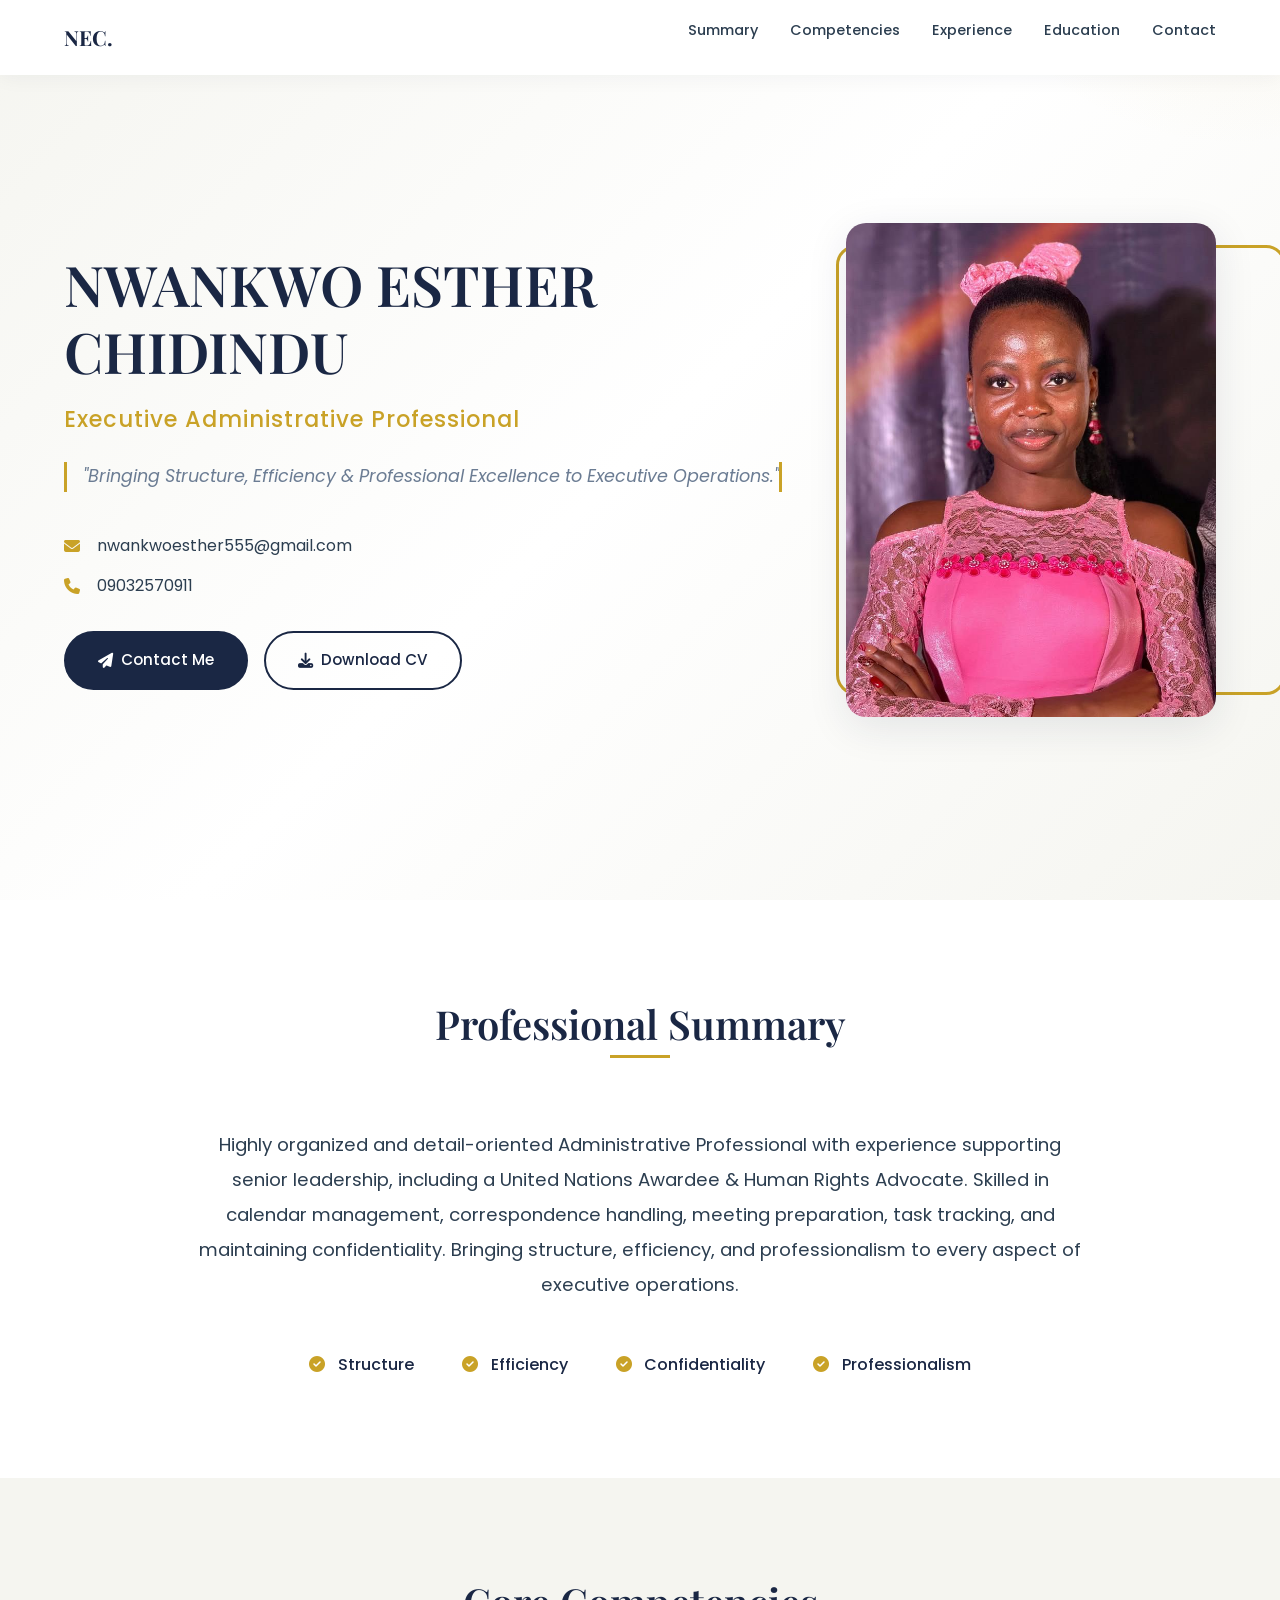
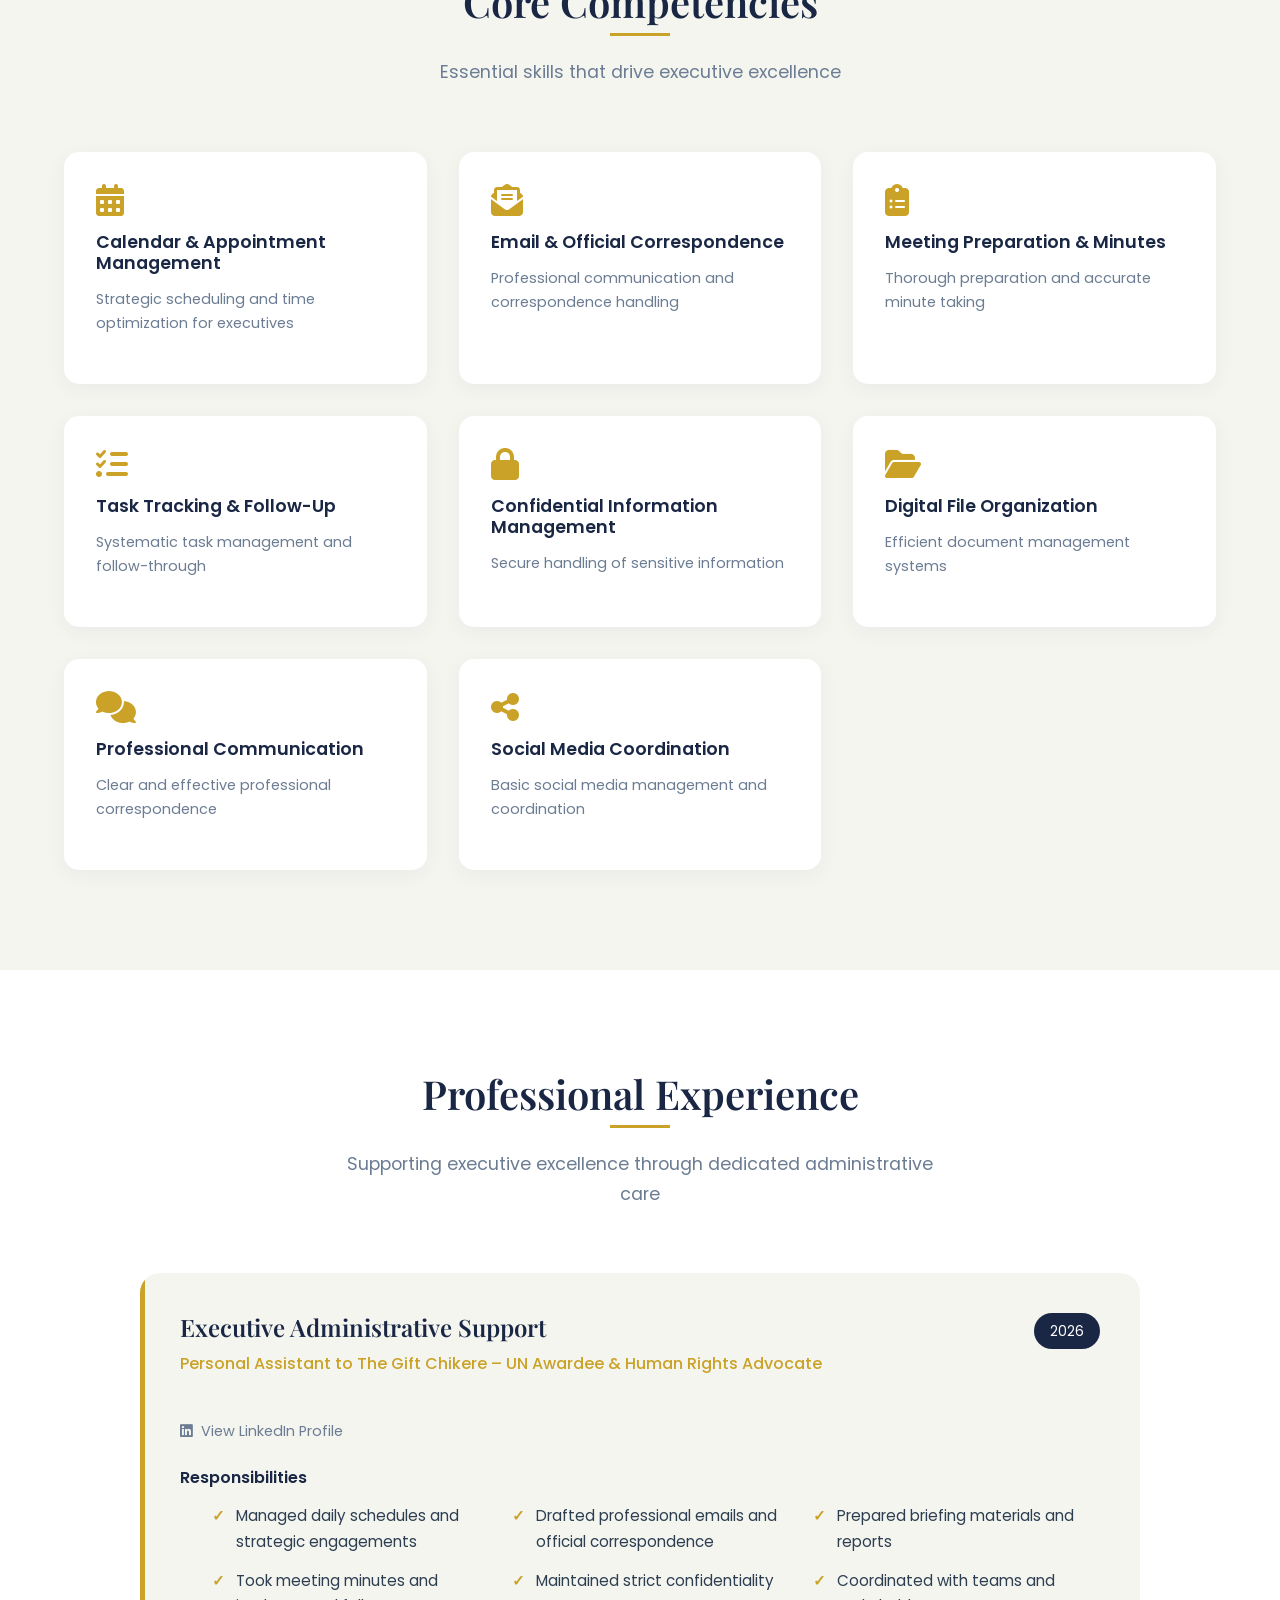
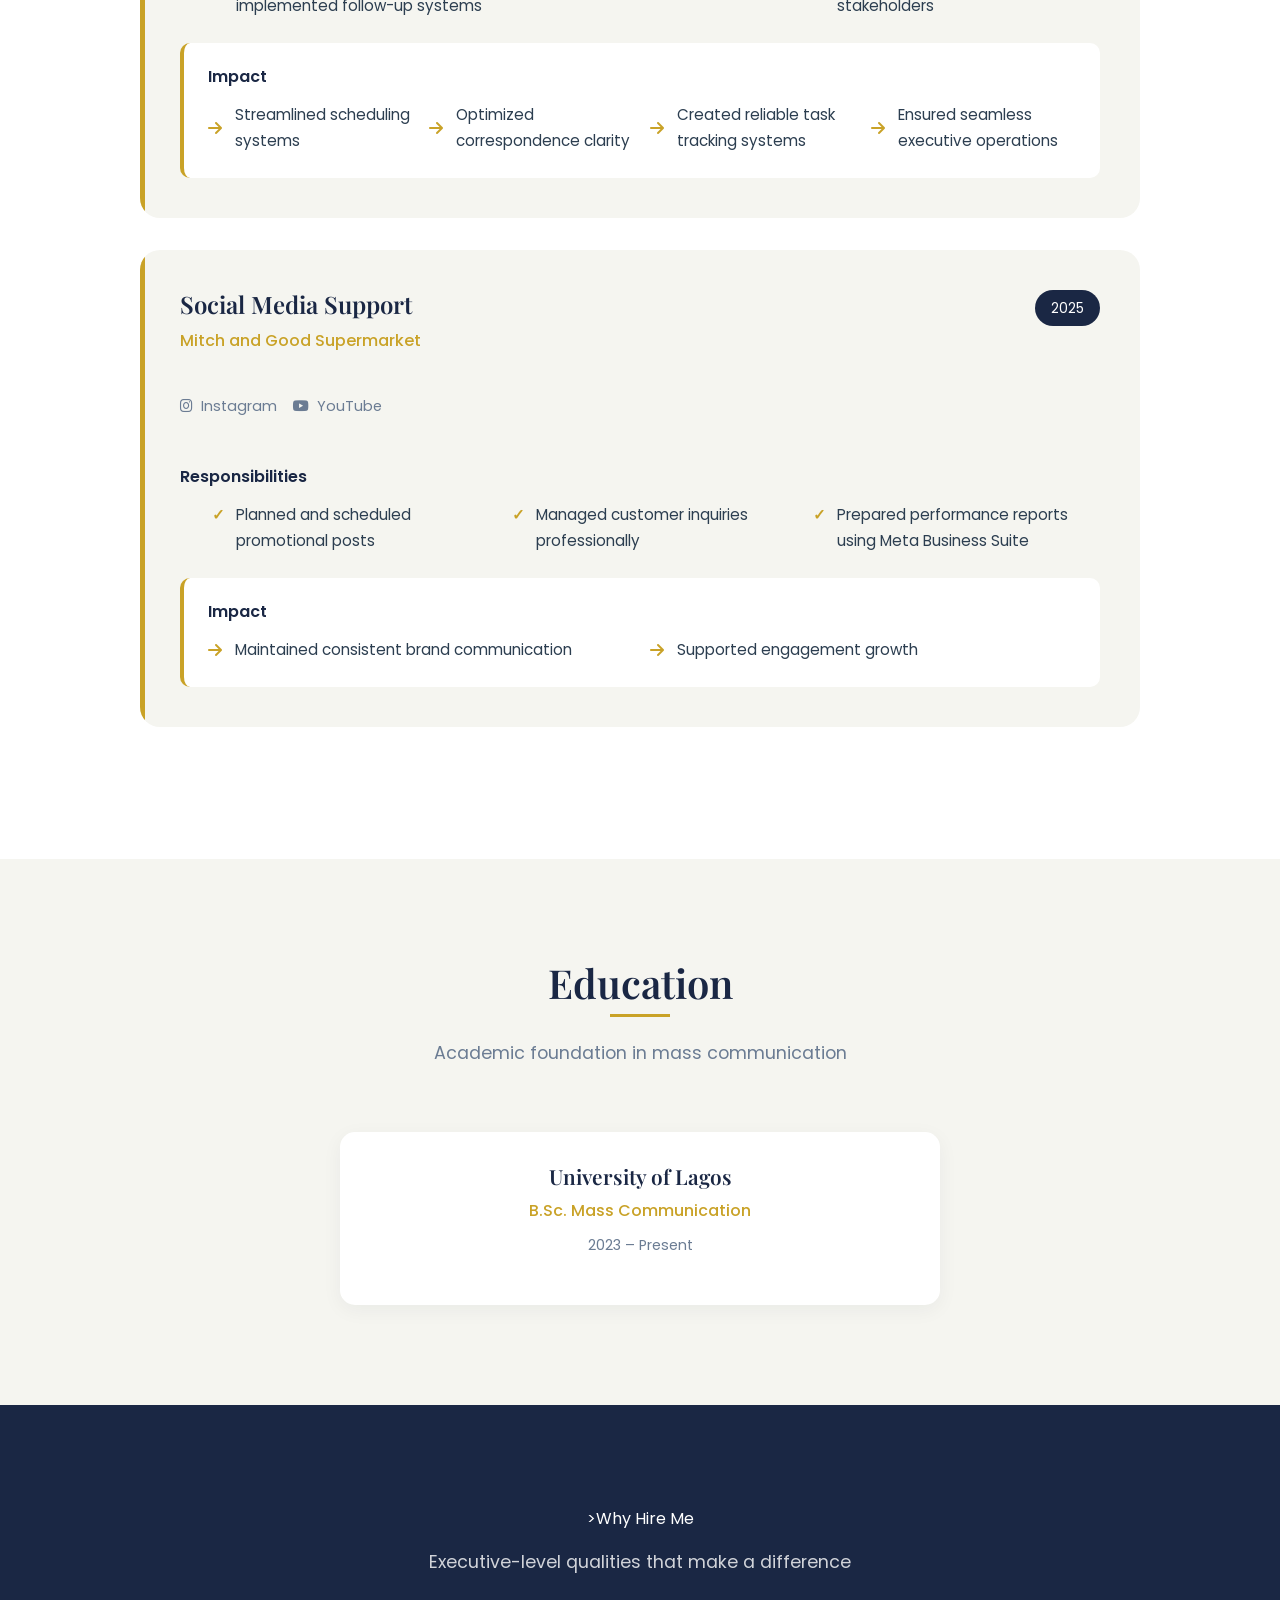
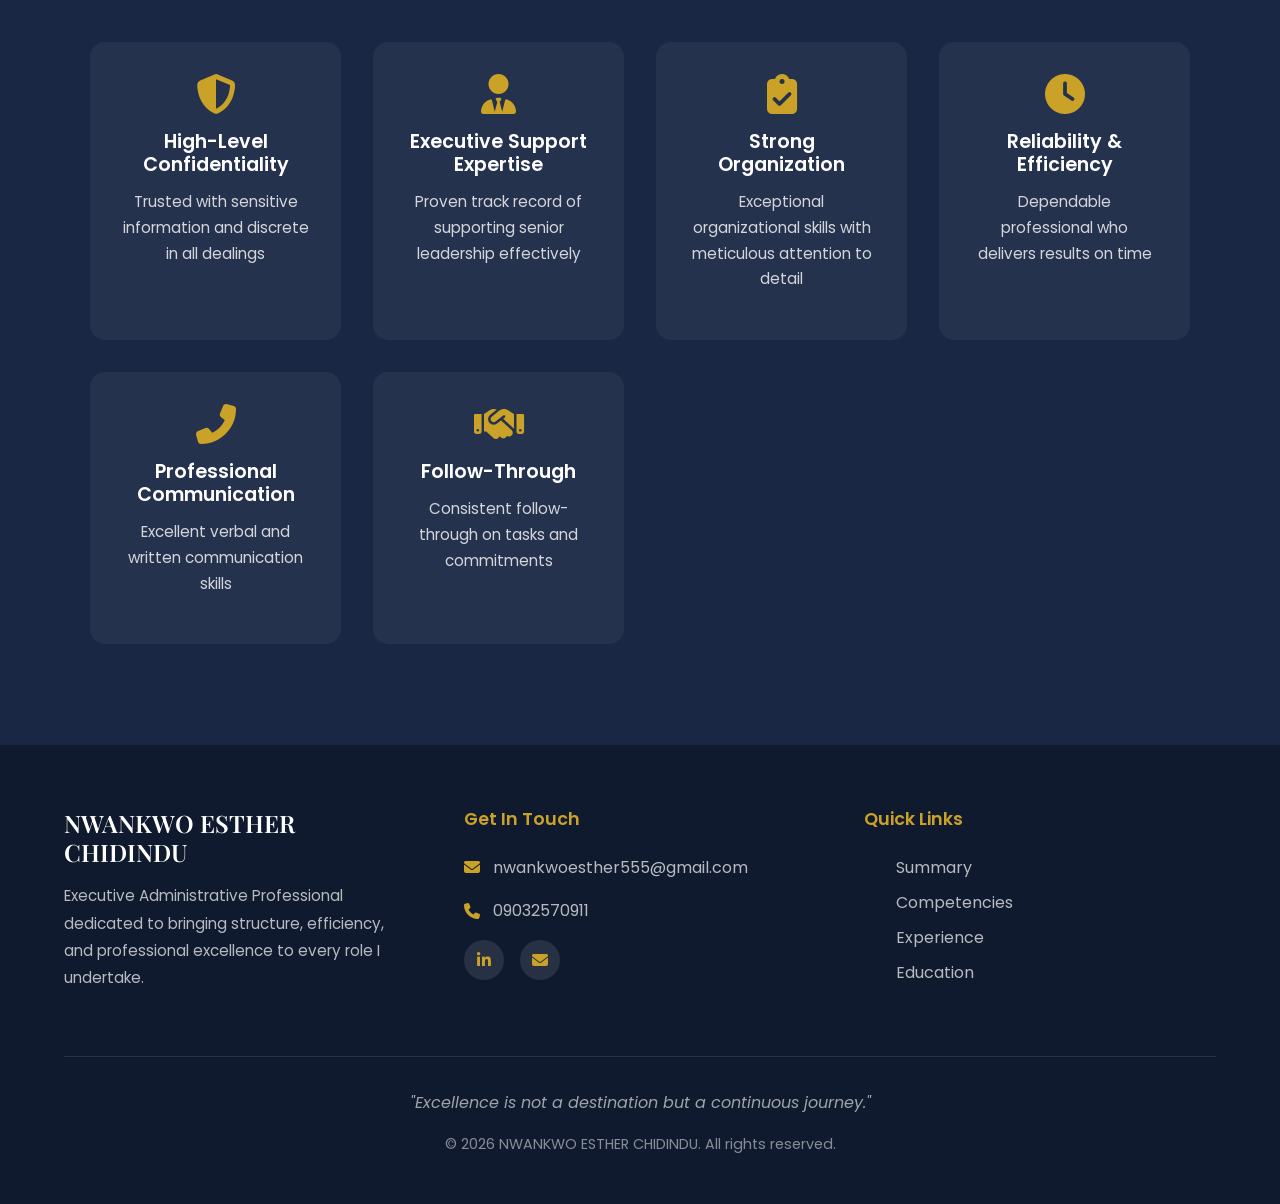
==== commit dddf7e37: "`Refactor CSS media queries and styles for responsive design`" ====
--- a/public/index.html
+++ b/public/index.html
@@ -26,9 +26,9 @@
             <li><a href="#education">Education</a></li>
             <li><a href="#contact">Contact</a></li>
         </ul>
-        <button class="theme-toggle" id="themeToggle" aria-label="Toggle dark mode">
+        <!-- <button class="theme-toggle" id="themeToggle" aria-label="Toggle dark mode">
             <i class="fas fa-moon"></i>
-        </button>
+        </button> -->
     </nav>
 
     <!-- Hero Section -->
--- a/public/index.css
+++ b/public/index.css
@@ -942,21 +942,47 @@
 
         /* Mobile Responsive */
         @media (max-width: 968px) {
+            .hero {
+                padding: 100px 5% 60px;
+                min-height: auto;
+            }
+
             .hero-content {
                 grid-template-columns: 1fr;
+                gap: 2rem;
                 text-align: center;
             }
 
+            .hero-text {
+                order: 2;
+            }
+
             .hero-text h1 {
-                font-size: 2.5rem;
+                font-size: 2.2rem;
+                line-height: 1.3;
+            }
+
+            .hero-text .title {
+                font-size: 1.1rem;
+            }
+
+            .hero-text .tagline {
+                font-size: 1rem;
+                border-left: none;
+                border-bottom: 3px solid var(--muted-gold);
+                padding-left: 0;
+                padding-bottom: 1rem;
             }
 
             .hero-image {
-                order: -1;
+                order: 1;
+                justify-content: center;
             }
 
             .hero-image img {
-                max-width: 300px;
+                max-width: 280px;
+                width: 80%;
+                height: auto;
             }
 
             .hero-image::before {
@@ -979,30 +1005,73 @@
         }
 
         @media (max-width: 576px) {
+            .hero {
+                padding: 90px 4% 50px;
+            }
+
             .hero-text h1 {
-                font-size: 2rem;
+                font-size: 1.8rem;
+            }
+
+            .hero-text .title {
+                font-size: 1rem;
+            }
+
+            .hero-text .tagline {
+                font-size: 0.9rem;
+            }
+
+            .hero-image img {
+                max-width: 220px;
+                width: 70%;
+            }
+
+            .cta-buttons {
+                flex-direction: column;
+                gap: 0.8rem;
+            }
+
+            .btn {
+                width: 100%;
+                justify-content: center;
+                padding: 0.9rem 1.5rem;
+            }
+
+            .contact-info p {
+                font-size: 0.9rem;
             }
 
             .section-header h2 {
-                font-size: 2rem;
+                font-size: 1.8rem;
             }
 
             section {
-                padding: 60px 5%;
+                padding: 50px 4%;
             }
 
             .experience-item {
-                padding: 1.5rem;
+                padding: 1.2rem;
             }
 
             .summary-values {
                 flex-direction: column;
                 align-items: center;
+                gap: 1.5rem;
+            }
+
+            .competencies-grid,
+            .reasons-grid,
+            .impact-grid {
+                grid-template-columns: 1fr;
+            }
+
+            .experience-responsibilities ul {
+                grid-template-columns: 1fr;
             }
         }
 
         /* Theme Toggle Button */
-        .theme-toggle {
+        /* .theme-toggle {
             background: transparent;
             border: 2px solid var(--navy-blue);
             border-radius: 50%;
@@ -1030,7 +1099,7 @@
 
         .theme-toggle:hover i {
             transform: scale(1.1);
-        }
+        } */
 
         /* Dark mode specific overrides */
         [data-theme="dark"] nav {
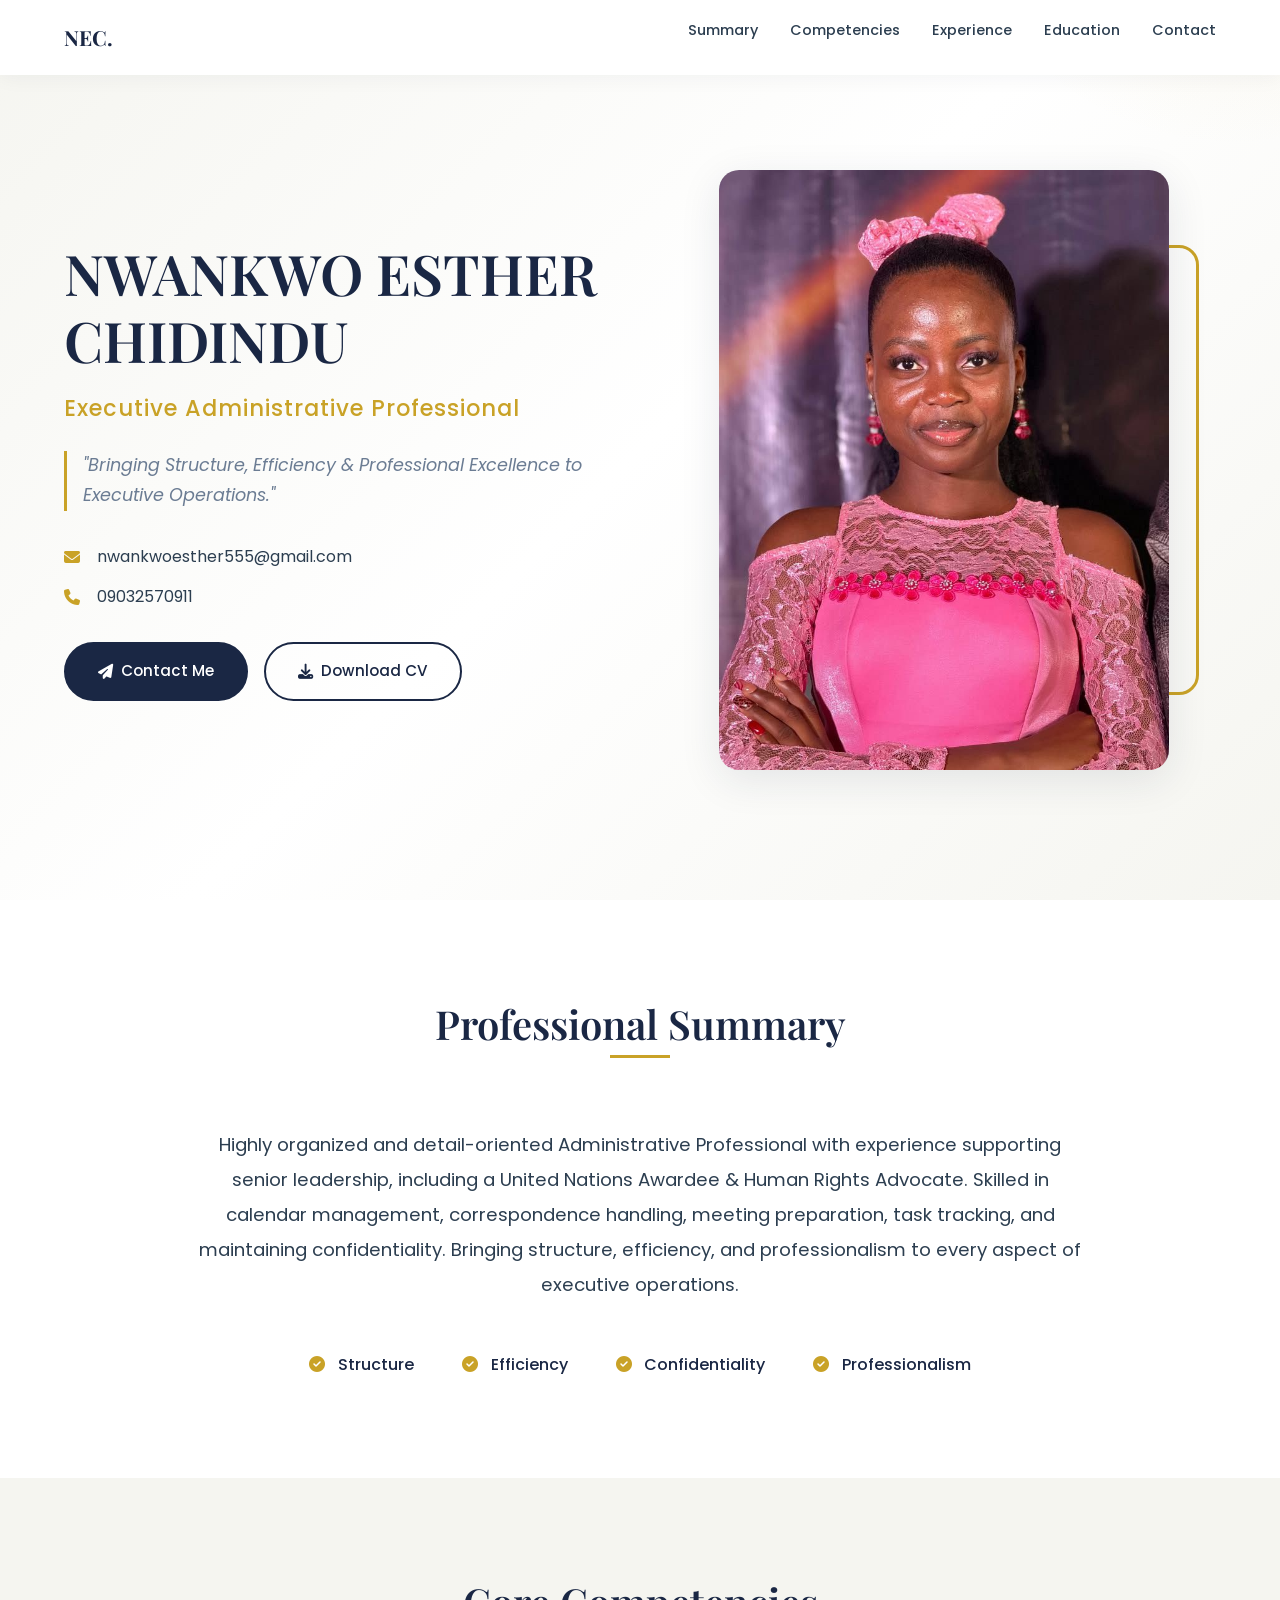
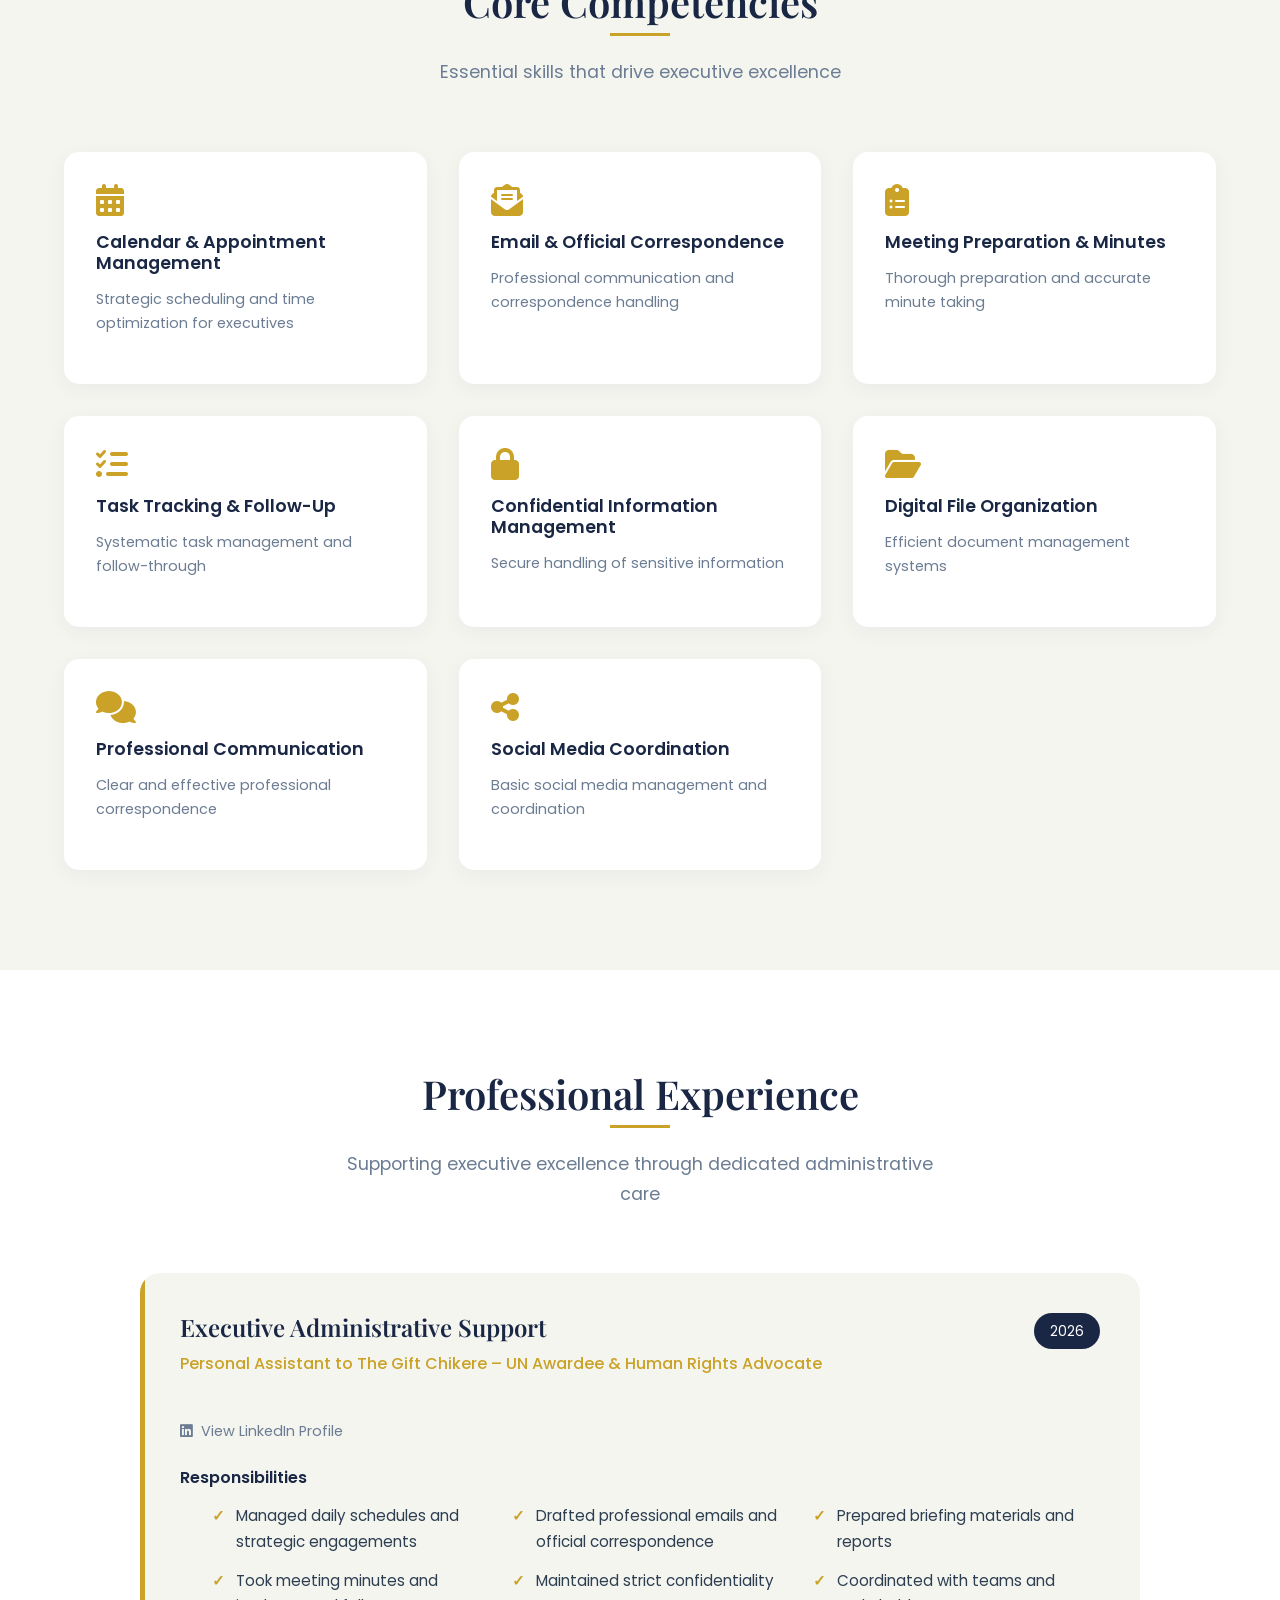
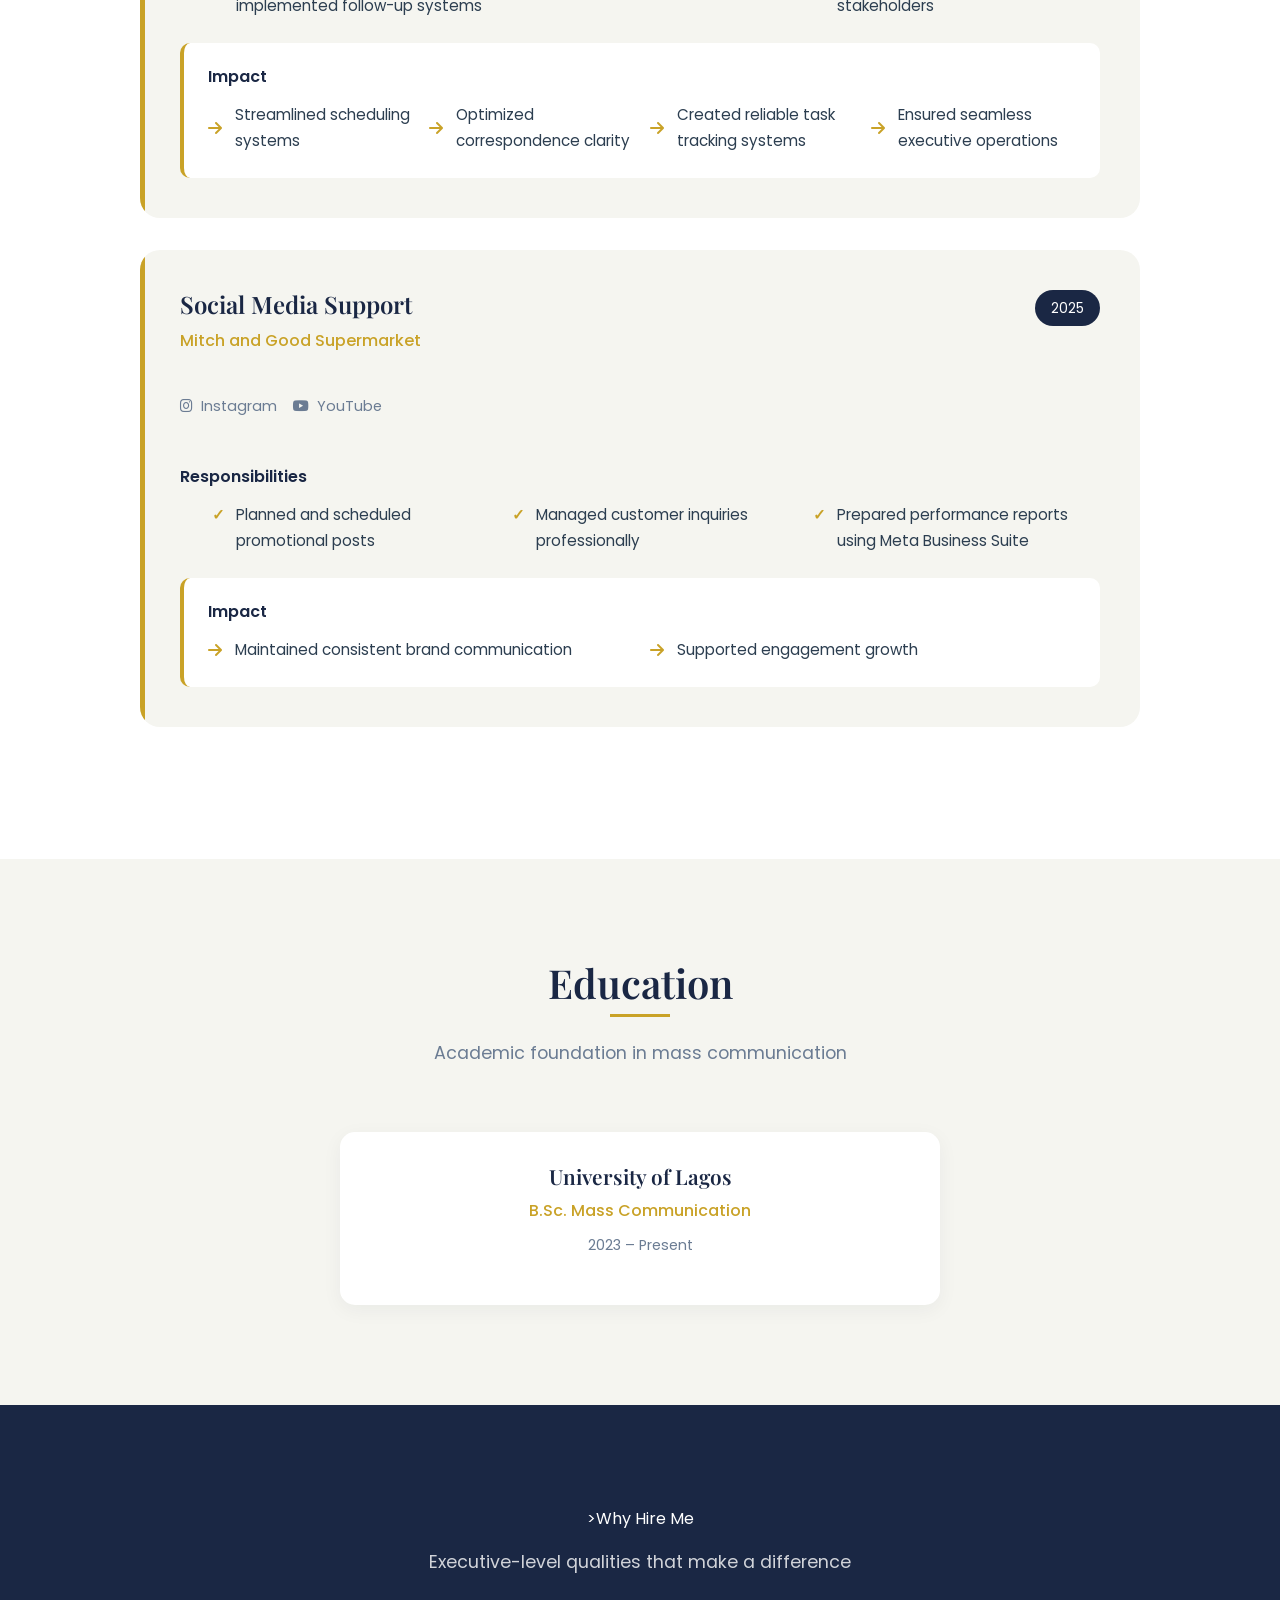
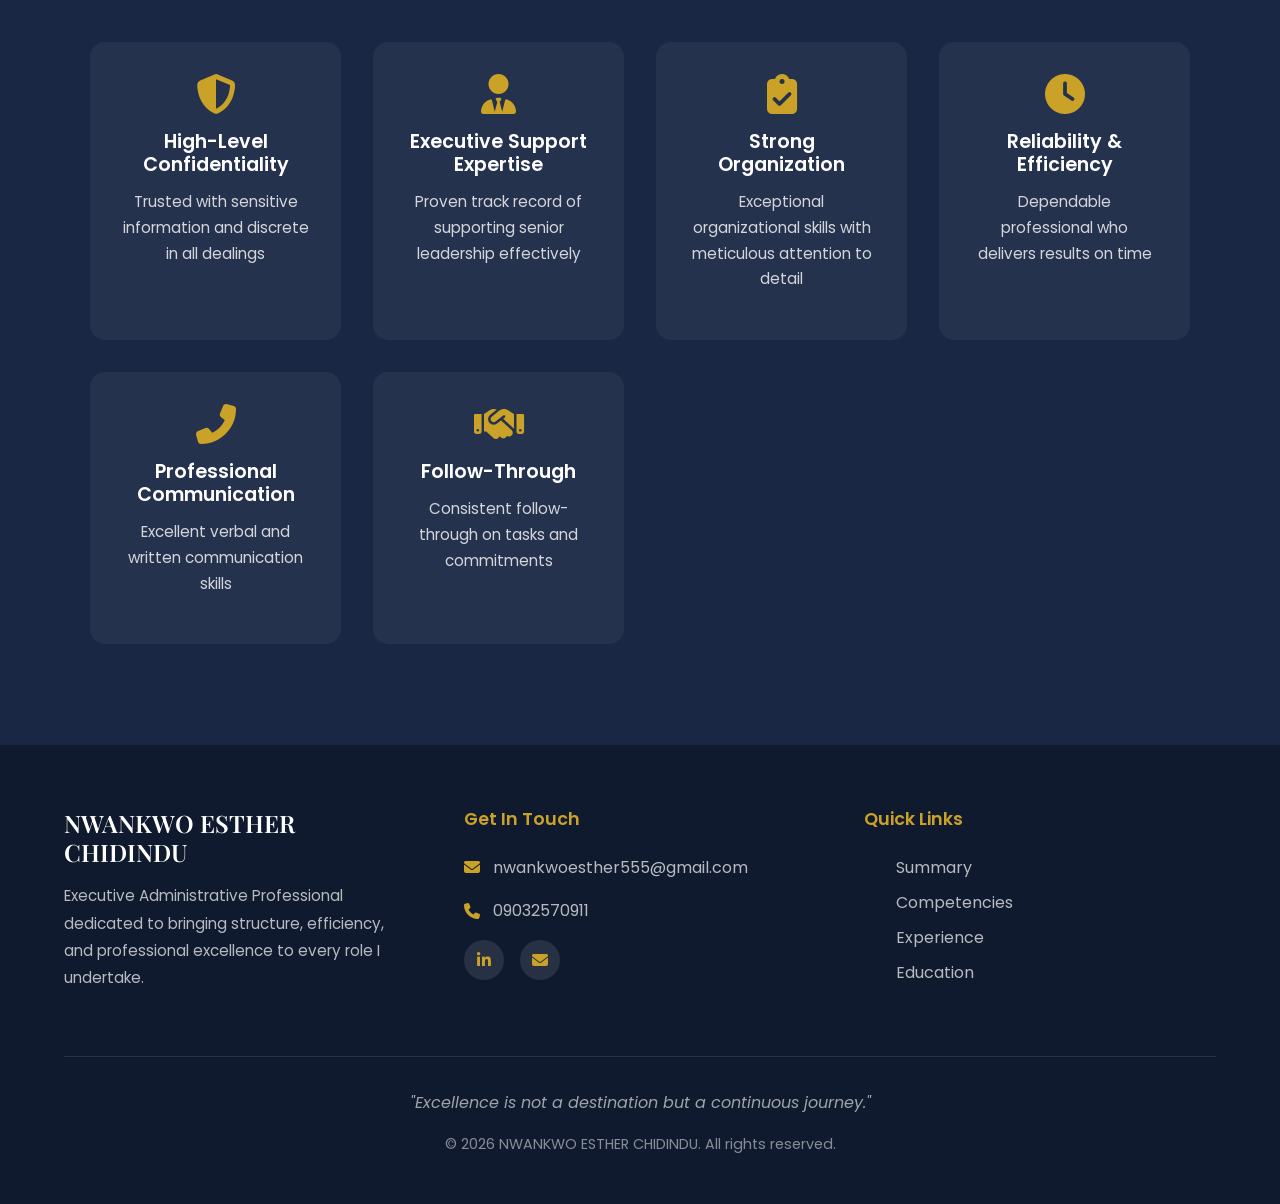
==== commit c8c3b7f6: "`Added mobile navigation hamburger menu and CSS styles for responsive design`" ====
--- a/public/index.html
+++ b/public/index.html
@@ -19,7 +19,12 @@
     <!-- Navigation -->
     <nav>
         <a href="#" class="logo">NEC.</a>
-        <ul class="nav-links">
+        <div class="hamburger" id="hamburger" aria-label="Toggle menu">
+            <span></span>
+            <span></span>
+            <span></span>
+        </div>
+        <ul class="nav-links" id="navLinks">
             <li><a href="#summary">Summary</a></li>
             <li><a href="#competencies">Competencies</a></li>
             <li><a href="#experience">Experience</a></li>
--- a/public/index.css
+++ b/public/index.css
@@ -999,8 +999,66 @@
                 justify-content: center;
             }
 
+            /* Mobile Navigation */
             .nav-links {
-                display: none;
+                position: fixed;
+                top: 70px;
+                left: 0;
+                right: 0;
+                background: var(--nav-bg);
+                flex-direction: column;
+                align-items: center;
+                padding: 2rem 0;
+                gap: 1.5rem;
+                box-shadow: 0 10px 30px rgba(26, 39, 68, 0.1);
+                transform: translateY(-150%);
+                transition: transform 0.3s ease;
+                z-index: 999;
+            }
+
+            .nav-links.active {
+                transform: translateY(0);
+            }
+
+            .nav-links a {
+                font-size: 1.1rem;
+            }
+
+            /* Hamburger Menu */
+            .hamburger {
+                display: flex;
+                flex-direction: column;
+                gap: 5px;
+                cursor: pointer;
+                z-index: 1001;
+            }
+
+            .hamburger span {
+                width: 25px;
+                height: 3px;
+                background: var(--navy-blue);
+                transition: all 0.3s ease;
+                border-radius: 2px;
+            }
+
+            .hamburger.active span:nth-child(1) {
+                transform: rotate(45deg) translate(5px, 5px);
+            }
+
+            .hamburger.active span:nth-child(2) {
+                opacity: 0;
+            }
+
+            .hamburger.active span:nth-child(3) {
+                transform: rotate(-45deg) translate(7px, -6px);
+            }
+
+            nav {
+                padding: 1rem 5%;
+            }
+
+            nav .logo {
+                z-index: 1001;
             }
         }
 
@@ -1068,6 +1126,26 @@
             .experience-responsibilities ul {
                 grid-template-columns: 1fr;
             }
+        }
+
+        /* Default hamburger hidden */
+        .hamburger {
+            display: none;
+        }
+
+        /* Typing animation for desktop */
+        .typing-text {
+            overflow: hidden;
+            white-space: normal;
+            border-right: none;
+            animation: none;
+            display: block;
+        }
+
+        /* Fix horizontal overflow */
+        body {
+            overflow-x: hidden;
+            max-width: 100vw;
         }
 
         /* Theme Toggle Button */
